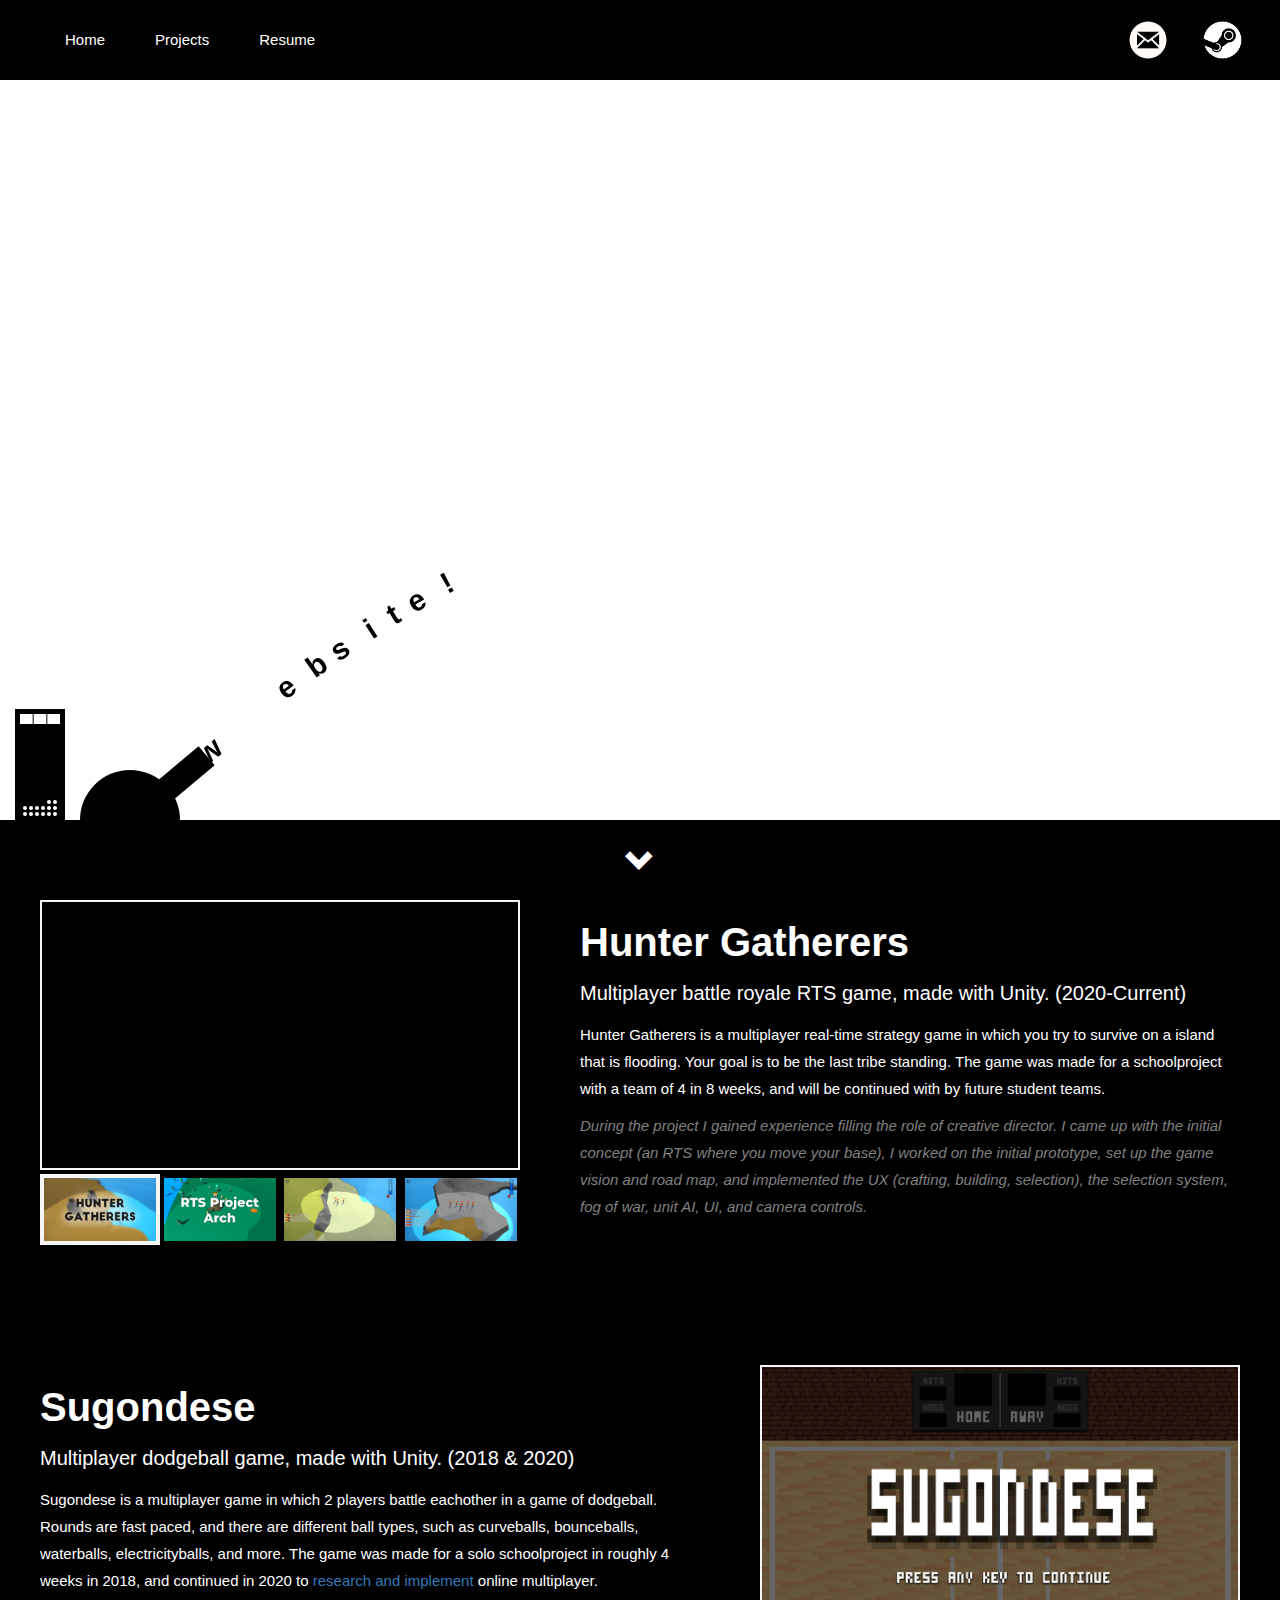
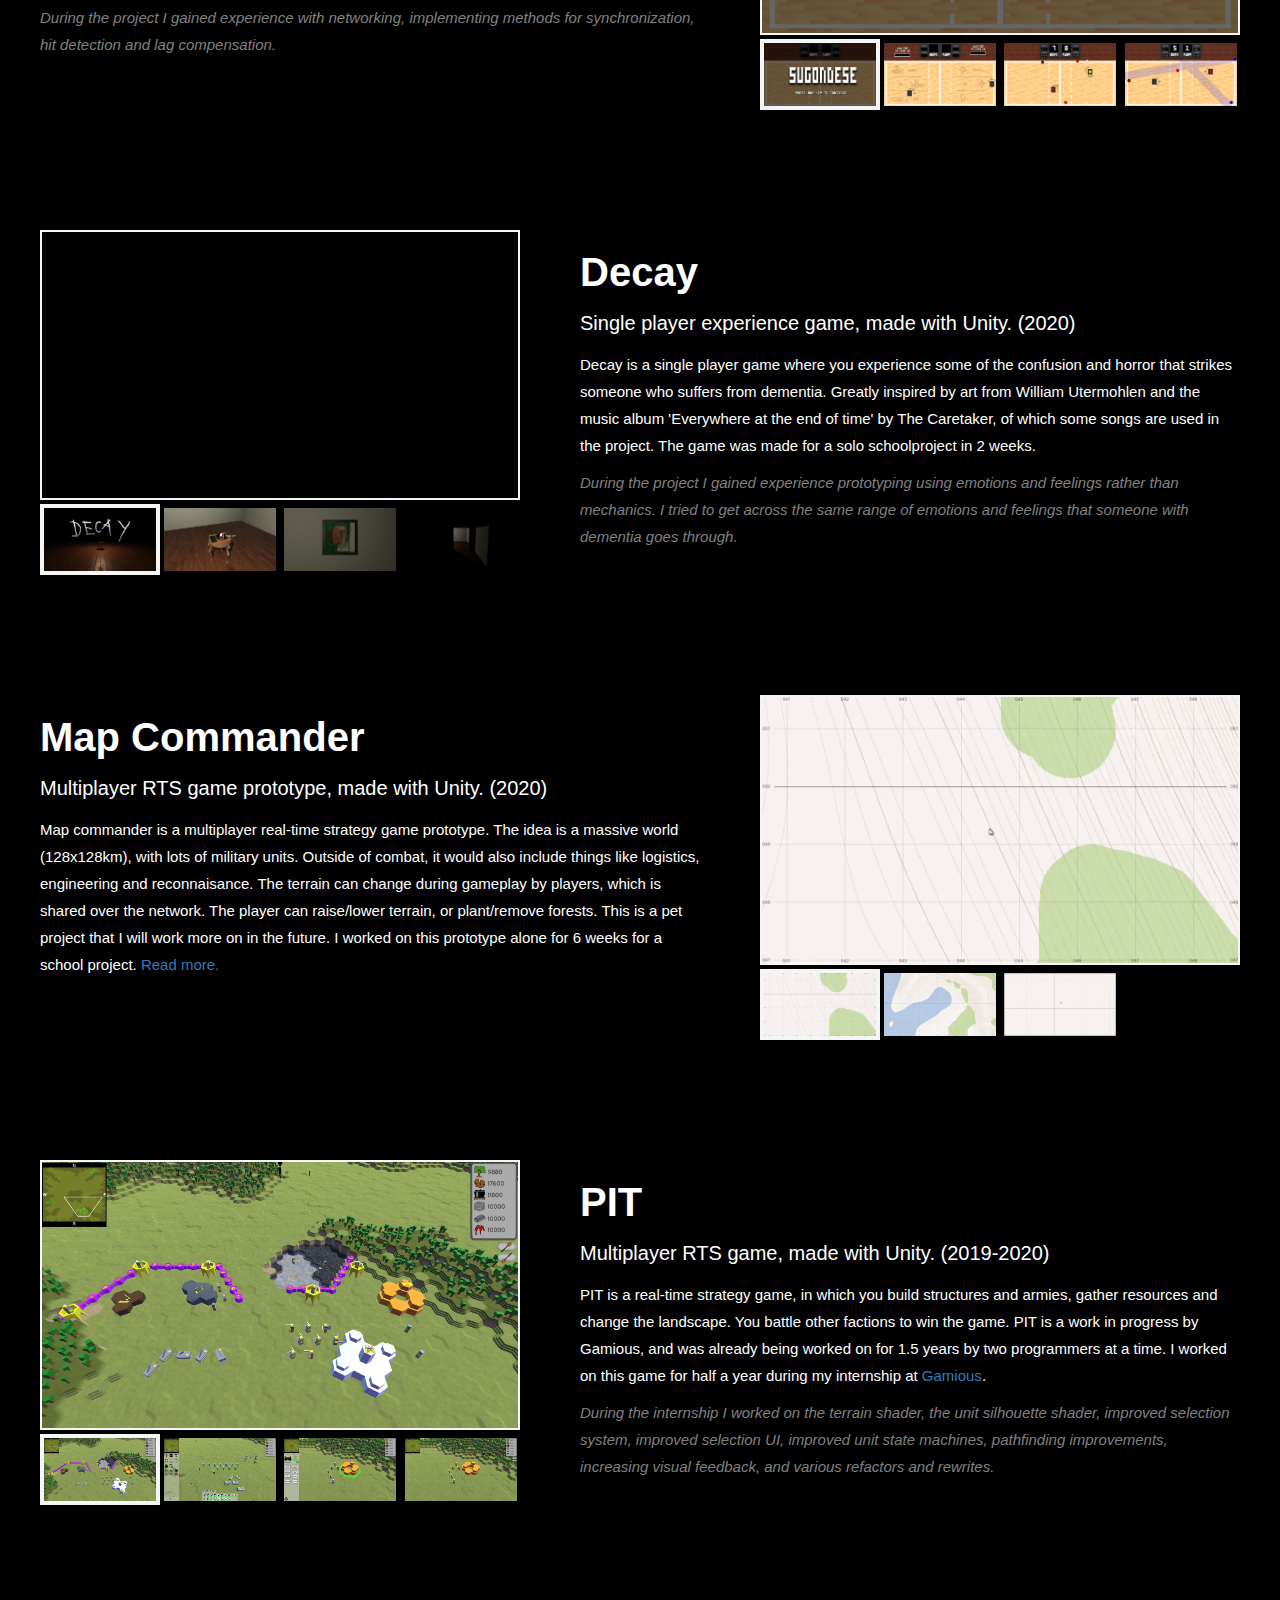
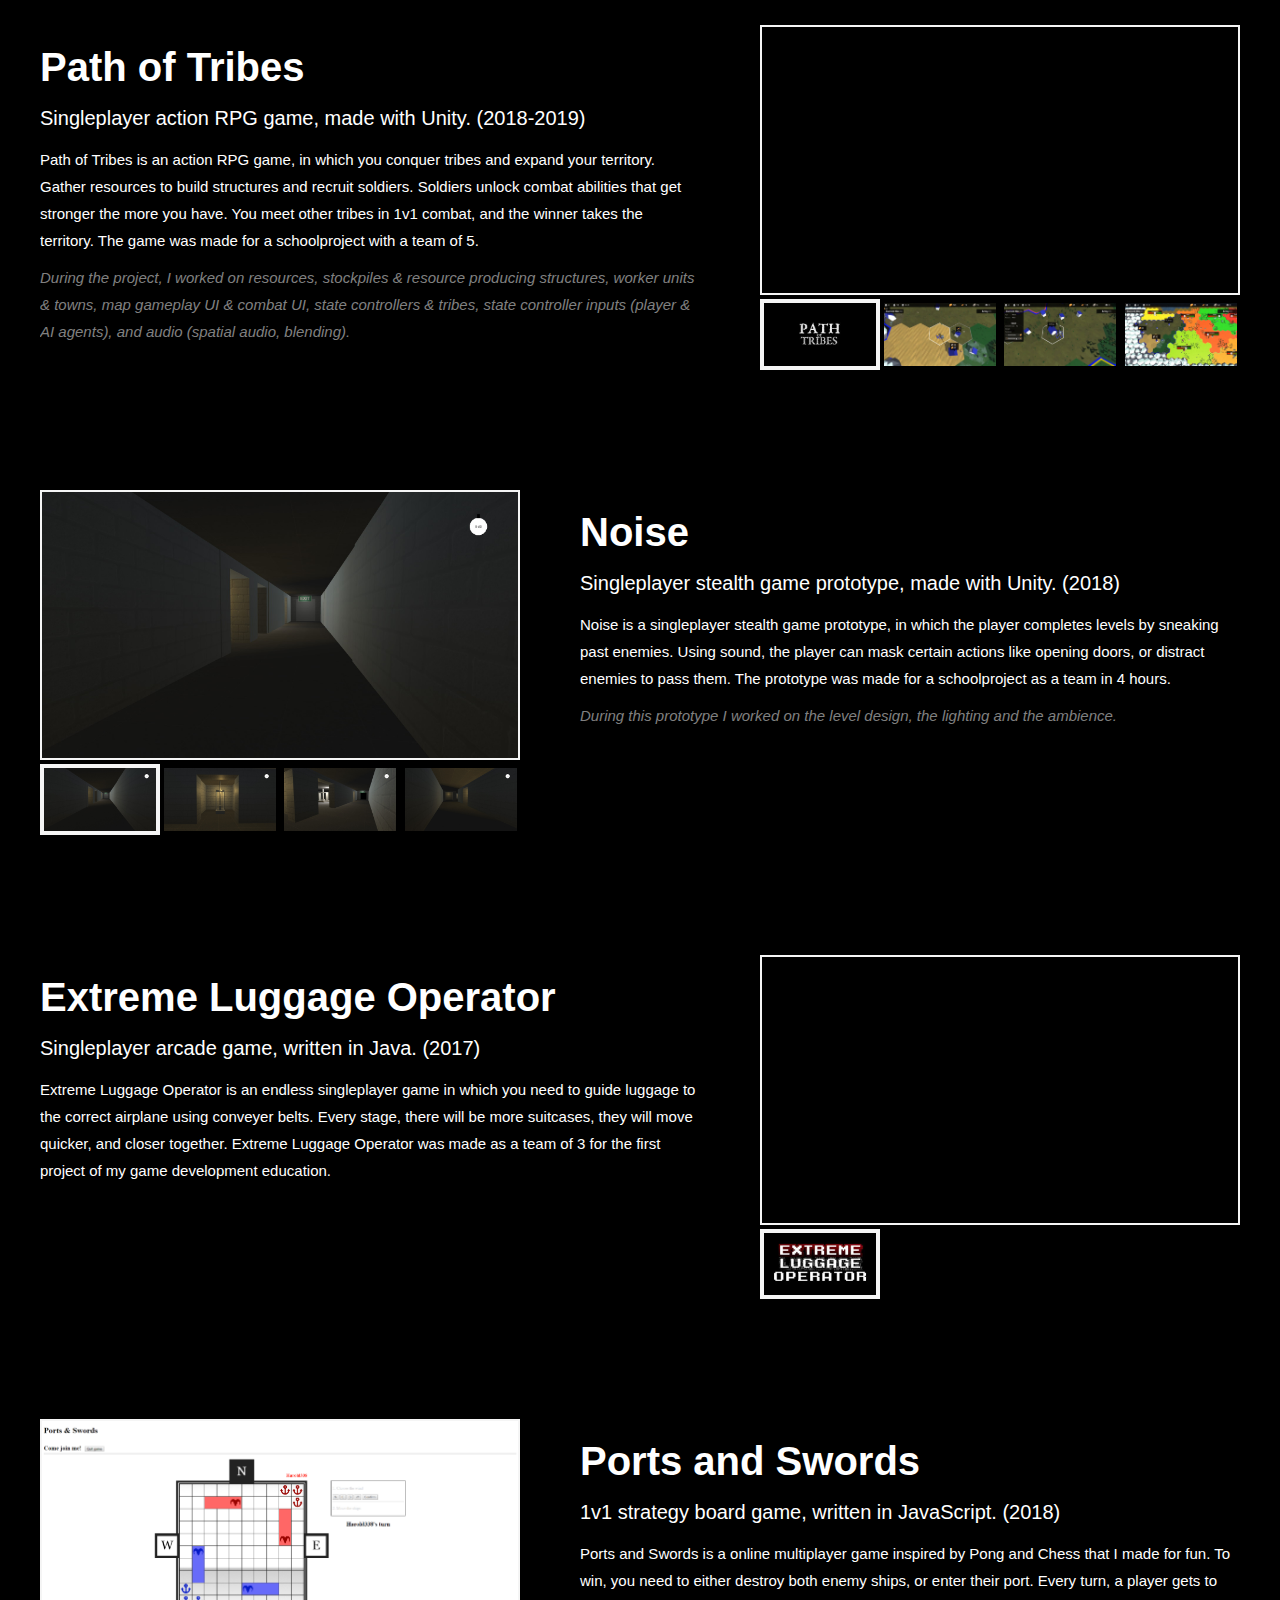
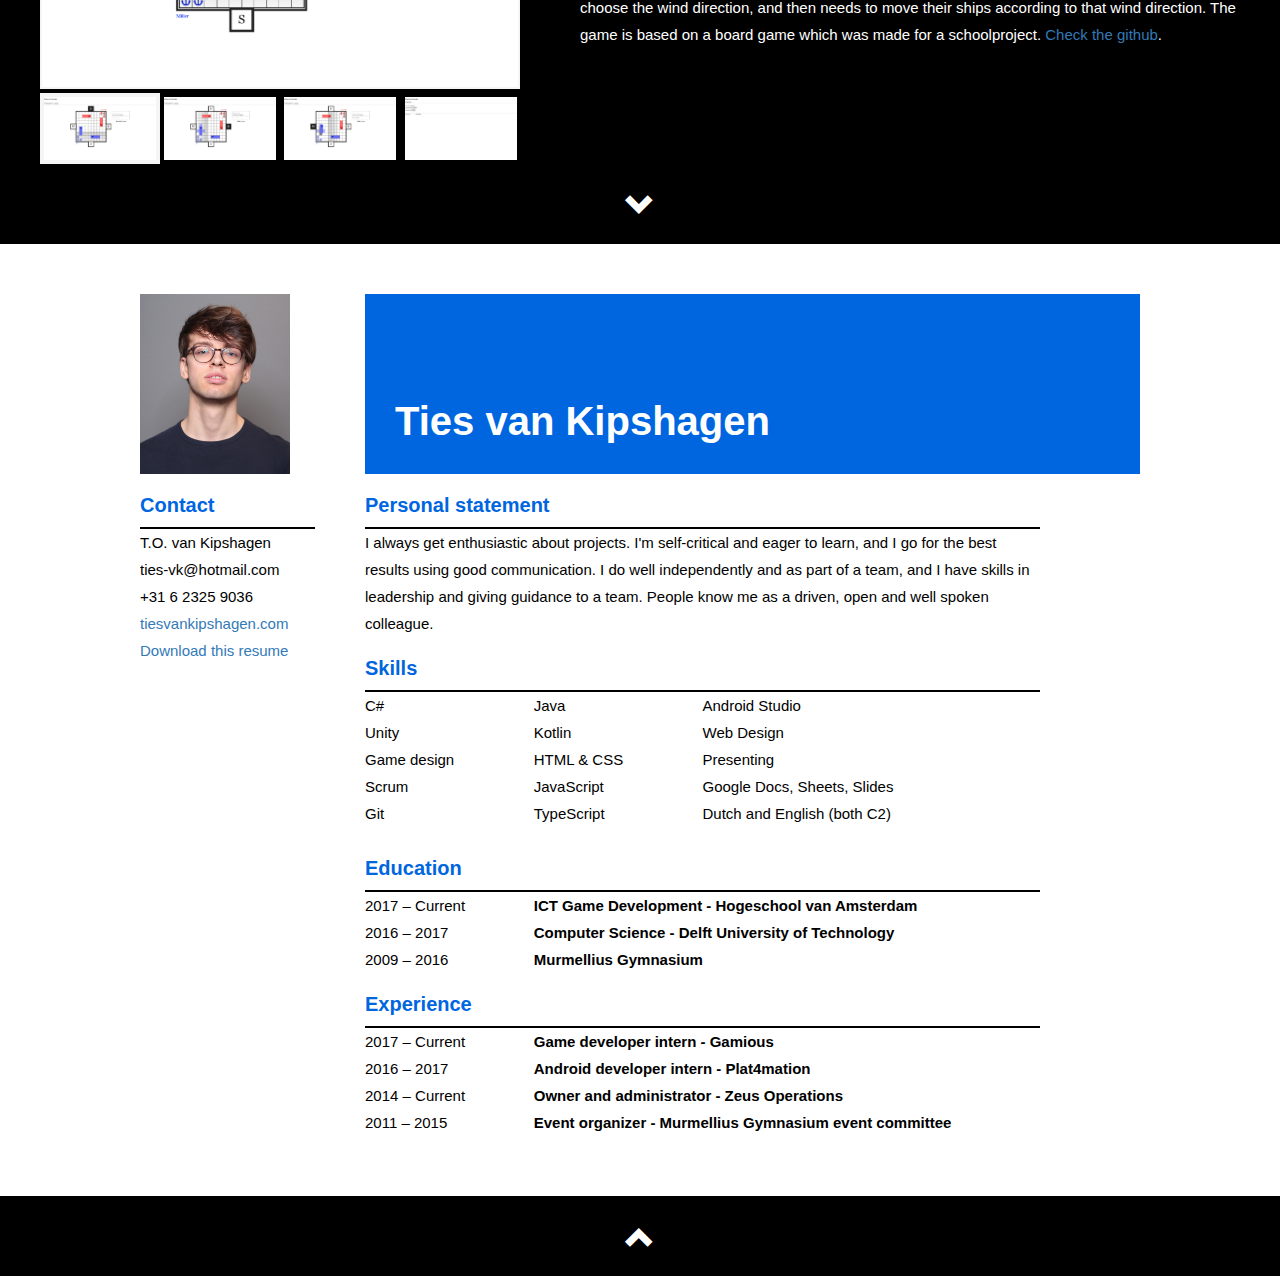
==== public/index.html @ 71f3e960 "Change projects" ====
<html>

<head>
    <title>Ties van Kipshagen</title>
    <link rel="shortcut icon" href="./assets/img/img_logo_ties.png">

    <meta charset="utf-8">
    <meta name="viewport" content="width=device-width, initial-scale=1">
    <meta name="theme-color" content="#000000">
    <meta property="og:url" content="https://www.tiesvankipshagen.com/">
    <meta property="og:type" content="website">
    <meta property="og:title" content="Ties van Kipshagen">
    <meta property="og:image" content="https://www.tiesvankipshagen.com/assets/img/img_logo_ties.png">
    <meta property="og:description" content="Dutch game developer">

    <script src="https://ajax.googleapis.com/ajax/libs/jquery/3.3.1/jquery.min.js"></script>
    <script src="https://maxcdn.bootstrapcdn.com/bootstrap/3.3.7/js/bootstrap.min.js"></script>
    <script src="./assets/js/scroll.js"></script>
    <script src="./assets/js/gallery.js"></script>
    <script src="./assets/js/game.js"></script>
    <script src="./assets/js/checkMobile.js"></script>

    <link rel="stylesheet" href="https://maxcdn.bootstrapcdn.com/bootstrap/3.3.7/css/bootstrap.min.css">
    <link rel="stylesheet" href="./assets/css/default.css">
    <link rel="stylesheet" href="./assets/css/max-width-1024.css">
    <link rel="stylesheet" href="https://cdnjs.cloudflare.com/ajax/libs/font-awesome/4.7.0/css/font-awesome.min.css">
</head>

<body id="home">
    <nav id="navbar" class="common-bar style-main navbar navbar-fixed-top">
        <div id="navbarHeader" class="navbar-header">
            <button id="navbarMenu" type="button" class="navbar-toggle collapsed" data-toggle="collapse"
                data-target="#navbarBody">
                <span class="glyphicon glyphicon-menu-hamburger"></span>
            </button>
        </div>

        <div id="navbarBody" class="navbar-collapse collapse" data-toggle="collapse" data-target=".in">
            <ul id="navBarBodyLeft" class="nav navbar-nav navbar navbarBodyItem">
                <li>
                    <a href="#home">Home</a>
                </li>
                <li>
                    <a href="#projects">Projects</a>
                </li>
                <li>
                    <a href="#resume">Resume</a>
                </li>
            </ul>

            <ul id="navbarBodyRight" class="nav navbar-nav navbar-right navbarBodyItem">
                <li>
                    <a id="iconSocialEmail" class="iconSocial" href="mailto:ties-vk@hotmail.com" target="_blank">
                        <img class="icon" src="./assets/img/img_logo_email_white.png">
                    </a>
                </li>
                <li>
                    <a id="iconSocialSteam" class="iconSocial" href="https://steamcommunity.com/id/dyzalonius"
                        target="_blank">
                        <img class="icon" src="./assets/img/img_logo_steam_white.png">
                    </a>
                </li>
            </ul>
        </div>
    </nav>

    <div id="game">
        <canvas id="gameCanvas"></canvas>
    </div>

    <div id="homeMobile" class="common-container style-default disabled">
        <div id="intro">
            <img id="introImage" src="./assets/img/portrait.png">
            <h1>I'm Ties</h1>
            <h4>I'm a Dutch game developer.</br>Check out my projects.</h4>
        </div>
    </div>

    <div id="projects" class="common-container style-main text-center">
        <div class="common-bar">
            <a class="scroll" href="#projects">
                <span class="chevron glyphicon glyphicon-chevron-down"></span>
            </a>
        </div>

        <div class="project">
            <div class="projectGallery projectOne">
                <div class="projectGalleryMainWrapper">
                    <div class="projectGalleryMain">
                        <iframe class="galleryVideo" src="https://www.youtube.com/embed/T92sDwTVitk"
                            allowfullscreen></iframe>
                    </div>
                </div>
                <div class="projectGalleryItemWrapper">
                    <img class="galleryItem galleryItemVideo current" src="./assets/img/img_huntergatherers_0.jpg"
                        videoSource="https://www.youtube.com/embed/T92sDwTVitk" alt="Video">
                    <img class="galleryItem galleryItemVideo" src="./assets/img/img_huntergatherers_1.jpg"
                        videoSource="https://www.youtube.com/embed/LAx-bgIFoBY" alt="Video">
                    <img class="galleryItem" src="./assets/img/img_huntergatherers_2.jpg" alt="Screenshot">
                    <img class="galleryItem" src="./assets/img/img_huntergatherers_3.jpg" alt="Screenshot">
                </div>
            </div>
            <div class="projectText projectTwo">
                <h2>Hunter Gatherers</h2>
                <h4>Multiplayer battle royale RTS game, made with Unity. (2020-Current)</h4>
                <p>
                    Hunter Gatherers is a multiplayer real-time strategy game in which you try to survive on a island
                    that is flooding. Your goal is to be the last tribe standing. The game was made for a schoolproject
                    with a team of 4 in 8 weeks, and will be continued with by future student teams.
                </p>
                <p class="projectSubtext">
                    During the project I gained experience filling the role of creative director. I came up with the
                    initial concept (an RTS where you move your base), I worked on the initial prototype, set up the
                    game vision and road map, and implemented the UX (crafting, building, selection), the selection
                    system, fog of war, unit AI, UI, and camera controls.
                </p>
            </div>
        </div>

        <div class="projectSpacer"></div>

        <div class="project">
            <div class="projectGallery projectTwo">
                <div class="projectGalleryMainWrapper">
                    <div class="projectGalleryMain">
                        <img class="galleryDisplay" src="./assets/img/img_sugondese_1.png" alt="Screenshot">
                    </div>
                </div>
                <div class="projectGalleryItemWrapper">
                    <img class="galleryItem current" src="./assets/img/img_sugondese_1.png" alt="Screenshot">
                    <img class="galleryItem" src="./assets/img/img_sugondese_2.png" alt="Screenshot">
                    <img class="galleryItem" src="./assets/img/img_sugondese_3.png" alt="Screenshot">
                    <img class="galleryItem" src="./assets/img/img_sugondese_4.png" alt="Screenshot">
                </div>
            </div>
            <div class="projectText projectOne">
                <h2>Sugondese</h2>
                <h4>Multiplayer dodgeball game, made with Unity. (2018 & 2020)</h4>
                <p>
                    Sugondese is a multiplayer game in which 2 players battle eachother in a game of dodgeball. Rounds
                    are fast paced, and there are different ball types, such as curveballs, bounceballs, waterballs,
                    electricityballs, and more. The game was made for a solo schoolproject in roughly 4 weeks in 2018,
                    and continued in 2020 to <a
                        href="https://summit2020b.game-lab.nl/2020/10/26/synchronization-and-hit-detection-in-a-slow-projectile-based-game/"
                        target="_blank">research and implement</a> online multiplayer.
                </p>
                <p class="projectSubtext">
                    During the project I gained experience with networking, implementing methods for synchronization,
                    hit detection and lag compensation.
                </p>
            </div>
        </div>

        <div class="projectSpacer"></div>

        <div class="project">
            <div class="projectGallery projectOne">
                <div class="projectGalleryMainWrapper">
                    <div class="projectGalleryMain">
                        <iframe class="galleryVideo" src="https://www.youtube.com/embed/qg2aLGyJdJY"
                            allowfullscreen></iframe>
                    </div>
                </div>
                <div class="projectGalleryItemWrapper">
                    <img class="galleryItem galleryItemVideo current" src="./assets/img/img_decay_0.jpg"
                        videoSource="https://www.youtube.com/embed/qg2aLGyJdJY" alt="Video">
                    <img class="galleryItem" src="./assets/img/img_decay_1.jpg" alt="Screenshot">
                    <img class="galleryItem" src="./assets/img/img_decay_2.jpg" alt="Screenshot">
                    <img class="galleryItem" src="./assets/img/img_decay_3.jpg" alt="Screenshot">
                </div>
            </div>
            <div class="projectText projectTwo">
                <h2>Decay</h2>
                <h4>Single player experience game, made with Unity. (2020)</h4>
                <p>
                    Decay is a single player game where you experience some of the confusion and horror that strikes
                    someone who suffers from dementia. Greatly inspired by art from William Utermohlen and the music
                    album 'Everywhere at the end of time' by The Caretaker, of which some songs are used in the project.
                    The game was made for a solo schoolproject in 2 weeks.
                </p>
                <p class="projectSubtext">
                    During the project I gained experience prototyping using emotions and feelings rather than
                    mechanics. I tried to get across the same range of emotions and feelings that someone with dementia
                    goes through.
                </p>
            </div>
        </div>

        <div class="projectSpacer"></div>

        <div class="project">
            <div class="projectGallery projectTwo">
                <div class="projectGalleryMainWrapper">
                    <div class="projectGalleryMain">
                        <img class="galleryDisplay" src="./assets/img/img_mapcommander_1.gif" alt="Screenshot">
                    </div>
                </div>
                <div class="projectGalleryItemWrapper">
                    <img class="galleryItem galleryItemGif current" src="./assets/img/img_mapcommander_1.jpg"
                        gifSource="./assets/img/img_mapcommander_1.gif" alt="Screenshot">
                    <img class="galleryItem" src="./assets/img/img_mapcommander_3.jpg" alt="Screenshot">
                    <img class="galleryItem galleryItemGif" src="./assets/img/img_mapcommander_4.jpg"
                        gifSource="./assets/img/img_mapcommander_4.gif" alt="Screenshot">
                </div>
            </div>
            <div class="projectText projectOne">
                <h2>Map Commander</h2>
                <h4>Multiplayer RTS game prototype, made with Unity. (2020)</h4>
                <p>
                    Map commander is a multiplayer real-time strategy game prototype. The idea is a massive world
                    (128x128km), with lots of military units. Outside of combat, it would also include things like
                    logistics, engineering and reconnaisance. The terrain can change during gameplay by players, which
                    is shared over the network. The player can raise/lower terrain, or plant/remove forests. This is a
                    pet project that I will work more on in the future. I worked on this prototype alone for 6 weeks for
                    a school project. <a
                        href="https://docs.google.com/document/d/1ZL8Teq-nOVsolMhnDgugFjJ-lYCPaIbVpHCL80zorMg/edit?usp=sharing"
                        target="_blank">Read more.</a>
                </p>
            </div>
        </div>

        <div class="projectSpacer"></div>

        <div class="project">
            <div class="projectGallery projectOne">
                <div class="projectGalleryMainWrapper">
                    <div class="projectGalleryMain">
                        <img class="galleryDisplay" src="./assets/img/img_pit_1.jpg" alt="Screenshot">
                    </div>
                </div>
                <div class="projectGalleryItemWrapper">
                    <img class="galleryItem current" src="./assets/img/img_pit_1.jpg" alt="Screenshot">
                    <img class="galleryItem" src="./assets/img/img_pit_2.jpg" alt="Screenshot">
                    <img class="galleryItem" src="./assets/img/img_pit_3.jpg" alt="Screenshot">
                    <img class="galleryItem" src="./assets/img/img_pit_4.jpg" alt="Screenshot">
                </div>
            </div>
            <div class="projectText projectTwo">
                <h2>PIT</h2>
                <h4>Multiplayer RTS game, made with Unity. (2019-2020)</h4>
                <p>
                    PIT is a real-time strategy game, in which you build structures and armies, gather resources
                    and change the landscape. You battle other factions to win the game. PIT is a work in
                    progress by Gamious, and was already being worked on for 1.5 years by two programmers at a
                    time. I worked on this game for half a year during my internship at
                    <a href="https://www.gamious.com/" target="_blank">Gamious</a>.
                </p>
                <p class="projectSubtext">
                    During the internship I worked on the terrain shader, the unit silhouette shader, improved selection
                    system, improved selection UI, improved unit state machines, pathfinding improvements, increasing
                    visual feedback, and various refactors and rewrites.
                </p>
            </div>
        </div>

        <div class="projectSpacer"></div>

        <div class="project">
            <div class="projectGallery projectTwo">
                <div class="projectGalleryMainWrapper">
                    <div class="projectGalleryMain">
                        <iframe class="galleryVideo" src="https://www.youtube.com/embed/KQ_-yUKXbTo"
                            allowfullscreen></iframe>
                    </div>
                </div>
                <div class="projectGalleryItemWrapper">
                    <img class="galleryItem galleryItemVideo current" src="./assets/img/img_pathoftribes_1.jpg"
                        videoSource="https://www.youtube.com/embed/KQ_-yUKXbTo" alt="Video">
                    <img class="galleryItem" src="./assets/img/img_pathoftribes_2.jpg" alt="Screenshot">
                    <img class="galleryItem" src="./assets/img/img_pathoftribes_3.jpg" alt="Screenshot">
                    <img class="galleryItem" src="./assets/img/img_pathoftribes_4.jpg" alt="Screenshot">
                </div>
            </div>
            <div class="projectText projectOne">
                <h2>Path of Tribes</h2>
                <h4>Singleplayer action RPG game, made with Unity. (2018-2019)</h4>
                <p>
                    Path of Tribes is an action RPG game, in which you conquer tribes and expand your
                    territory. Gather resources to build structures and recruit soldiers. Soldiers unlock
                    combat abilities that get stronger the more you have. You meet other tribes in 1v1 combat,
                    and the winner takes the territory. The game was made for a schoolproject
                    with a team of 5.
                </p>
                <p class="projectSubtext">
                    During the project, I worked on resources, stockpiles & resource producing structures, worker units
                    & towns, map gameplay UI & combat UI, state controllers & tribes, state controller inputs (player &
                    AI agents), and audio (spatial audio, blending).
                </p>
            </div>
        </div>

        <div class="projectSpacer"></div>

        <div class="project">
            <div class="projectGallery projectOne">
                <div class="projectGalleryMainWrapper">
                    <div class="projectGalleryMain">
                        <img class="galleryDisplay" src="./assets/img/img_noise_1.jpg" alt="Screenshot">
                    </div>
                </div>
                <div class="projectGalleryItemWrapper">
                    <img class="galleryItem current" src="./assets/img/img_noise_1.jpg" alt="Screenshot">
                    <img class="galleryItem" src="./assets/img/img_noise_2.jpg" alt="Screenshot">
                    <img class="galleryItem" src="./assets/img/img_noise_3.jpg" alt="Screenshot">
                    <img class="galleryItem" src="./assets/img/img_noise_4.jpg" alt="Screenshot">
                </div>
            </div>
            <div class="projectText projectTwo">
                <h2>Noise</h2>
                <h4>Singleplayer stealth game prototype, made with Unity. (2018)</h4>
                <p>
                    Noise is a singleplayer stealth game prototype, in which the player completes levels by sneaking
                    past enemies. Using sound, the player can mask certain actions like opening doors, or distract
                    enemies to pass them. The prototype was made for a schoolproject as a team in 4 hours.
                </p>
                <p class="projectSubtext">
                    During this prototype I worked on the level design, the lighting and the ambience.
                </p>
            </div>
        </div>

        <div class="projectSpacer"></div>

        <div class="project">
            <div class="projectGallery projectTwo">
                <div class="projectGalleryMainWrapper">
                    <div class="projectGalleryMain">
                        <iframe class="galleryVideo" src="https://www.youtube.com/embed/_bwj2fp3JNw"
                            allowfullscreen></iframe>
                    </div>
                </div>
                <div class="projectGalleryItemWrapper">
                    <img class="galleryItem galleryItemVideo current"
                        src="./assets/img/img_extremeluggageoperator_1.png"
                        videoSource="https://www.youtube.com/embed/_bwj2fp3JNw" alt="Video">
                </div>
            </div>
            <div class="projectText projectOne">
                <h2>Extreme Luggage Operator</h2>
                <h4>Singleplayer arcade game, written in Java. (2017)</h4>
                <p>
                    Extreme Luggage Operator is an endless singleplayer game in which you need to guide luggage
                    to the correct airplane using conveyer belts. Every stage, there will be more suitcases,
                    they will move quicker, and closer together. Extreme Luggage Operator was made as a team of
                    3 for the first project of my game development education.
                </p>
            </div>
        </div>

        <div class="projectSpacer"></div>

        <div class="project">
            <div class="projectGallery projectOne">
                <div class="projectGalleryMainWrapper">
                    <div class="projectGalleryMain">
                        <img class="galleryDisplay" src="./assets/img/img_portsandswords_1.png" alt="Screenshot">
                    </div>
                </div>
                <div class="projectGalleryItemWrapper">
                    <img class="galleryItem current" src="./assets/img/img_portsandswords_1.png" alt="Screenshot">
                    <img class="galleryItem" src="./assets/img/img_portsandswords_2.png" alt="Screenshot">
                    <img class="galleryItem" src="./assets/img/img_portsandswords_3.png" alt="Screenshot">
                    <img class="galleryItem" src="./assets/img/img_portsandswords_4.png" alt="Screenshot">
                </div>
            </div>
            <div class="projectText projectTwo">
                <h2>Ports and Swords</h2>
                <h4>1v1 strategy board game, written in JavaScript. (2018)</h4>
                <p>
                    Ports and Swords is a online multiplayer game inspired by Pong and Chess that I made for
                    fun. To win, you need to either destroy both enemy ships, or enter their port. Every turn,
                    a player gets to choose the wind direction, and then needs to move their ships according to
                    that wind direction. The game is based on a board game which was made for a schoolproject.
                    <a href="https://github.com/Dyzalonius/PortsAndSwords" target="_blank">Check the github</a>.
                </p>
            </div>
        </div>

        <div id="resume" class="common-bar">
            <a class="scroll" href="#resume">
                <span class="chevron glyphicon glyphicon-chevron-down"></span>
            </a>
        </div>
    </div>

    <div id="resumeContainer" class="common-container style-default text-center">
        <div id="resumeWrapper">
            <div id="resumeHeader">
                <div class="resumeColumnLeft">
                    <div id="resumeImageContainer">
                        <img id="resumeImage" src="./assets/img/portraitResume.jpg" alt="Screenshot">
                    </div>
                </div>
                <div class="resumeColumnRightHeader">
                    <div id="resumeTitleContainer">
                        <h2 id="resumeTitle">Ties van Kipshagen</h2>
                    </div>
                </div>
            </div>
            <div id="resumeBody">
                <div class="resumeColumnLeft">
                    <div id="resumeContact">
                        <h3>Contact</h3>
                        <hr>
                        <p>
                            T.O. van Kipshagen</br>
                            ties-vk@hotmail.com</br>
                            +31 6 2325 9036</br>
                            <a href="https://www.tiesvankipshagen.com/" target="_blank">tiesvankipshagen.com</a></br>
                            <a href="./assets/img/resume_200622.pdf" target="_blank"
                                download="Resume_TiesVanKipshagen.pdf">Download this resume</a>
                        </p>
                    </div>
                </div>
                <div class="resumeColumnRight">
                    <div id="resumePersonalStatement">
                        <h3>Personal statement</h3>
                        <hr>
                        <p>
                            I always get enthusiastic about projects. I'm self-critical and eager to learn, and I go for
                            the best results using good communication. I do well independently and as part of a team,
                            and I have skills in leadership and giving guidance to a team. People know me as a driven,
                            open and well spoken colleague.
                        </p>
                    </div>
                    <div id="resumeSkills">
                        <h3>Skills</h2>
                        <hr>
                        <div id="resumeSkillsWrapper">
                            <ul class="resumeSkillsList">
                                <li>C#</li>
                                <li>Unity</li>
                                <li>Game design</li>
                                <li>Scrum</li>
                                <li>Git</li>
                            </ul>
                            <ul class="resumeSkillsList">
                                <li>Java</li>
                                <li>Kotlin</li>
                                <li>HTML & CSS</li>
                                <li>JavaScript</li>
                                <li>TypeScript</li>
                            </ul>
                            <ul class="resumeSkillsList">
                                <li>Android Studio</li>
                                <li>Web Design</li>
                                <li>Presenting</li>
                                <li>Google Docs, Sheets, Slides</li>
                                <li>Dutch and English (both C2)</li>
                            </ul>
                        </div>
                    </div>
                    <div id="resumeEducation">
                        <h3>Education</h3>
                        <hr>
                        <ul class="resumeList">
                            <li class="resumeListItem">
                                <div class="resumeListItemDate">2017 – Current</div>
                                <div class="resumeListItemTitle">ICT Game Development - Hogeschool van Amsterdam</div>
                            </li>
                            <li class="resumeListItem">
                                <div class="resumeListItemDate">2016 – 2017</div>
                                <div class="resumeListItemTitle">Computer Science - Delft University of Technology</div>
                            </li>
                            <li class="resumeListItem">
                                <div class="resumeListItemDate">2009 – 2016</div>
                                <div class="resumeListItemTitle">Murmellius Gymnasium</div>
                            </li>
                        </ul>
                    </div>
                    <div id="resumeExperience">
                        <h3>Experience</h3>
                        <hr>
                        <ul class="resumeList">
                            <li class="resumeListItem">
                                <div class="resumeListItemDate">2017 – Current</div>
                                <div class="resumeListItemTitle">Game developer intern - Gamious</div>
                            </li>
                            <li class="resumeListItem">
                                <div class="resumeListItemDate">2016 – 2017</div>
                                <div class="resumeListItemTitle">Android developer intern - Plat4mation</div>
                            </li>
                            <li class="resumeListItem">
                                <div class="resumeListItemDate">2014 – Current</div>
                                <div class="resumeListItemTitle">Owner and administrator - Zeus Operations</div>
                            </li>
                            <li class="resumeListItem">
                                <div class="resumeListItemDate">2011 – 2015</div>
                                <div class="resumeListItemTitle">Event organizer - Murmellius Gymnasium event committee
                                </div>
                            </li>
                        </ul>
                    </div>
                </div>
            </div>
        </div>
    </div>

    <div id="footer" class="common-bar style-main text-center">
        <a class="scroll" href="#home">
            <span class="chevron glyphicon glyphicon-chevron-up"></span>
        </a>
    </div>


</body>

</html>
---- public/assets/css/default.css ----
/* Styles */
:root {
    --colorMain: black;
    --colorDefault: white;
    --colorAlt: rgb(0, 102, 223);
}
.style-main {
    background-color: var(--colorMain);
    color: var(--colorDefault);
}
.style-default {
    background-color: var(--colorDefault);
    color: var(--colorMain);
}
.style-alt {
    background-color: var(--colorAlt);
    color: var(--colorDefault);
}



/* Texts */
body {
    background-color: var(--colorMain);
    font: 15px Arial, serif;
    line-height: 1.8;
	height: 100%;
}
h1 {
    font: bolder 80px Arial, serif;
}
h2 {
    font: bolder 40px Arial, serif;
}
h3 {
    font: bold 20px Arial, serif;
}
h4, button {
    font: 20px Arial, serif;
    line-height: 1.8;
}



/* Common classes */
.common-bar {
    height: 80px;
    padding: 0px calc(50% - 600px);
}
.anchor {
    padding: 40px;
}
.common-container {
    width: 100%;
    padding: 0px calc(50% - 600px) 0px calc(50% - 600px);
}
.disabled {
    height: 0 !important;
    display: none;
}



/* Navbar */
#navbar {
    width: 100%;
    margin: 0px;
    border-width: 0px;
}
/* Navbar header */
#navbarHeader {
    padding: 1rem 0rem;
    height: 100%;
}
#navbarMenu {
    padding: 20px;
    margin: 0px;
    height: 100%;
}
/* NavbarBody */
.navbarBodyItem {
    padding: 1rem 0px;
    margin: 0px;
    height: 100%;
    border-width: 0px;
}
.navbarBodyItem li {
    height: 100%;
    color: var(--colorDefault);
}
.navbarBodyItem a {
    color: var(--colorDefault);
}
#navbarBodyLeft li a {
    padding: 20px 25px;
}
#navbarBodyRight {
    margin-right: -20px;
}
#navbarBodyRight li {
    width: 75px;
}
.navbarBodyItem li a:hover,
.navbarBodyItem li a:focus {
    background-color: var(--colorDefault) !important;
    color: var(--colorMain) !important;
}
/* Icons */
.iconSocial .icon {
    height: 100%;
    padding: 10px;
    display: block;
    margin: 0 auto;
}
.iconSocial {
    padding: 0px !important;
}
.iconSocial:hover img,
.iconSocial:focus img {
	filter: invert(100%);
}



/* Game */
#game {
    background-color: var(--colorDefault);
    height: calc(100% - 80px);
    padding-top: 80px;
}
#gameCanvas {
    width: 100%;
    height: 100%;
}
.noCursor {
    cursor: none;
}



/* Home */
#homeMobile {
    height: calc(100% - 160px);
    padding: 0;
    margin: 0;
}
#intro {
    width: 80%;
    margin: 0 auto;
    text-align: center;
}
#introImage {
    margin-top: 40px;
    max-width: 50%;
}



/* Projects */
#projectsTitle {
    color: var(--colorDefault);
}
.projectSpacer {
    height: 120px;
    padding: 0px calc(50% - 600px);
}
/* Project */
.project {
    display: block;
    overflow: auto;
}
.projectOne {
    float: left;
    margin-right: 5%;
}
.projectTwo {
    float: right;
}
/* Project Gallery */
.projectGallery {
    width: 40%;
}
.projectGalleryMainWrapper {
    width: 100%;
}
.projectGalleryMain {
    position: relative;
    height: unset;
    padding-top: 56.25%;
}
.galleryDisplay {
    position:absolute;
    top: 0;
    left: 0;
    border-width: 2px;
    border-style: solid;
    border-color: whitesmoke;
    width: 100%;
    height: 100%;
    float: right;
}
.galleryVideo {
    position:absolute;
    top: 0;
    left: 0;
    border-width: 2px;
    border-style: solid;
    border-color: whitesmoke;
    width: 100%;
    height: 100%;
}
.projectGalleryItemWrapper {
    width: 100%;
    text-align: left;
}
.projectGalleryItemWrapper .current {
    border-color: whitesmoke;
}
.galleryItem {
    width: 25%;
    margin-top: 4px;
    margin-left: 0px;
    margin-right: -4px;
    border-width: 4px;
    border-style: solid;
    border-color: transparent;
}
/* Project Text */
.projectText {
    width: 55%;
    text-align: left;
}
.projectSubtext {
    color: gray;
    font-style: italic;
}



/* Resume */
#resumeContainer {
    min-height: calc(100% - 160px);
    color: var(--colorMain);
    text-align: left;
    padding: 0px calc(50% - 500px) 0px calc(50% - 500px);
}
#resumeWrapper {
    padding: 5% 0;
}
#resumeWrapper h2 {
    color: var(--colorDefault);
}
#resumeWrapper h3 {
    color: var(--colorAlt);
}
#resumeWrapper hr {
    margin: 0;
    border-color: var(--colorMain);
    border-width: 2px;
}
/* Resume header */
#resumeHeader {
    display: block;
    overflow: auto;
    height: 20%;
}
#resumeImageContainer {
    width: 100%;
}
#resumeImage {
    height: 100%;
}
#resumeTitleContainer {
    padding-top: 30px;
    height: 100%;
    background-color: var(--colorAlt);
    position: relative;
}
#resumeTitle {
    position: absolute;
    bottom: 0;
    margin: 30;
}
/* Resume columns */
.resumeColumnLeft {
    float: left;
    margin-right: 5%;
    width: 17.5%;
}
.resumeColumnRight {
    float: left;
    width: 67.5%;
}
.resumeColumnRightHeader {
    float: left;
    width: 77.5%;
}
/* Resume body */
#resumeBody {
    display: block;
    overflow: auto;
}
#resumeSkillsWrapper {
    display: block;
    overflow: auto;
}
.resumeSkillsList {
    float: left;
    min-width: 20%;
    margin-right: 5%;
    padding: 0;
    list-style-type: none;
}
.resumeList {
    padding: 0;
}
.resumeListItem {
    display: block;
    overflow: auto;
}
.resumeListItemDate {
    float: left;
    margin-right: 5%;
    width: 20%;
}
.resumeListItemTitle {
    float: left;
    width: 75%;
    font-weight: bold;
}



/* Loose css */
.chevron {
    font-size: 30px;
    margin-top: 25px;
    color: var(--colorDefault) !important;
}
.chevron:hover {
    color: gray !important;
}
.icon {
    color: var(--colorDefault) !important;
    border-color: var(--colorDefault) !important;
}
.slideanim {
    visibility: hidden;
}
.slide {
    animation-name: slide;
    -webkit-animation-name: slide;
    animation-duration: 1s;
    -webkit-animation-duration: 1s;
    visibility: visible;
}

@keyframes slide {
    0% {
        opacity: 0;
        transform: translateY(70%);
    }
    100% {
        opacity: 1;
        transform: translateY(0%);
    }
}

@-webkit-keyframes slide {
    0% {
        opacity: 0;
        -webkit-transform: translateY(70%);
    }
    100% {
        opacity: 1;
        -webkit-transform: translateY(0%);
    }
}
---- public/assets/css/max-width-1024.css ----
@media screen and (max-width: 1024px) {
    /* Texts */
    h1 {
        font: bolder 60px Arial, serif;
    }
    h2 {
        font: bolder 30px Arial, serif;
    }
    h3 {
        font: bold 15px Arial, serif;
    }
    h4, button {
        font: 15px Arial, serif;
        line-height: 1.8;
    }



    /* Common classes */
    .common-container {
        padding-bottom: 0 !important;
    }



    /* Navbar */
    #navbar {
        padding: 0 25px;
    }
    #navbarBrand {
        padding: 15px;
        height: 65px;
    }
    #navbarMenu {
        padding: 15px;
    }
    .navbarBodyItem {
        padding: unset;
        border: unset;
        height: unset;
    }
    #navbarBody {
        background-color: rgba(0, 0, 0, 0.9);
        max-height: unset;
        padding: 1px;
    }
    .navbar-nav li,
    .navbar-nav a {
        text-align: center;
    }
    #navbarBodyLeft li {
        height: 60px;
    }
    #navbarBodyLeft a {
        height: unset;
        padding: 19px;
    }
    #navbarBodyRight {
        margin: 0px;
    }
    #navbarBodyRight li {
        float: left;
        width: calc( (100% - 0.1px) / 7); /* -0.1px fixes Edge bug where elements dont fit */
        min-width: 75px;
    }
    #navbarBodyRight li a{
        padding: 5px !important;
        width: 100%;
    }



    /* Projects */
    .project {
        width: 80%;
        margin: 0 auto;
    }
    .projectOne {
        float: none;
        margin-right: 0%;
    }
    .projectTwo {
        float: none;
    }
    .projectGallery {
        width: 100%;
    }
    .projectText {
        width: 100%;
    }



    /* Resume */
    #resumeWrapper {
        padding: 0;
    }
    #resumeHeader {
        height: 60px;
    }
    #resumeImageContainer {
        display: none;
        height: 0;
    }
    #resumeTitleContainer {
        padding-top: 10px;
    }
    #resumeTitle {
        text-align: center;
        position: relative;
        margin: 0;
    }
    #resumeBody {
        margin: 0 auto;
    }
    .resumeColumnLeft,
    .resumeColumnRight {
        width: 80%;
        margin: 0 10%;
    }
    .resumeColumnRightHeader {
        width: 100%;
    }
    #resumeSkillsWrapper {
        margin-bottom: 10px;
    }
    .resumeSkillsList {
        width: 100%;
        margin: 0;
    }
    .resumeListItemDate {
        width: unset;
    }
    .resumeListItemTitle {
        width: unset;
    }



    /* Footer */
    #footer {
        padding: 0px 25px;
    }
    #iconBackToTop {
        font-size: 20px;
        padding: 23px;
    }



    /* stuff to make the navbar responsive at given size*/
    .navbar-header {
        float: none;
    }
    .navbar-left, .navbar-right {
        float: none !important;
    }
    .navbar-toggle {
        display: block;
    }
    .navbar-collapse {
        border-top: 1px solid transparent;
        box-shadow: inset 0 1px 0 rgba(255,255,255,0.1);
    }
    .navbar-fixed-top {
        top: 0;
        border-width: 0 0 1px;
    }
    .navbar-collapse.collapse {
        display: none!important;
    }
    .navbar-nav {
        float: none!important;
        margin-top: 7.5px;
    }
    .navbar-nav>li {
        float: none;
    }
    .navbar-nav>li>a {
        padding-top: 10px;
        padding-bottom: 10px;
    }
    .collapse.in{
        display:block !important;
    }
}

@media screen and (max-height: 640px) {
    #homeMobile {
        height: unset;
    }
}
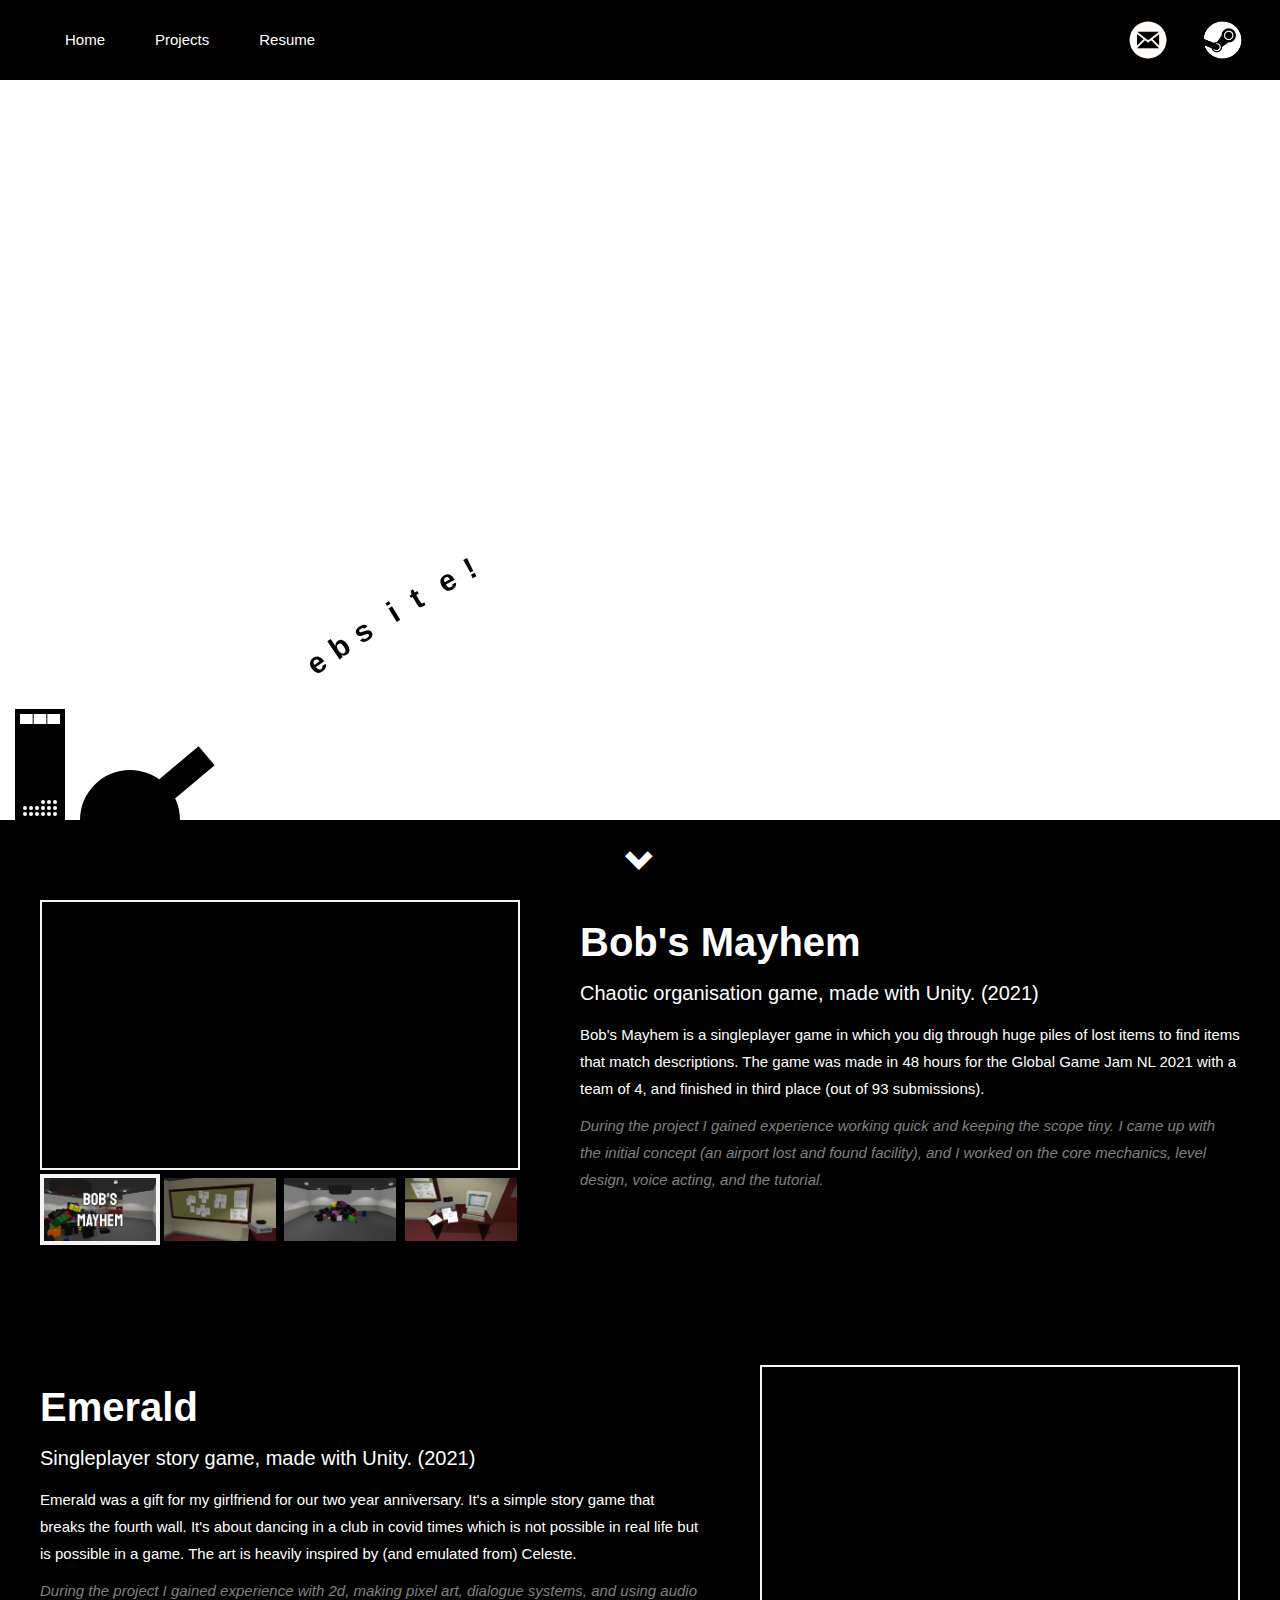
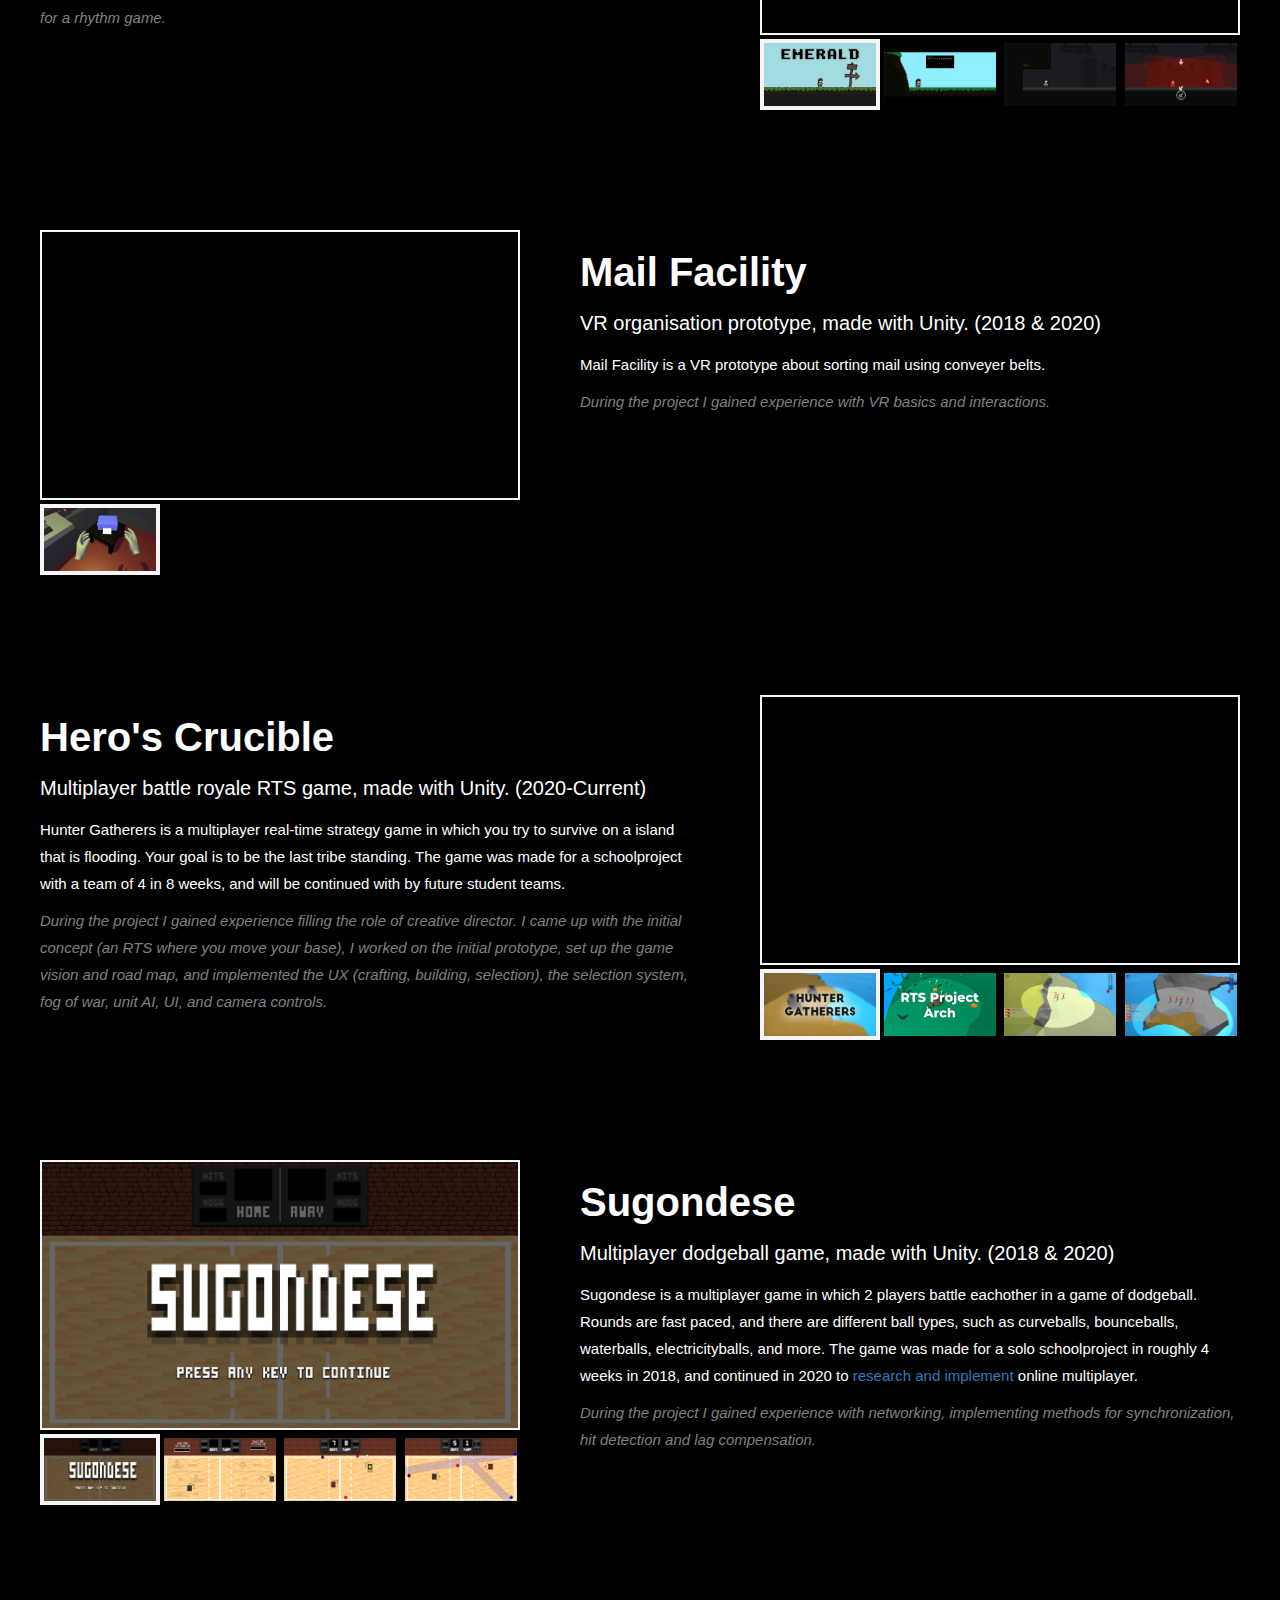
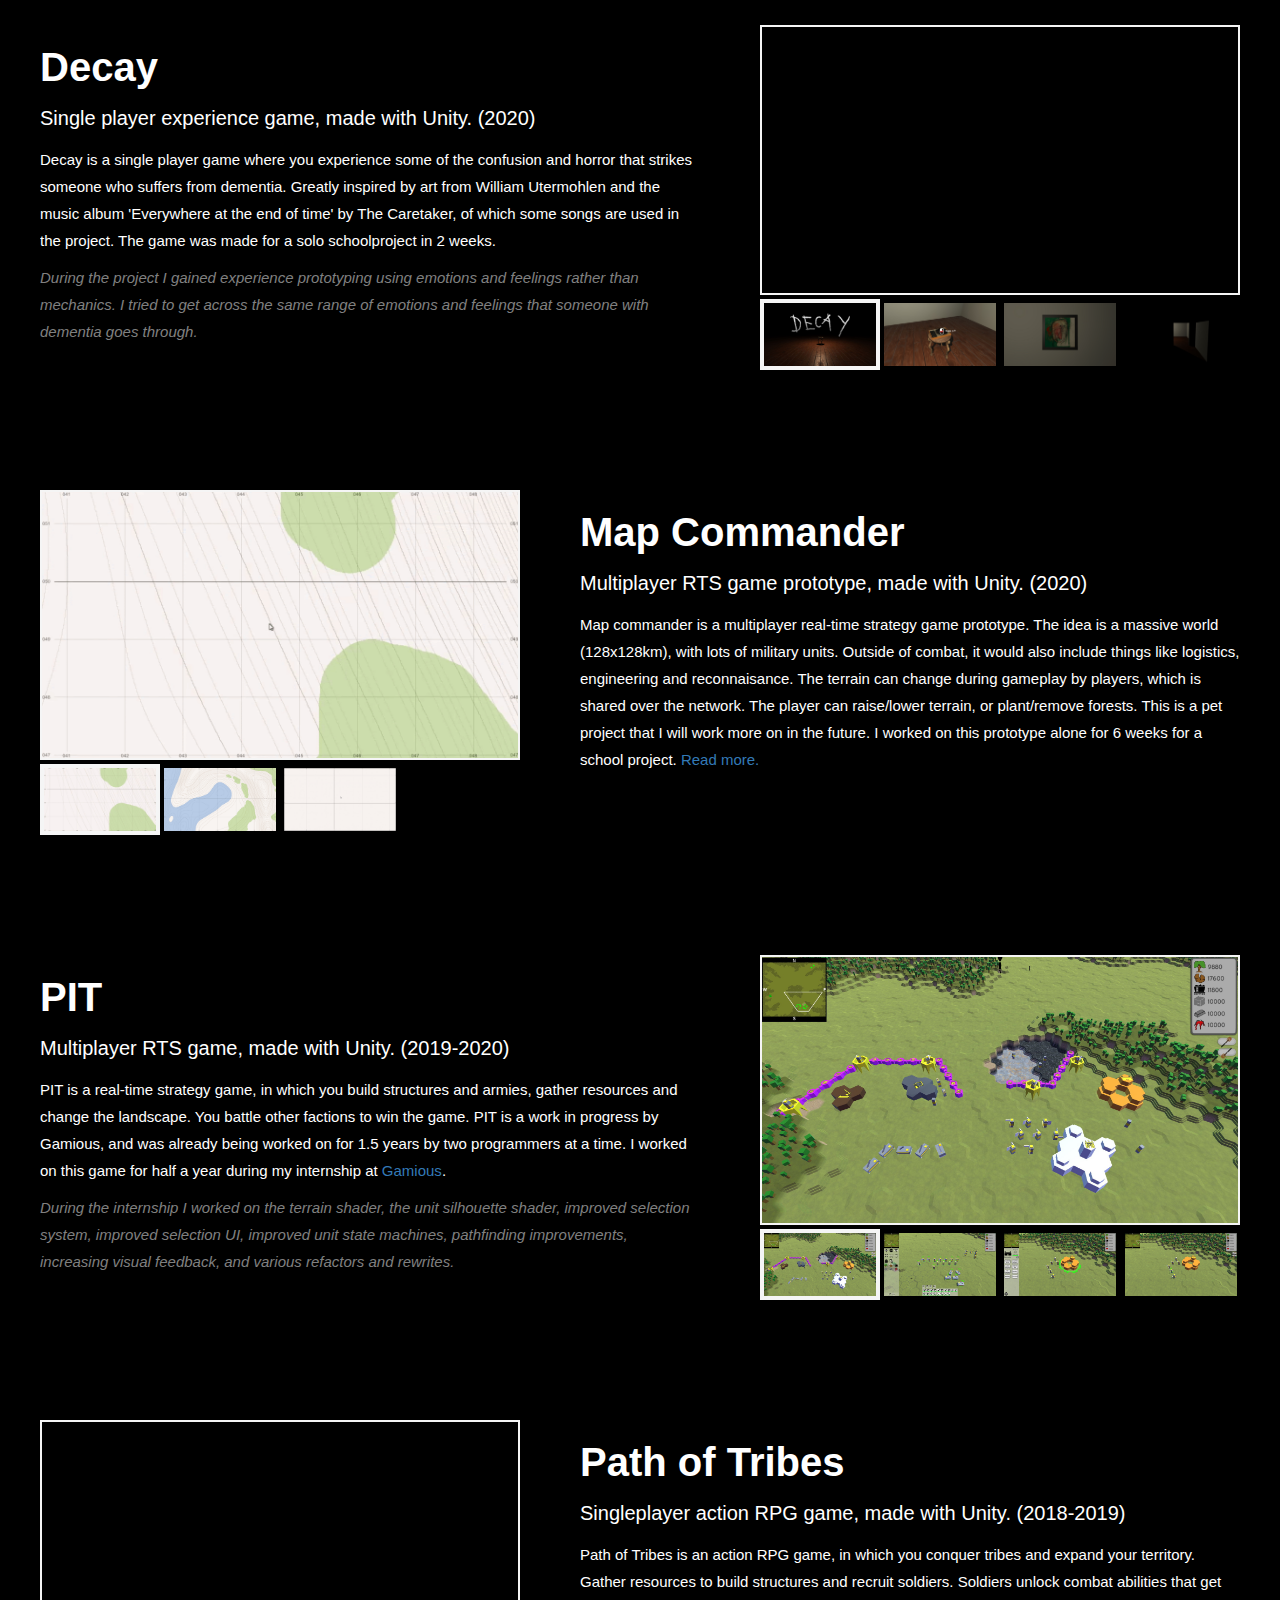
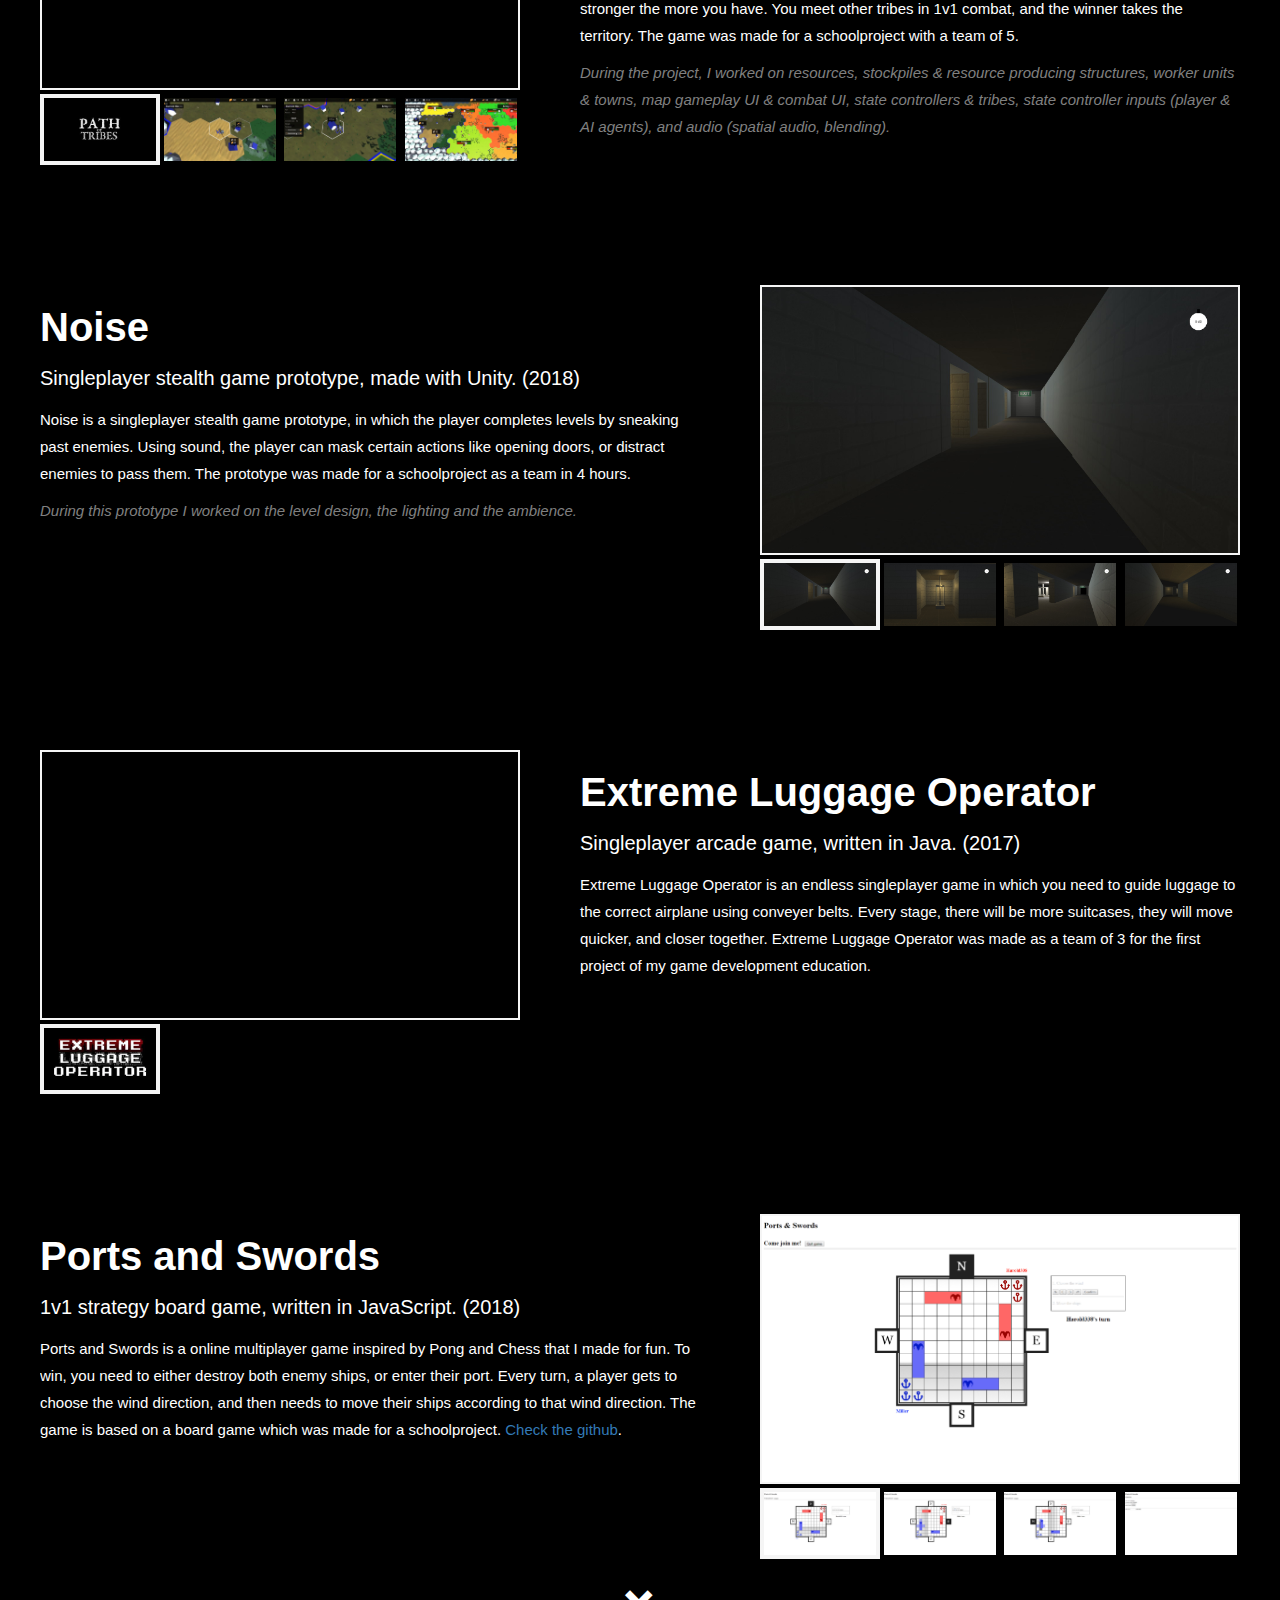
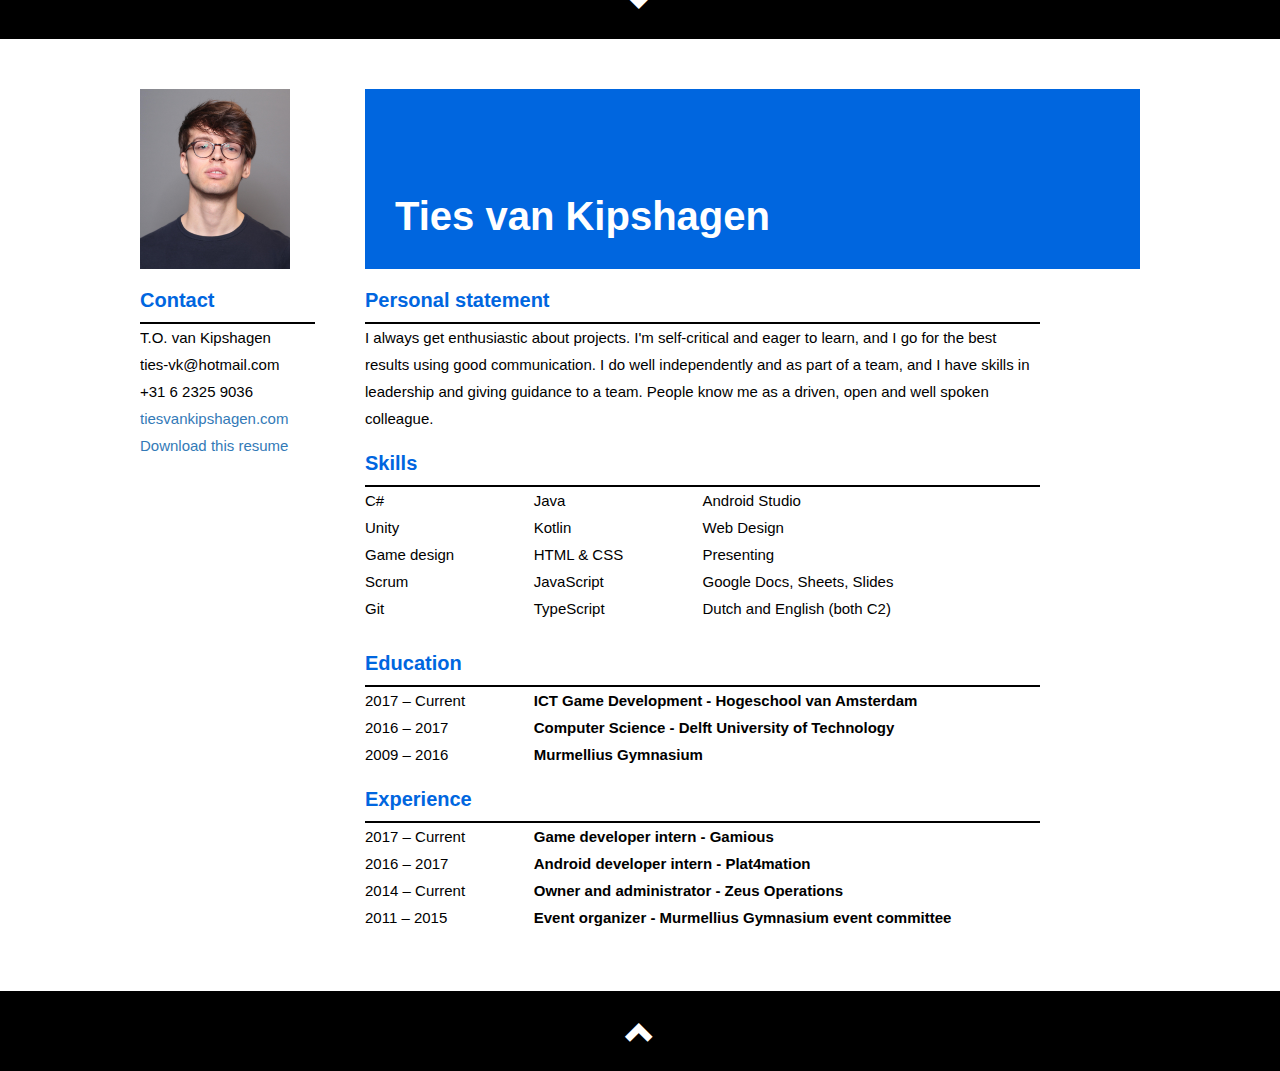
==== commit 285f189b: "Add bobs mayhem emerald and mail facility" ====
--- a/public/index.html
+++ b/public/index.html
@@ -87,6 +87,100 @@
             <div class="projectGallery projectOne">
                 <div class="projectGalleryMainWrapper">
                     <div class="projectGalleryMain">
+                        <iframe class="galleryVideo" src="https://www.youtube.com/embed/qzsZFbs7ujg"
+                            allowfullscreen></iframe>
+                    </div>
+                </div>
+                <div class="projectGalleryItemWrapper">
+                    <img class="galleryItem galleryItemVideo current" src="./assets/img/img_bobsmayhem_0.png"
+                        videoSource="https://www.youtube.com/embed/qzsZFbs7ujg" alt="Video">
+                    <img class="galleryItem" src="./assets/img/img_bobsmayhem_1.png" alt="Screenshot">
+                    <img class="galleryItem" src="./assets/img/img_bobsmayhem_2.png" alt="Screenshot">
+                    <img class="galleryItem" src="./assets/img/img_bobsmayhem_3.png" alt="Screenshot">
+                </div>
+            </div>
+            <div class="projectText projectTwo">
+                <h2>Bob's Mayhem</h2>
+                <h4>Chaotic organisation game, made with Unity. (2021)</h4>
+                <p>
+                    Bob's Mayhem is a singleplayer game in which you dig through huge piles of lost items to find items
+                    that match descriptions. The game was made in 48 hours for the Global Game Jam NL 2021 with a team
+                    of 4, and finished in third place (out of 93 submissions).
+                </p>
+                <p class="projectSubtext">
+                    During the project I gained experience working quick and keeping the scope tiny. I came up with the
+                    initial concept (an airport lost and found facility), and I worked on the core mechanics, level design,
+                    voice acting, and the tutorial.
+                </p>
+            </div>
+        </div>
+
+        <div class="projectSpacer"></div>
+
+        <div class="project">
+            <div class="projectGallery projectTwo">
+                <div class="projectGalleryMainWrapper">
+                    <div class="projectGalleryMain">
+                        <iframe class="galleryVideo" src="https://www.youtube.com/embed/V4cXif_f_F8"
+                            allowfullscreen></iframe>
+                    </div>
+                </div>
+                <div class="projectGalleryItemWrapper">
+                    <img class="galleryItem galleryItemVideo current" src="./assets/img/img_emerald_0.jpg"
+                        videoSource="https://www.youtube.com/embed/V4cXif_f_F8" alt="Video">
+                    <img class="galleryItem" src="./assets/img/img_emerald_1.jpg" alt="Screenshot">
+                    <img class="galleryItem" src="./assets/img/img_emerald_2.jpg" alt="Screenshot">
+                    <img class="galleryItem" src="./assets/img/img_emerald_3.jpg" alt="Screenshot">
+                </div>
+            </div>
+            <div class="projectText projectOne">
+                <h2>Emerald</h2>
+                <h4>Singleplayer story game, made with Unity. (2021)</h4>
+                <p>
+                    Emerald was a gift for my girlfriend for our two year anniversary. It's a simple story game that
+                    breaks the fourth wall. It's about dancing in a club in covid times which is not possible in real
+                    life but is possible in a game. The art is heavily inspired by (and emulated from) Celeste.
+                </p>
+                <p class="projectSubtext">
+                    During the project I gained experience with 2d, making pixel art, dialogue systems, and using audio
+                    for a rhythm game.
+                </p>
+            </div>
+        </div>
+
+        <div class="projectSpacer"></div>
+
+        <div class="project">
+            <div class="projectGallery projectOne">
+                <div class="projectGalleryMainWrapper">
+                    <div class="projectGalleryMain">
+                        <iframe class="galleryVideo" src="https://www.youtube.com/embed/JNcdSoQfHbc"
+                            allowfullscreen></iframe>
+                    </div>
+                </div>
+                <div class="projectGalleryItemWrapper">
+                    <img class="galleryItem galleryItemVideo current" src="./assets/img/img_mailfacility_0.jpg"
+                        videoSource="https://www.youtube.com/embed/JNcdSoQfHbc" alt="Video">
+                </div>
+            </div>
+            <div class="projectText projectTwo">
+                <h2>Mail Facility</h2>
+                <h4>VR organisation prototype, made with Unity. (2018 & 2020)</h4>
+                <p>
+                    Mail Facility is a VR prototype about sorting mail using conveyer belts.
+                </p>
+                <p class="projectSubtext">
+                    During the project I gained experience with VR basics and interactions.
+                </p>
+            </div>
+        </div>
+
+        <div class="projectSpacer"></div>
+
+        <div class="project">
+            <div class="projectGallery projectTwo">
+                <div class="projectGalleryMainWrapper">
+                    <div class="projectGalleryMain">
                         <iframe class="galleryVideo" src="https://www.youtube.com/embed/T92sDwTVitk"
                             allowfullscreen></iframe>
                     </div>
@@ -100,8 +194,8 @@
                     <img class="galleryItem" src="./assets/img/img_huntergatherers_3.jpg" alt="Screenshot">
                 </div>
             </div>
-            <div class="projectText projectTwo">
-                <h2>Hunter Gatherers</h2>
+            <div class="projectText projectOne">
+                <h2>Hero's Crucible</h2>
                 <h4>Multiplayer battle royale RTS game, made with Unity. (2020-Current)</h4>
                 <p>
                     Hunter Gatherers is a multiplayer real-time strategy game in which you try to survive on a island
@@ -120,7 +214,7 @@
         <div class="projectSpacer"></div>
 
         <div class="project">
-            <div class="projectGallery projectTwo">
+            <div class="projectGallery projectOne">
                 <div class="projectGalleryMainWrapper">
                     <div class="projectGalleryMain">
                         <img class="galleryDisplay" src="./assets/img/img_sugondese_1.png" alt="Screenshot">
@@ -133,7 +227,7 @@
                     <img class="galleryItem" src="./assets/img/img_sugondese_4.png" alt="Screenshot">
                 </div>
             </div>
-            <div class="projectText projectOne">
+            <div class="projectText projectTwo">
                 <h2>Sugondese</h2>
                 <h4>Multiplayer dodgeball game, made with Unity. (2018 & 2020)</h4>
                 <p>
@@ -154,7 +248,7 @@
         <div class="projectSpacer"></div>
 
         <div class="project">
-            <div class="projectGallery projectOne">
+            <div class="projectGallery projectTwo">
                 <div class="projectGalleryMainWrapper">
                     <div class="projectGalleryMain">
                         <iframe class="galleryVideo" src="https://www.youtube.com/embed/qg2aLGyJdJY"
@@ -169,7 +263,7 @@
                     <img class="galleryItem" src="./assets/img/img_decay_3.jpg" alt="Screenshot">
                 </div>
             </div>
-            <div class="projectText projectTwo">
+            <div class="projectText projectOne">
                 <h2>Decay</h2>
                 <h4>Single player experience game, made with Unity. (2020)</h4>
                 <p>
@@ -189,7 +283,7 @@
         <div class="projectSpacer"></div>
 
         <div class="project">
-            <div class="projectGallery projectTwo">
+            <div class="projectGallery projectOne">
                 <div class="projectGalleryMainWrapper">
                     <div class="projectGalleryMain">
                         <img class="galleryDisplay" src="./assets/img/img_mapcommander_1.gif" alt="Screenshot">
@@ -203,7 +297,7 @@
                         gifSource="./assets/img/img_mapcommander_4.gif" alt="Screenshot">
                 </div>
             </div>
-            <div class="projectText projectOne">
+            <div class="projectText projectTwo">
                 <h2>Map Commander</h2>
                 <h4>Multiplayer RTS game prototype, made with Unity. (2020)</h4>
                 <p>
@@ -222,7 +316,7 @@
         <div class="projectSpacer"></div>
 
         <div class="project">
-            <div class="projectGallery projectOne">
+            <div class="projectGallery projectTwo">
                 <div class="projectGalleryMainWrapper">
                     <div class="projectGalleryMain">
                         <img class="galleryDisplay" src="./assets/img/img_pit_1.jpg" alt="Screenshot">
@@ -235,7 +329,7 @@
                     <img class="galleryItem" src="./assets/img/img_pit_4.jpg" alt="Screenshot">
                 </div>
             </div>
-            <div class="projectText projectTwo">
+            <div class="projectText projectOne">
                 <h2>PIT</h2>
                 <h4>Multiplayer RTS game, made with Unity. (2019-2020)</h4>
                 <p>
@@ -256,7 +350,7 @@
         <div class="projectSpacer"></div>
 
         <div class="project">
-            <div class="projectGallery projectTwo">
+            <div class="projectGallery projectOne">
                 <div class="projectGalleryMainWrapper">
                     <div class="projectGalleryMain">
                         <iframe class="galleryVideo" src="https://www.youtube.com/embed/KQ_-yUKXbTo"
@@ -271,7 +365,7 @@
                     <img class="galleryItem" src="./assets/img/img_pathoftribes_4.jpg" alt="Screenshot">
                 </div>
             </div>
-            <div class="projectText projectOne">
+            <div class="projectText projectTwo">
                 <h2>Path of Tribes</h2>
                 <h4>Singleplayer action RPG game, made with Unity. (2018-2019)</h4>
                 <p>
@@ -292,7 +386,7 @@
         <div class="projectSpacer"></div>
 
         <div class="project">
-            <div class="projectGallery projectOne">
+            <div class="projectGallery projectTwo">
                 <div class="projectGalleryMainWrapper">
                     <div class="projectGalleryMain">
                         <img class="galleryDisplay" src="./assets/img/img_noise_1.jpg" alt="Screenshot">
@@ -305,7 +399,7 @@
                     <img class="galleryItem" src="./assets/img/img_noise_4.jpg" alt="Screenshot">
                 </div>
             </div>
-            <div class="projectText projectTwo">
+            <div class="projectText projectOne">
                 <h2>Noise</h2>
                 <h4>Singleplayer stealth game prototype, made with Unity. (2018)</h4>
                 <p>
@@ -322,7 +416,7 @@
         <div class="projectSpacer"></div>
 
         <div class="project">
-            <div class="projectGallery projectTwo">
+            <div class="projectGallery projectOne">
                 <div class="projectGalleryMainWrapper">
                     <div class="projectGalleryMain">
                         <iframe class="galleryVideo" src="https://www.youtube.com/embed/_bwj2fp3JNw"
@@ -335,7 +429,7 @@
                         videoSource="https://www.youtube.com/embed/_bwj2fp3JNw" alt="Video">
                 </div>
             </div>
-            <div class="projectText projectOne">
+            <div class="projectText projectTwo">
                 <h2>Extreme Luggage Operator</h2>
                 <h4>Singleplayer arcade game, written in Java. (2017)</h4>
                 <p>
@@ -350,7 +444,7 @@
         <div class="projectSpacer"></div>
 
         <div class="project">
-            <div class="projectGallery projectOne">
+            <div class="projectGallery projectTwo">
                 <div class="projectGalleryMainWrapper">
                     <div class="projectGalleryMain">
                         <img class="galleryDisplay" src="./assets/img/img_portsandswords_1.png" alt="Screenshot">
@@ -363,7 +457,7 @@
                     <img class="galleryItem" src="./assets/img/img_portsandswords_4.png" alt="Screenshot">
                 </div>
             </div>
-            <div class="projectText projectTwo">
+            <div class="projectText projectOne">
                 <h2>Ports and Swords</h2>
                 <h4>1v1 strategy board game, written in JavaScript. (2018)</h4>
                 <p>
@@ -425,30 +519,30 @@
                     </div>
                     <div id="resumeSkills">
                         <h3>Skills</h2>
-                        <hr>
-                        <div id="resumeSkillsWrapper">
-                            <ul class="resumeSkillsList">
-                                <li>C#</li>
-                                <li>Unity</li>
-                                <li>Game design</li>
-                                <li>Scrum</li>
-                                <li>Git</li>
-                            </ul>
-                            <ul class="resumeSkillsList">
-                                <li>Java</li>
-                                <li>Kotlin</li>
-                                <li>HTML & CSS</li>
-                                <li>JavaScript</li>
-                                <li>TypeScript</li>
-                            </ul>
-                            <ul class="resumeSkillsList">
-                                <li>Android Studio</li>
-                                <li>Web Design</li>
-                                <li>Presenting</li>
-                                <li>Google Docs, Sheets, Slides</li>
-                                <li>Dutch and English (both C2)</li>
-                            </ul>
-                        </div>
+                            <hr>
+                            <div id="resumeSkillsWrapper">
+                                <ul class="resumeSkillsList">
+                                    <li>C#</li>
+                                    <li>Unity</li>
+                                    <li>Game design</li>
+                                    <li>Scrum</li>
+                                    <li>Git</li>
+                                </ul>
+                                <ul class="resumeSkillsList">
+                                    <li>Java</li>
+                                    <li>Kotlin</li>
+                                    <li>HTML & CSS</li>
+                                    <li>JavaScript</li>
+                                    <li>TypeScript</li>
+                                </ul>
+                                <ul class="resumeSkillsList">
+                                    <li>Android Studio</li>
+                                    <li>Web Design</li>
+                                    <li>Presenting</li>
+                                    <li>Google Docs, Sheets, Slides</li>
+                                    <li>Dutch and English (both C2)</li>
+                                </ul>
+                            </div>
                     </div>
                     <div id="resumeEducation">
                         <h3>Education</h3>
--- a/public/assets/css/default.css
+++ b/public/assets/css/default.css
@@ -167,7 +167,7 @@
 /* Project */
 .project {
     display: block;
-    overflow: auto;
+    overflow: hidden;
 }
 .projectOne {
     float: left;
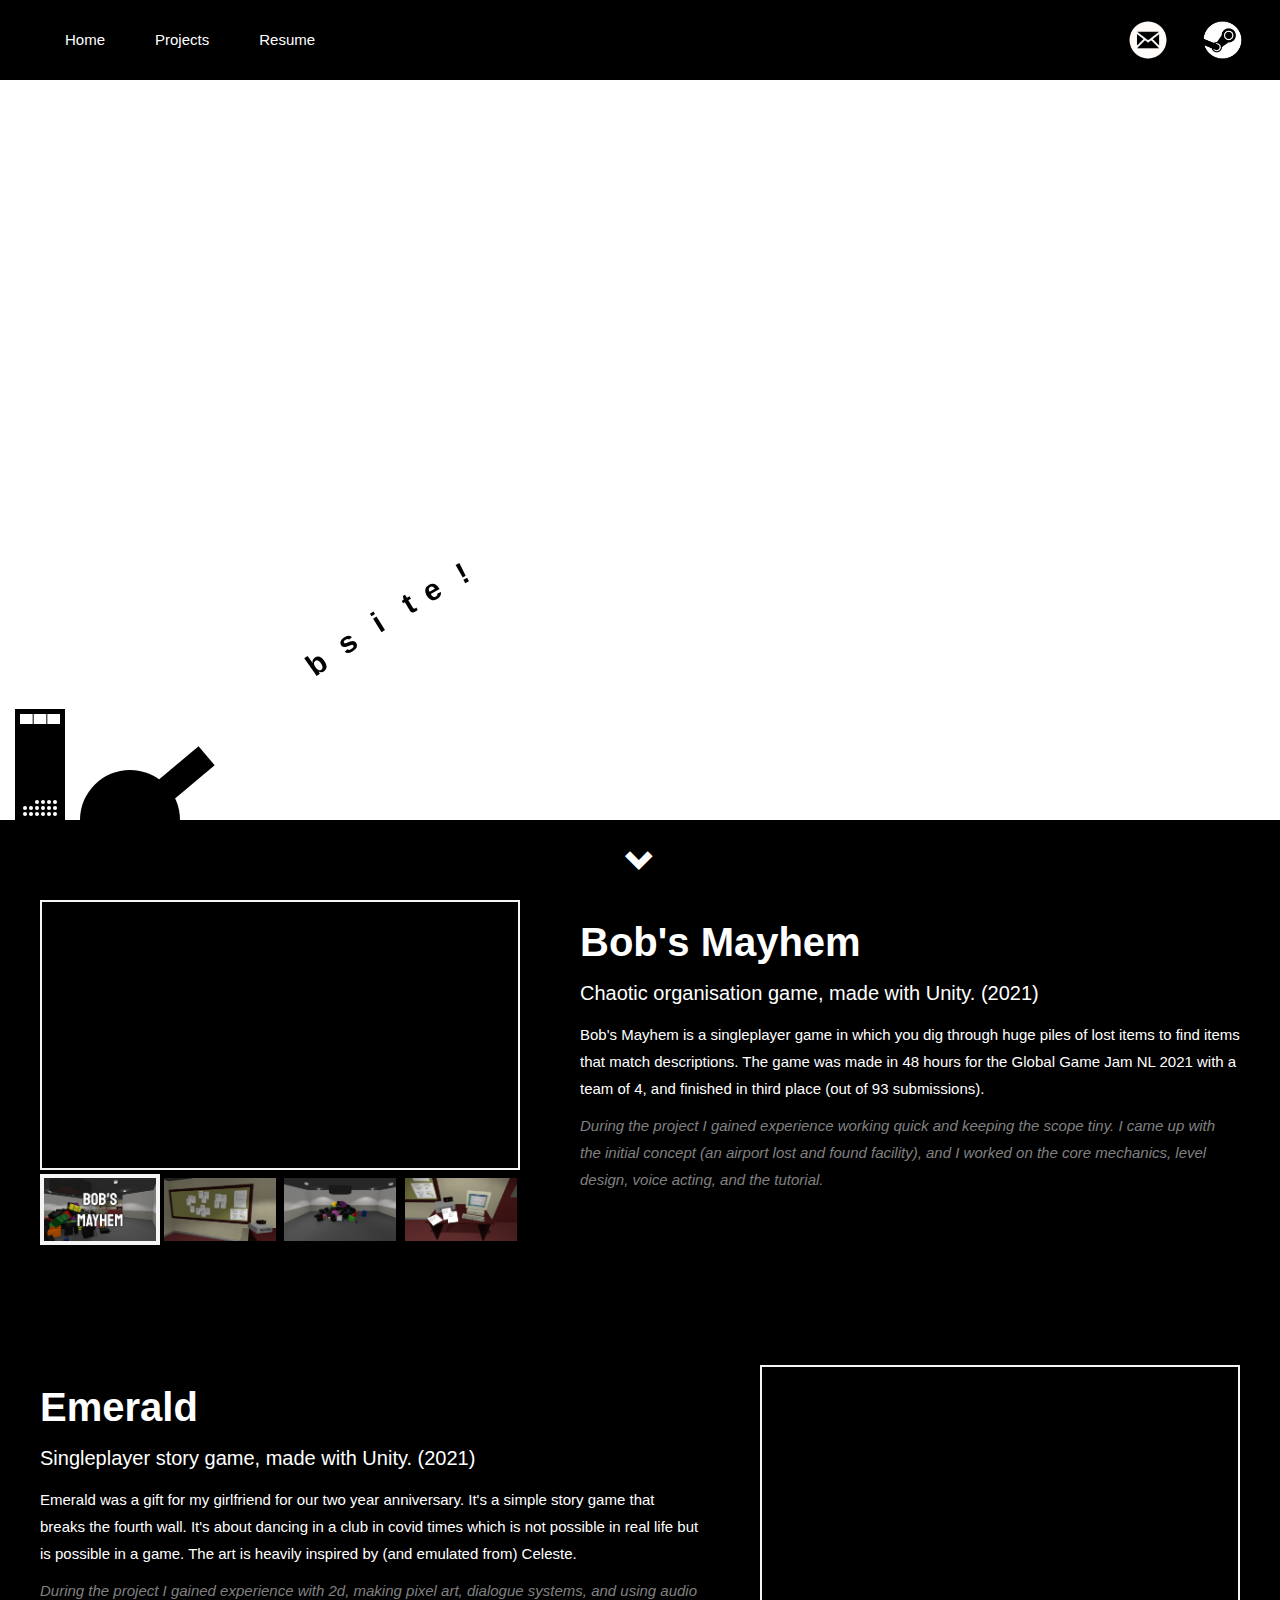
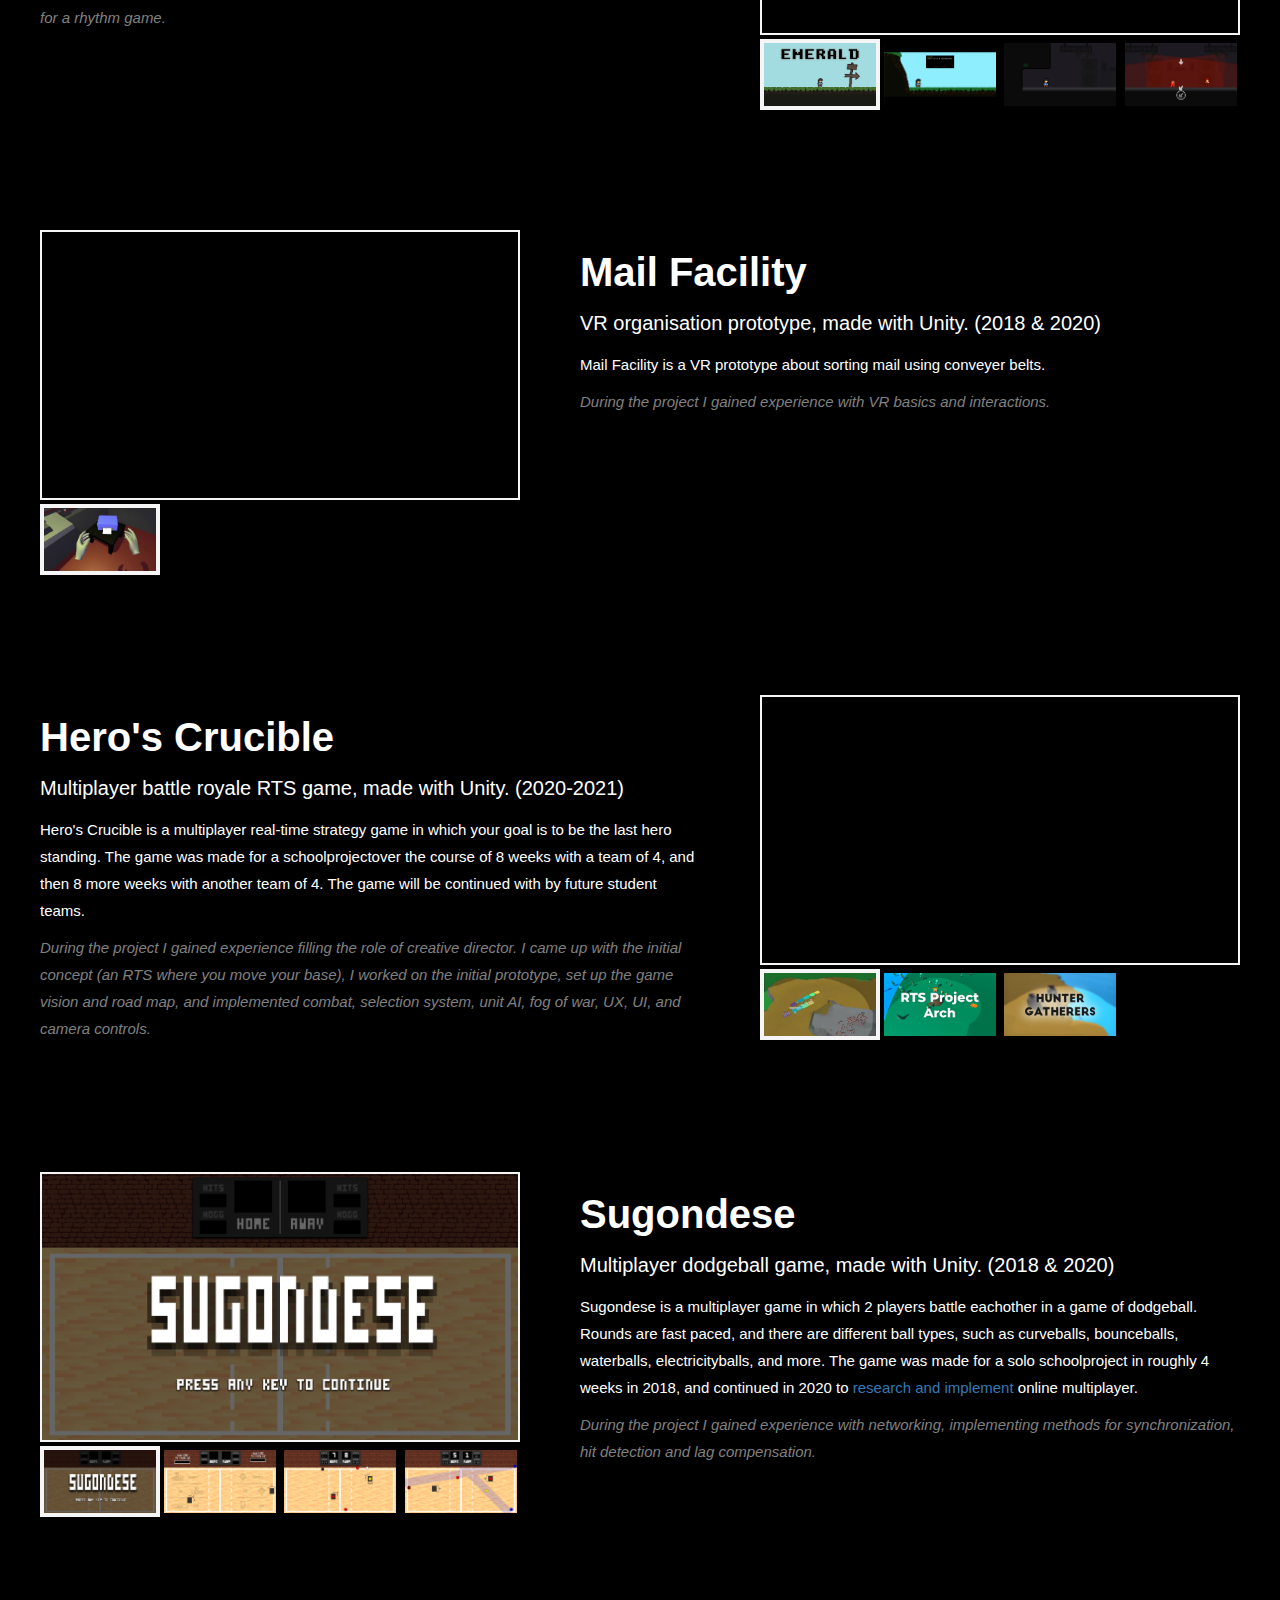
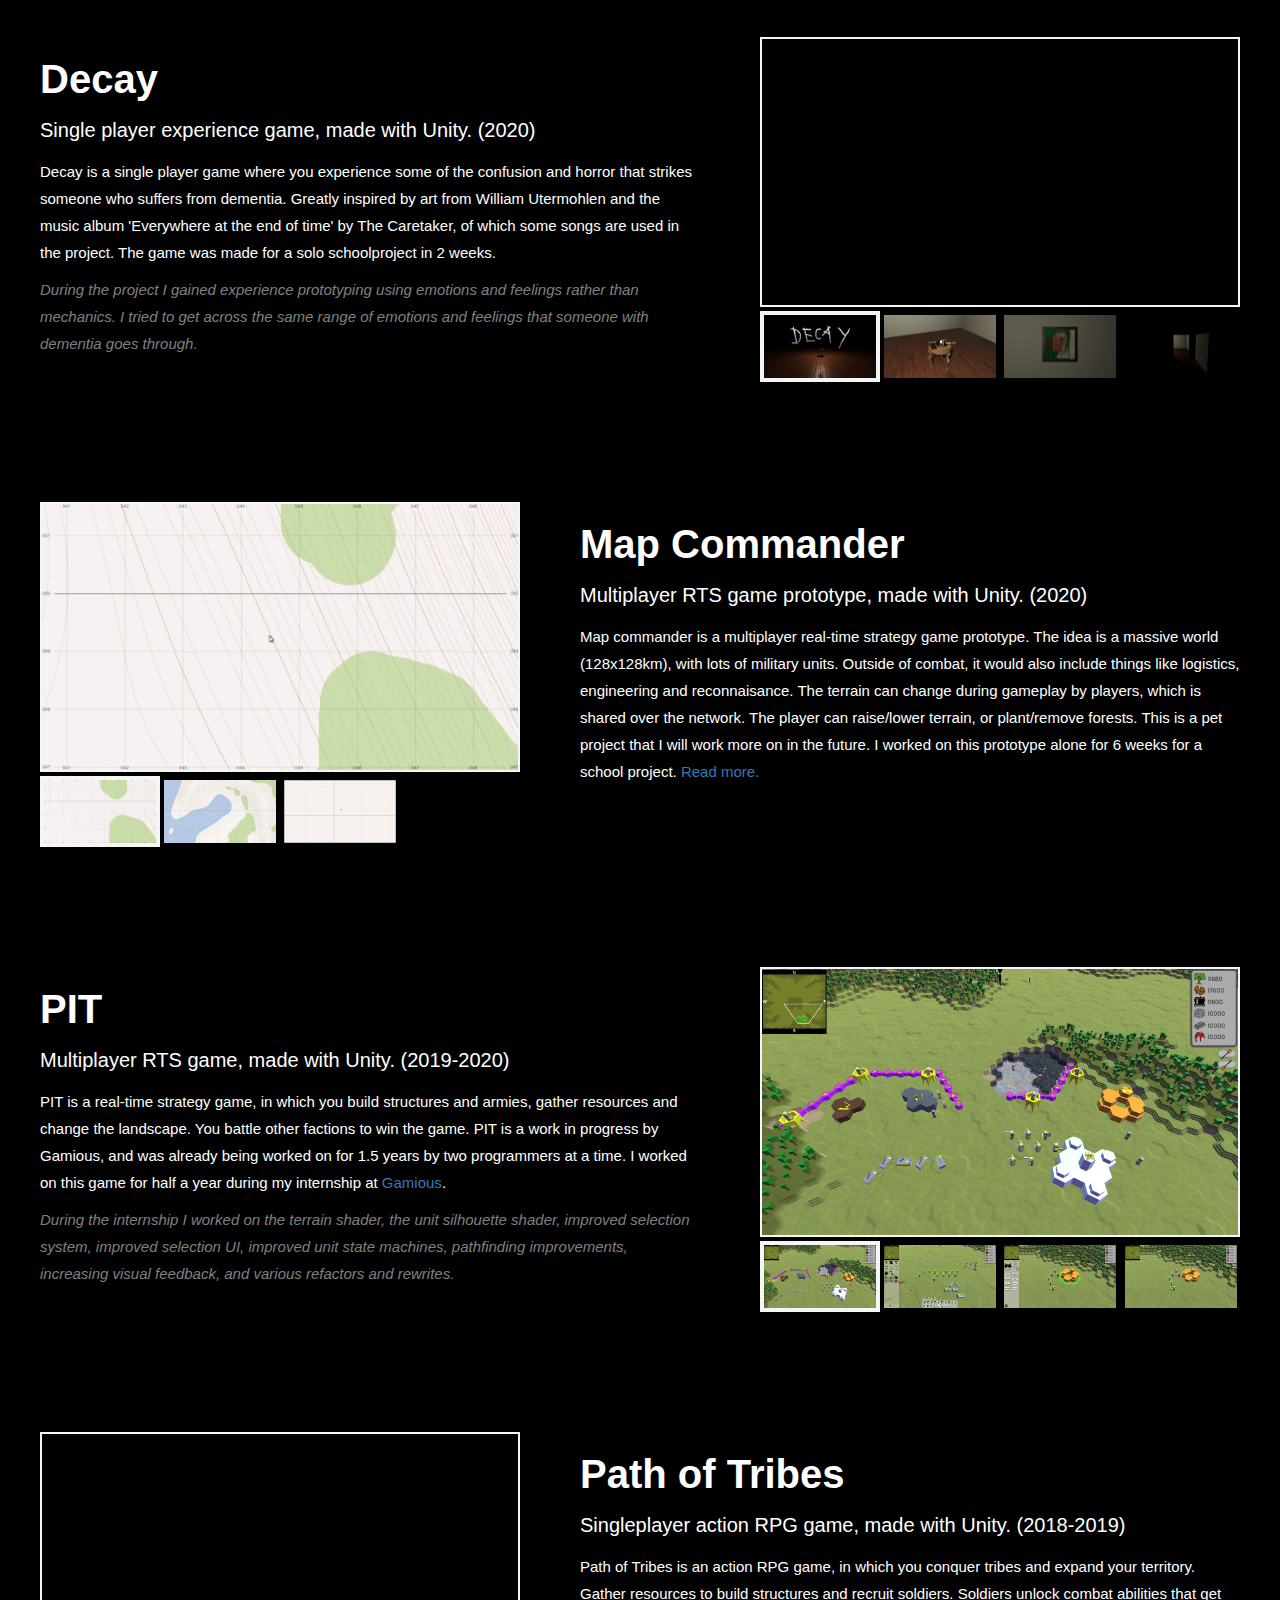
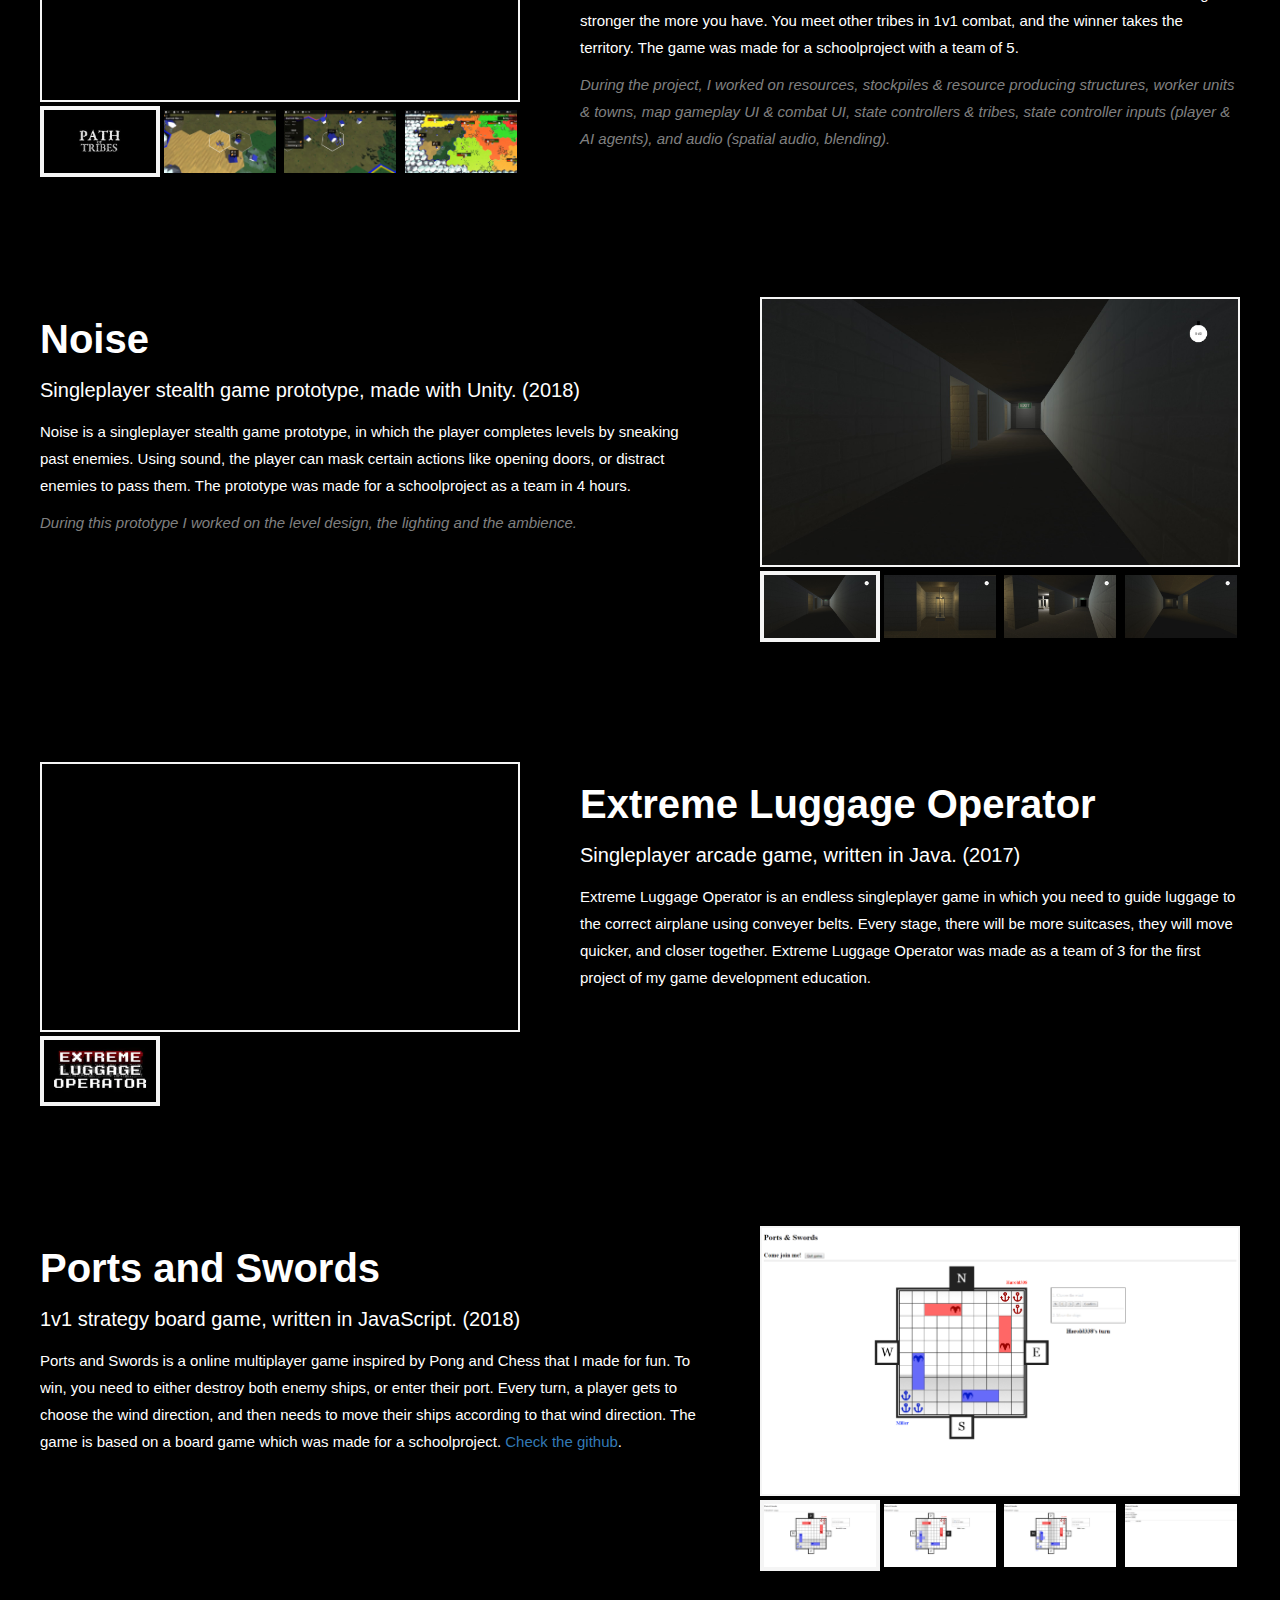
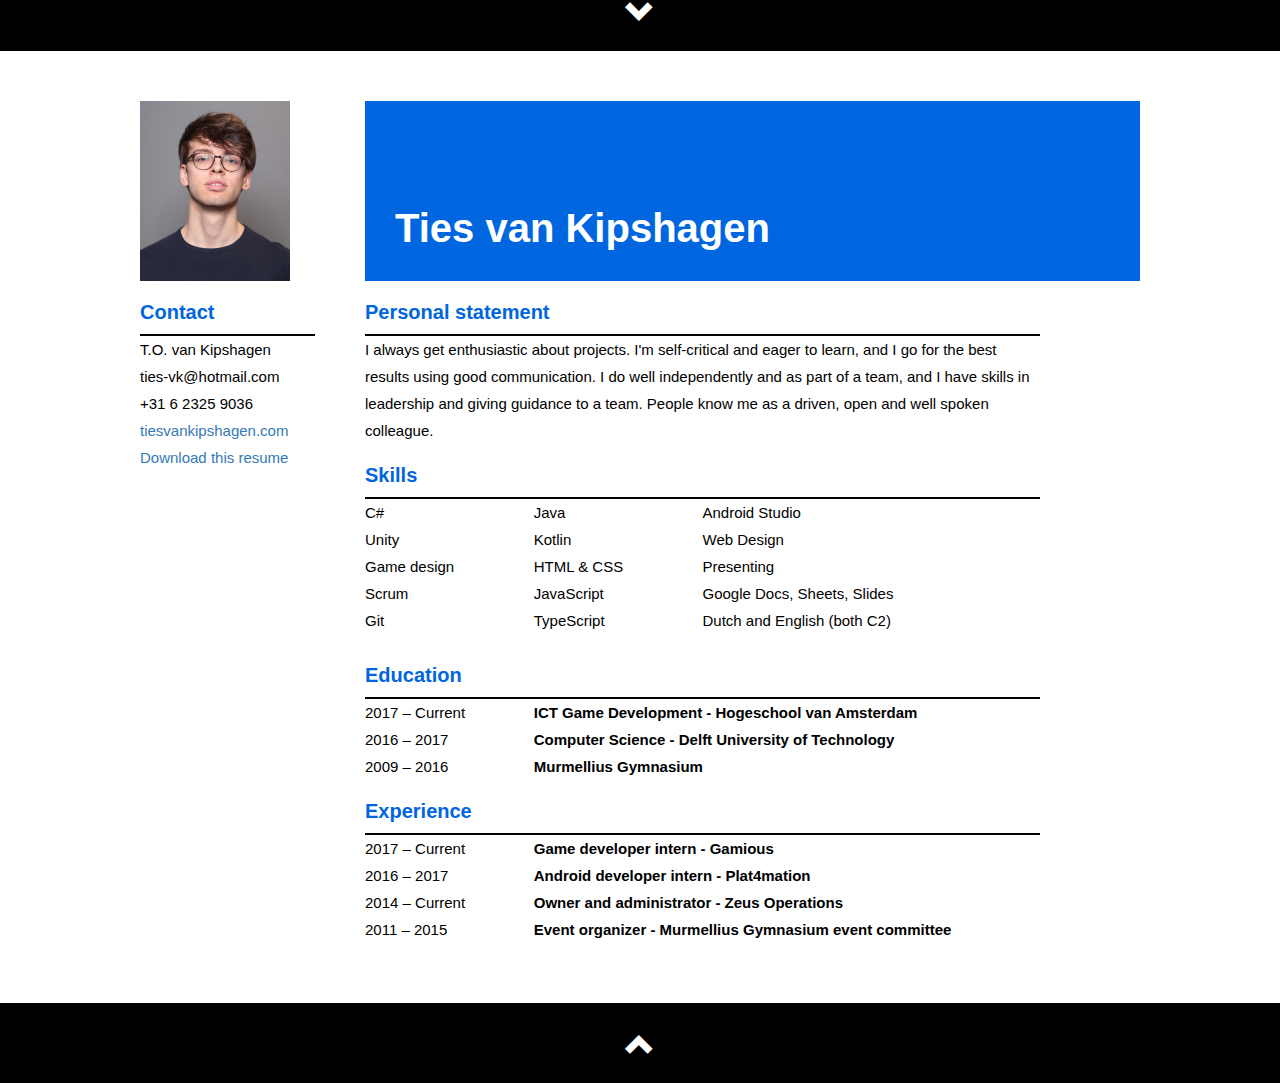
==== commit 3ded78d5: "Change hero's crucible text and content" ====
--- a/public/index.html
+++ b/public/index.html
@@ -109,7 +109,8 @@
                 </p>
                 <p class="projectSubtext">
                     During the project I gained experience working quick and keeping the scope tiny. I came up with the
-                    initial concept (an airport lost and found facility), and I worked on the core mechanics, level design,
+                    initial concept (an airport lost and found facility), and I worked on the core mechanics, level
+                    design,
                     voice acting, and the tutorial.
                 </p>
             </div>
@@ -181,32 +182,32 @@
             <div class="projectGallery projectTwo">
                 <div class="projectGalleryMainWrapper">
                     <div class="projectGalleryMain">
-                        <iframe class="galleryVideo" src="https://www.youtube.com/embed/T92sDwTVitk"
+                        <iframe class="galleryVideo" src="https://www.youtube.com/embed/tvyjotG-fsQ"
                             allowfullscreen></iframe>
                     </div>
                 </div>
                 <div class="projectGalleryItemWrapper">
                     <img class="galleryItem galleryItemVideo current" src="./assets/img/img_huntergatherers_0.jpg"
-                        videoSource="https://www.youtube.com/embed/T92sDwTVitk" alt="Video">
+                        videoSource="https://www.youtube.com/embed/tvyjotG-fsQ" alt="Video">
                     <img class="galleryItem galleryItemVideo" src="./assets/img/img_huntergatherers_1.jpg"
                         videoSource="https://www.youtube.com/embed/LAx-bgIFoBY" alt="Video">
-                    <img class="galleryItem" src="./assets/img/img_huntergatherers_2.jpg" alt="Screenshot">
-                    <img class="galleryItem" src="./assets/img/img_huntergatherers_3.jpg" alt="Screenshot">
+                    <img class="galleryItem galleryItemVideo" src="./assets/img/img_huntergatherers_2.jpg"
+                        videoSource="https://www.youtube.com/embed/T92sDwTVitk" alt="Video">
                 </div>
             </div>
             <div class="projectText projectOne">
                 <h2>Hero's Crucible</h2>
-                <h4>Multiplayer battle royale RTS game, made with Unity. (2020-Current)</h4>
-                <p>
-                    Hunter Gatherers is a multiplayer real-time strategy game in which you try to survive on a island
-                    that is flooding. Your goal is to be the last tribe standing. The game was made for a schoolproject
-                    with a team of 4 in 8 weeks, and will be continued with by future student teams.
+                <h4>Multiplayer battle royale RTS game, made with Unity. (2020-2021)</h4>
+                <p>
+                    Hero's Crucible is a multiplayer real-time strategy game in which your goal is to be the last hero
+                    standing. The game was made for a schoolprojectover the course of 8 weeks with a team of 4, and then
+                    8 more weeks with another team of 4. The game will be continued with by future student teams.
                 </p>
                 <p class="projectSubtext">
                     During the project I gained experience filling the role of creative director. I came up with the
                     initial concept (an RTS where you move your base), I worked on the initial prototype, set up the
-                    game vision and road map, and implemented the UX (crafting, building, selection), the selection
-                    system, fog of war, unit AI, UI, and camera controls.
+                    game vision and road map, and implemented combat, selection system, unit AI, fog of war, UX, UI, and
+                    camera controls.
                 </p>
             </div>
         </div>
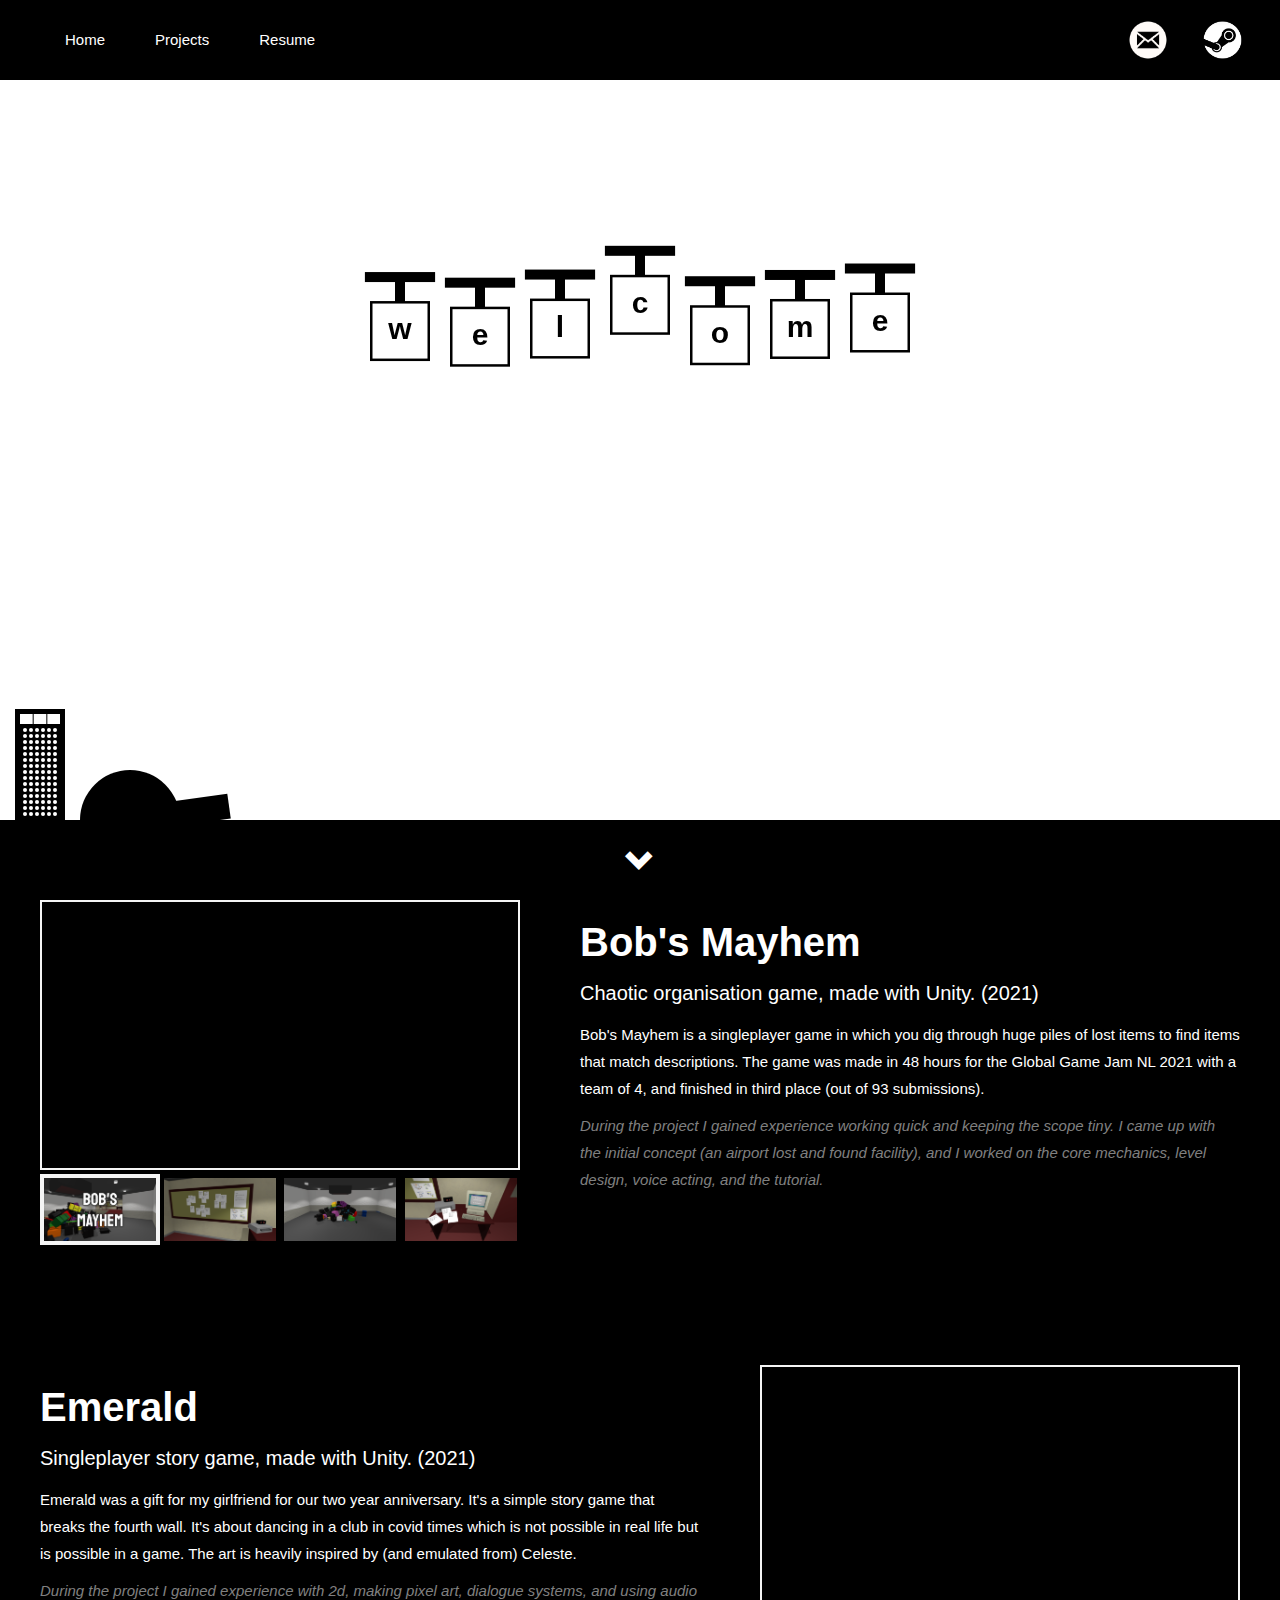
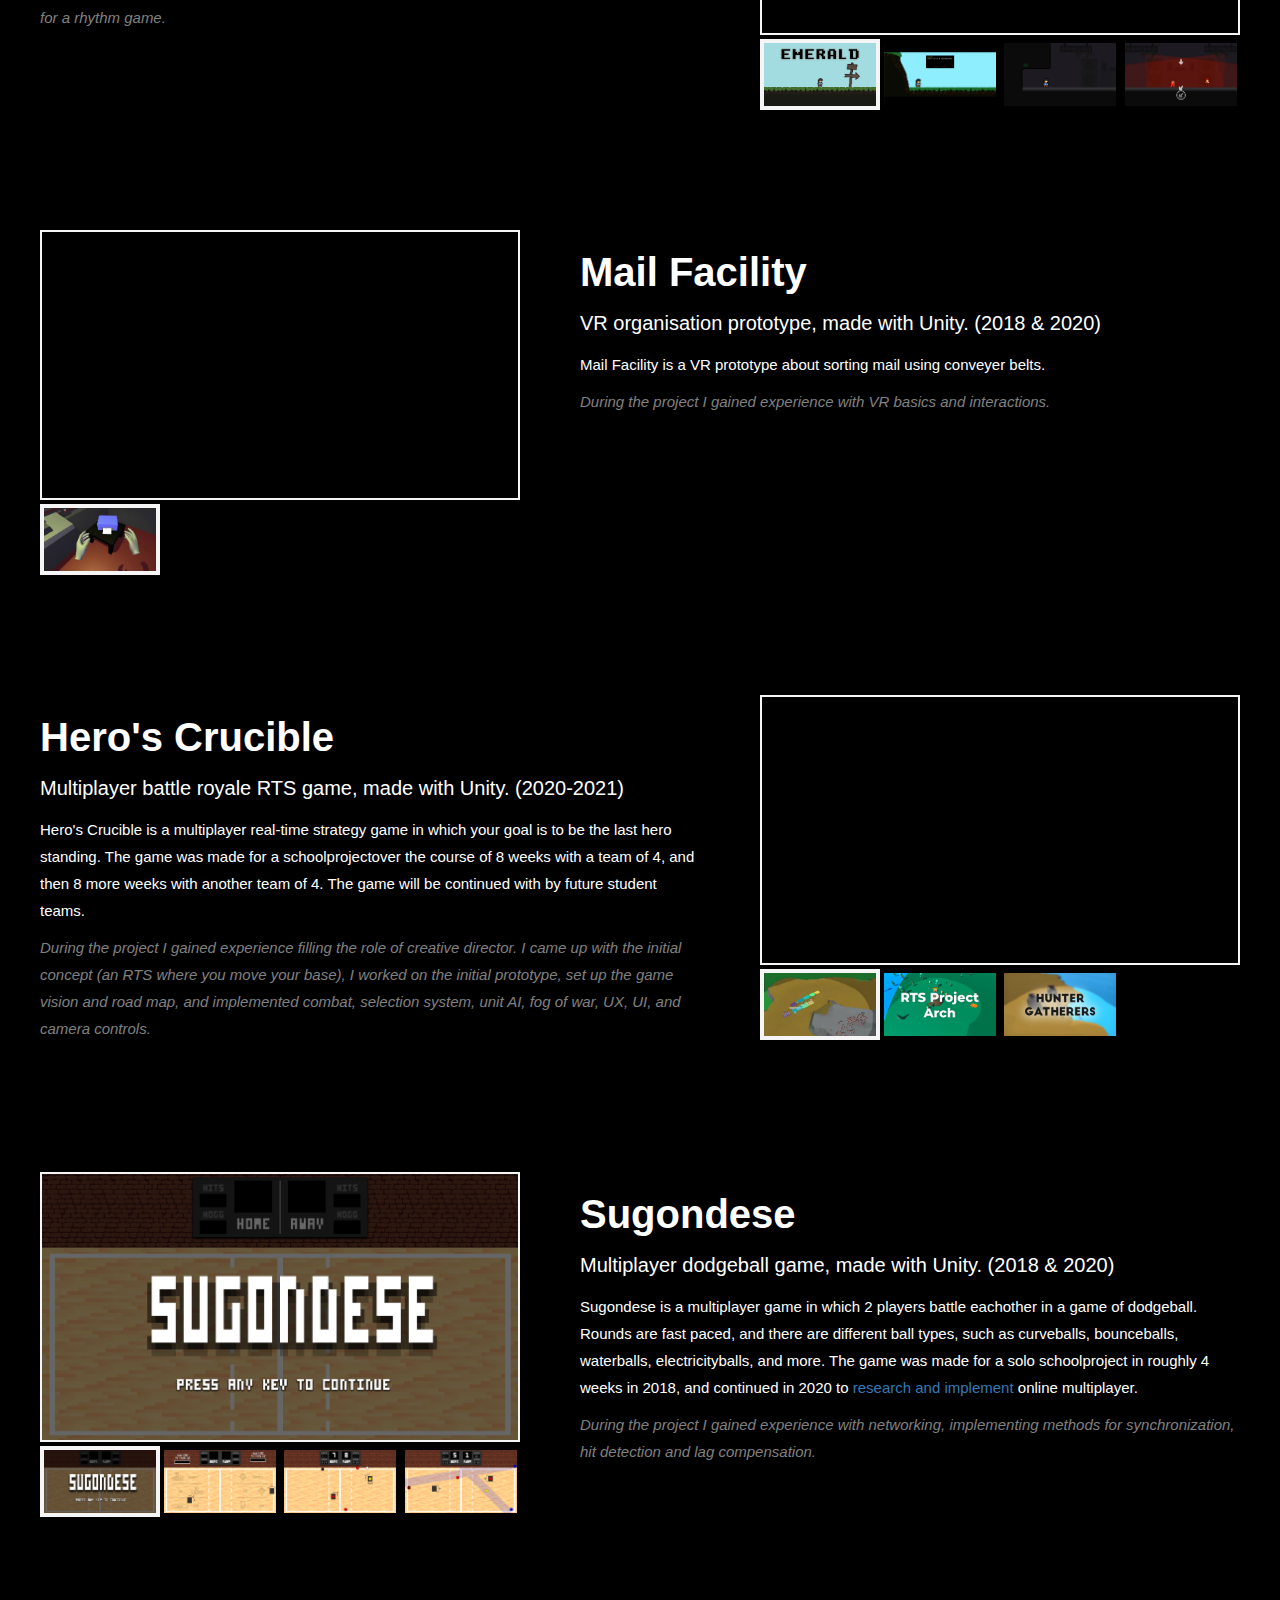
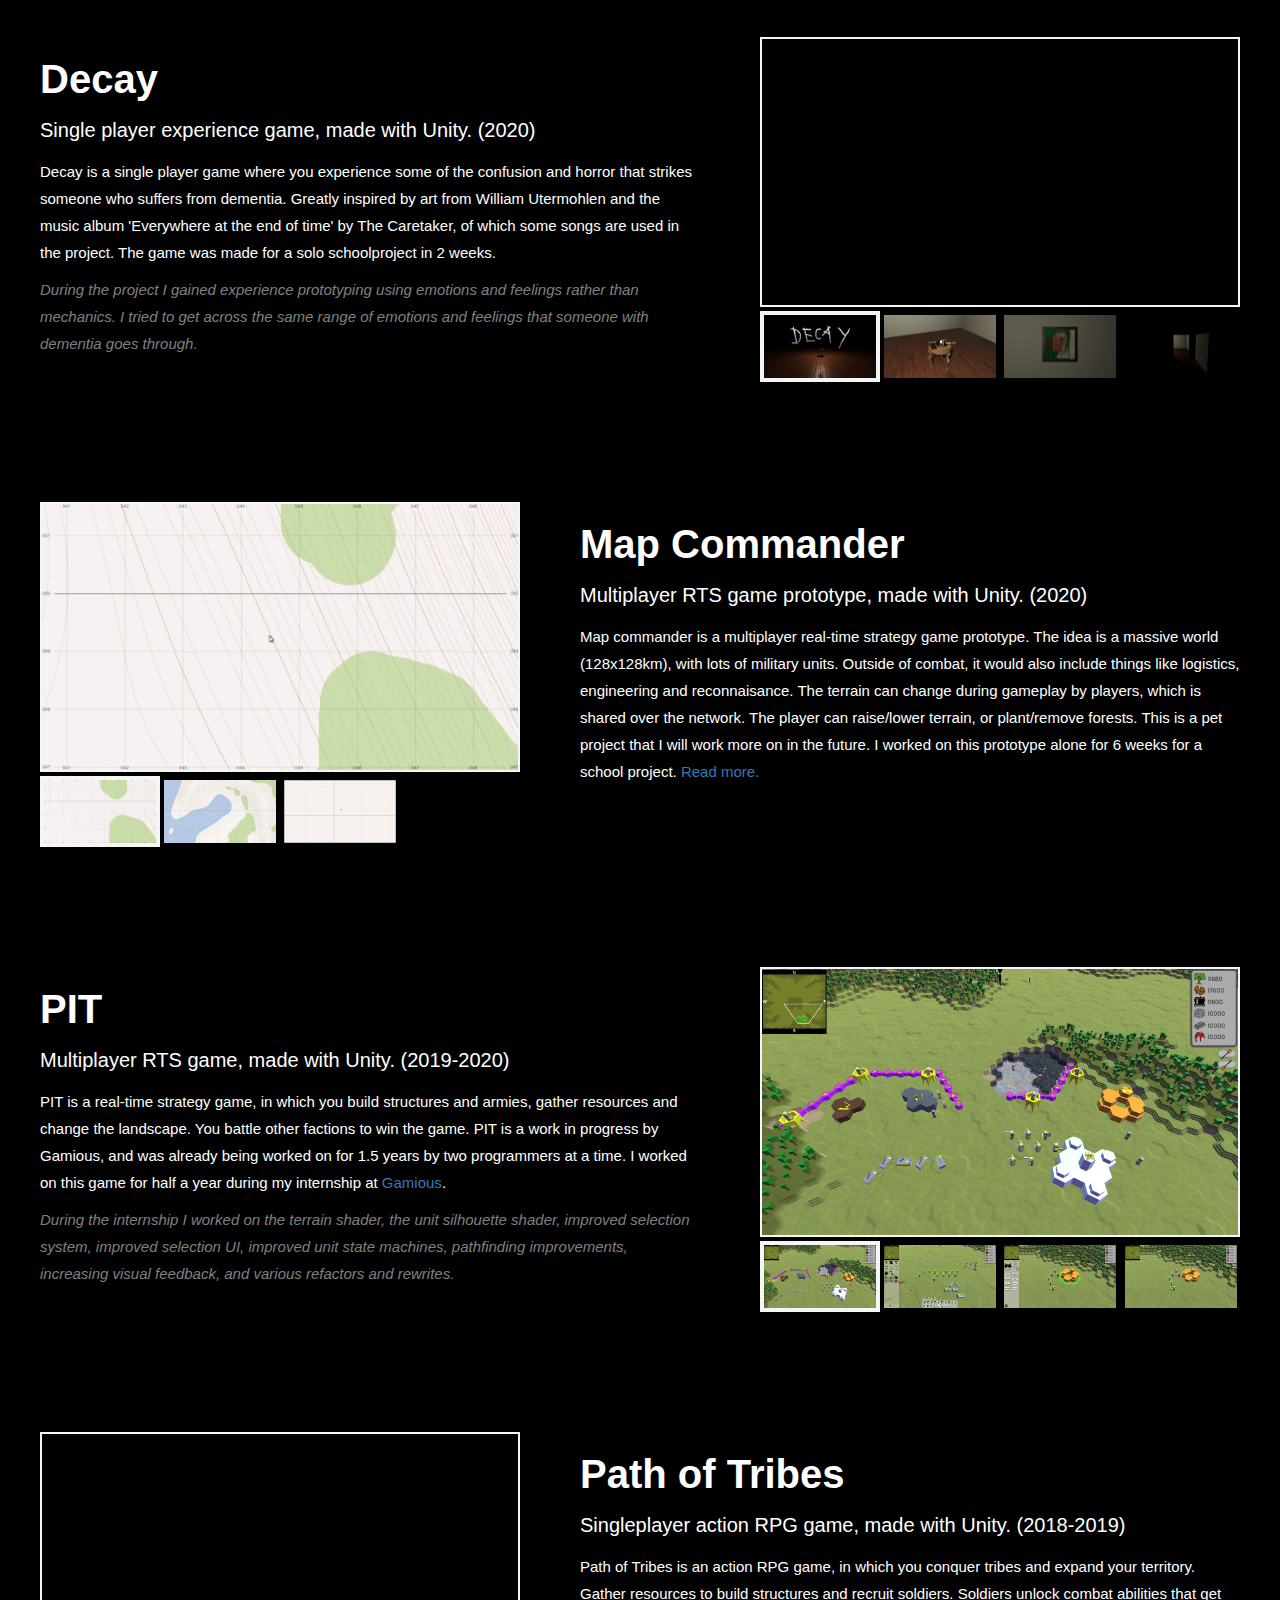
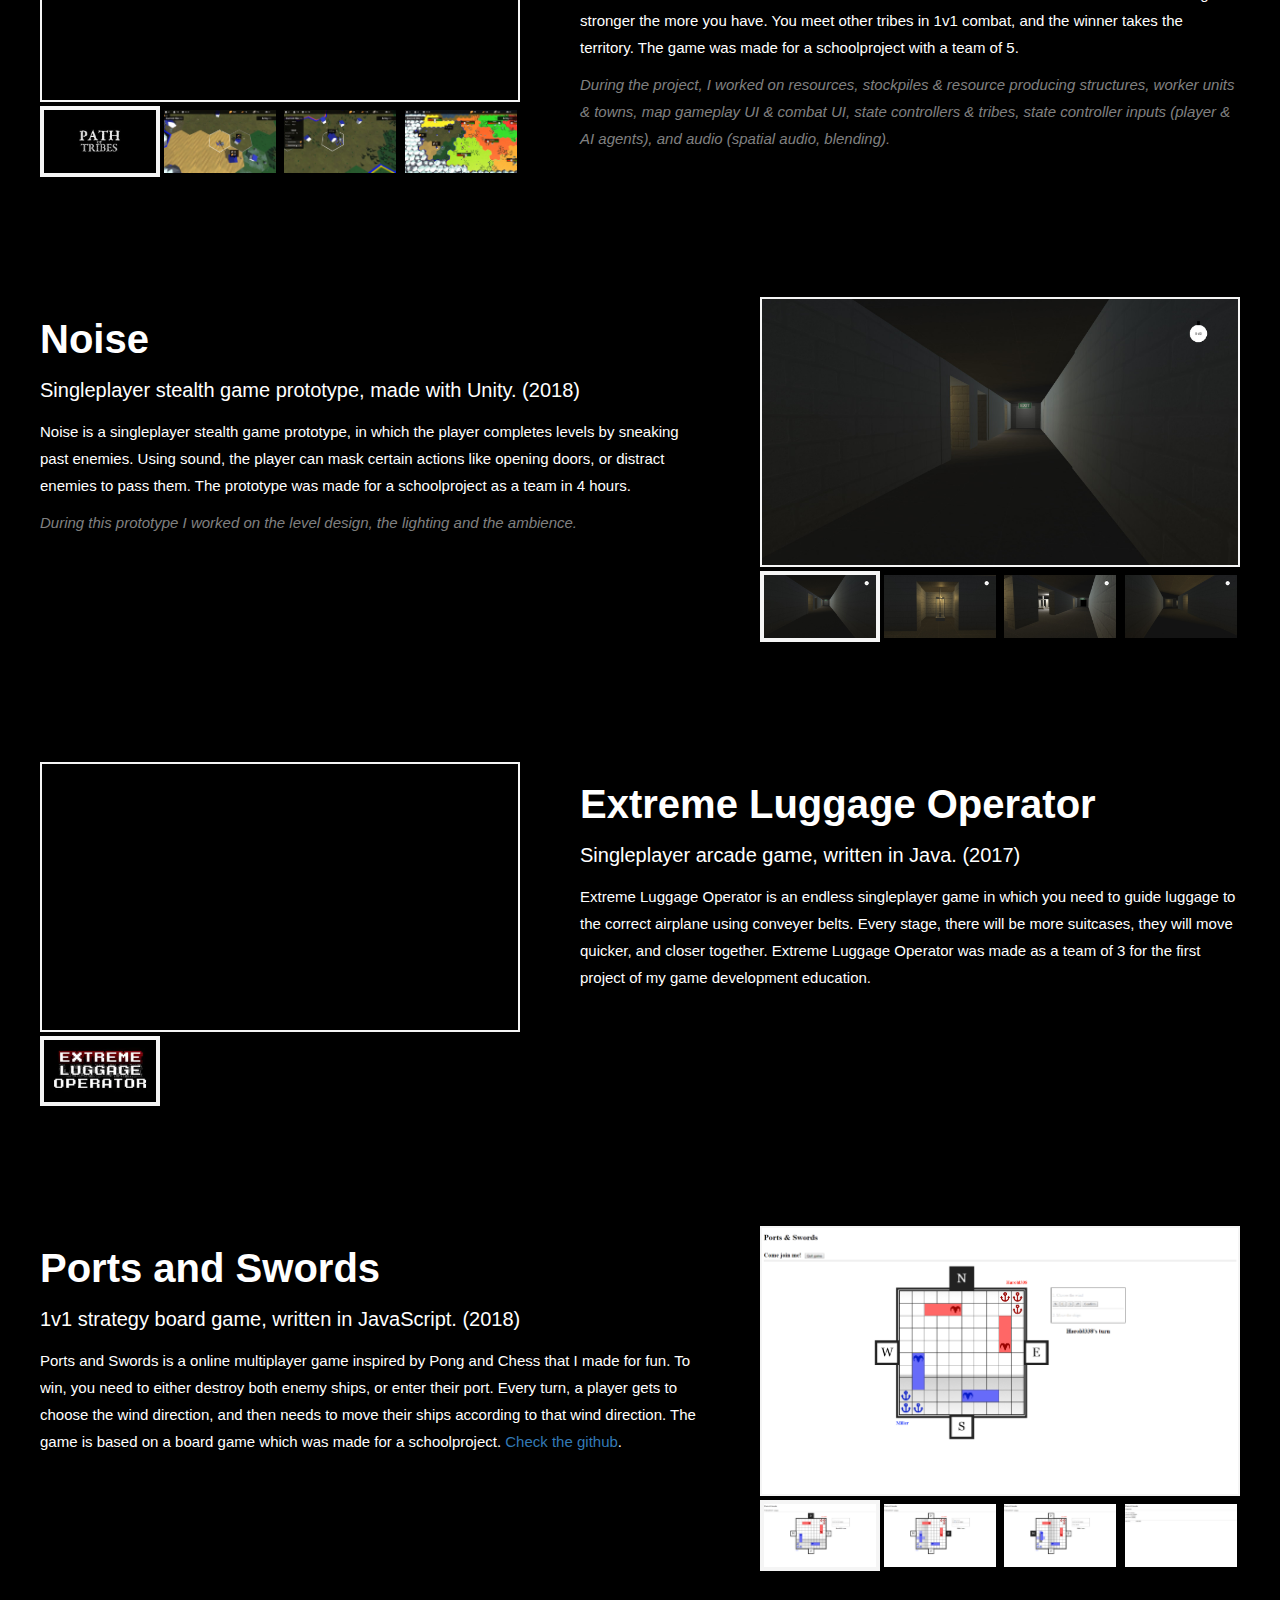
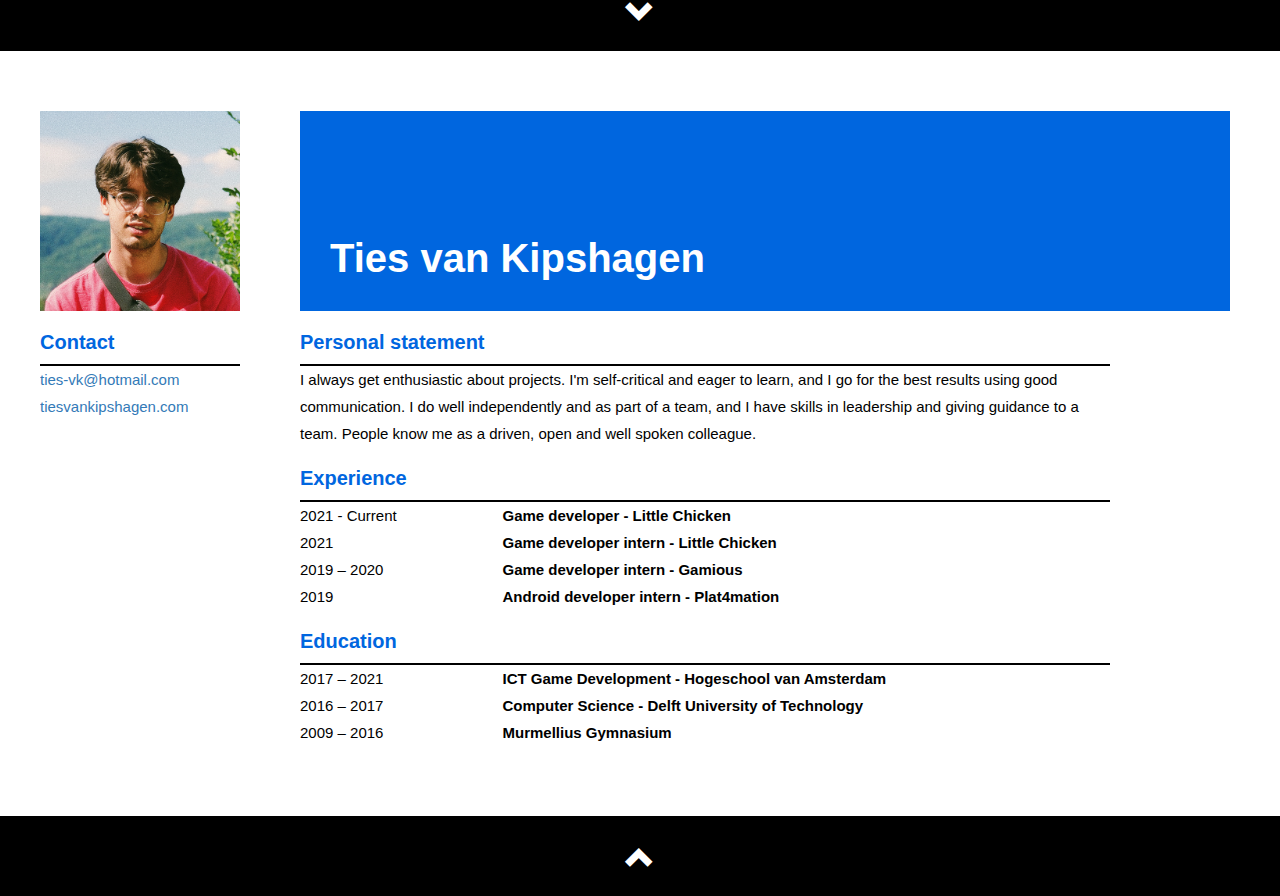
==== commit 4b809e57: "Update resume and change picture" ====
--- a/public/index.html
+++ b/public/index.html
@@ -70,9 +70,7 @@
 
     <div id="homeMobile" class="common-container style-default disabled">
         <div id="intro">
-            <img id="introImage" src="./assets/img/portrait.png">
-            <h1>I'm Ties</h1>
-            <h4>I'm a Dutch game developer.</br>Check out my projects.</h4>
+            <h1>Ties.</h1>
         </div>
     </div>
 
@@ -308,7 +306,7 @@
                     is shared over the network. The player can raise/lower terrain, or plant/remove forests. This is a
                     pet project that I will work more on in the future. I worked on this prototype alone for 6 weeks for
                     a school project. <a
-                        href="https://docs.google.com/document/d/1ZL8Teq-nOVsolMhnDgugFjJ-lYCPaIbVpHCL80zorMg/edit?usp=sharing"
+                        href="https://docs.google.com/document/d/1-9IMg6cZ-qpDjl54botLK99bb1J2epDRKYgkmnlw7kM/edit?usp=sharing"
                         target="_blank">Read more.</a>
                 </p>
             </div>
@@ -483,7 +481,7 @@
             <div id="resumeHeader">
                 <div class="resumeColumnLeft">
                     <div id="resumeImageContainer">
-                        <img id="resumeImage" src="./assets/img/portraitResume.jpg" alt="Screenshot">
+                        <img id="resumeImage" src="./assets/img/img_portrait.png" alt="Screenshot">
                     </div>
                 </div>
                 <div class="resumeColumnRightHeader">
@@ -498,12 +496,8 @@
                         <h3>Contact</h3>
                         <hr>
                         <p>
-                            T.O. van Kipshagen</br>
-                            ties-vk@hotmail.com</br>
-                            +31 6 2325 9036</br>
+                            <a href="mailto:ties-vk@hotmail.com" target="_blank">ties-vk@hotmail.com</a></br>
                             <a href="https://www.tiesvankipshagen.com/" target="_blank">tiesvankipshagen.com</a></br>
-                            <a href="./assets/img/resume_200622.pdf" target="_blank"
-                                download="Resume_TiesVanKipshagen.pdf">Download this resume</a>
                         </p>
                     </div>
                 </div>
@@ -518,39 +512,34 @@
                             open and well spoken colleague.
                         </p>
                     </div>
-                    <div id="resumeSkills">
-                        <h3>Skills</h2>
-                            <hr>
-                            <div id="resumeSkillsWrapper">
-                                <ul class="resumeSkillsList">
-                                    <li>C#</li>
-                                    <li>Unity</li>
-                                    <li>Game design</li>
-                                    <li>Scrum</li>
-                                    <li>Git</li>
-                                </ul>
-                                <ul class="resumeSkillsList">
-                                    <li>Java</li>
-                                    <li>Kotlin</li>
-                                    <li>HTML & CSS</li>
-                                    <li>JavaScript</li>
-                                    <li>TypeScript</li>
-                                </ul>
-                                <ul class="resumeSkillsList">
-                                    <li>Android Studio</li>
-                                    <li>Web Design</li>
-                                    <li>Presenting</li>
-                                    <li>Google Docs, Sheets, Slides</li>
-                                    <li>Dutch and English (both C2)</li>
-                                </ul>
-                            </div>
+                    <div id="resumeExperience">
+                        <h3>Experience</h3>
+                        <hr>
+                        <ul class="resumeList">
+                            <li class="resumeListItem">
+                                <div class="resumeListItemDate">2021 - Current</div>
+                                <div class="resumeListItemTitle">Game developer - Little Chicken</div>
+                            </li>
+                            <li class="resumeListItem">
+                                <div class="resumeListItemDate">2021</div>
+                                <div class="resumeListItemTitle">Game developer intern - Little Chicken</div>
+                            </li>
+                            <li class="resumeListItem">
+                                <div class="resumeListItemDate">2019 – 2020</div>
+                                <div class="resumeListItemTitle">Game developer intern - Gamious</div>
+                            </li>
+                            <li class="resumeListItem">
+                                <div class="resumeListItemDate">2019</div>
+                                <div class="resumeListItemTitle">Android developer intern - Plat4mation</div>
+                            </li>
+                        </ul>
                     </div>
                     <div id="resumeEducation">
                         <h3>Education</h3>
                         <hr>
                         <ul class="resumeList">
                             <li class="resumeListItem">
-                                <div class="resumeListItemDate">2017 – Current</div>
+                                <div class="resumeListItemDate">2017 – 2021</div>
                                 <div class="resumeListItemTitle">ICT Game Development - Hogeschool van Amsterdam</div>
                             </li>
                             <li class="resumeListItem">
@@ -560,29 +549,6 @@
                             <li class="resumeListItem">
                                 <div class="resumeListItemDate">2009 – 2016</div>
                                 <div class="resumeListItemTitle">Murmellius Gymnasium</div>
-                            </li>
-                        </ul>
-                    </div>
-                    <div id="resumeExperience">
-                        <h3>Experience</h3>
-                        <hr>
-                        <ul class="resumeList">
-                            <li class="resumeListItem">
-                                <div class="resumeListItemDate">2017 – Current</div>
-                                <div class="resumeListItemTitle">Game developer intern - Gamious</div>
-                            </li>
-                            <li class="resumeListItem">
-                                <div class="resumeListItemDate">2016 – 2017</div>
-                                <div class="resumeListItemTitle">Android developer intern - Plat4mation</div>
-                            </li>
-                            <li class="resumeListItem">
-                                <div class="resumeListItemDate">2014 – Current</div>
-                                <div class="resumeListItemTitle">Owner and administrator - Zeus Operations</div>
-                            </li>
-                            <li class="resumeListItem">
-                                <div class="resumeListItemDate">2011 – 2015</div>
-                                <div class="resumeListItemTitle">Event organizer - Murmellius Gymnasium event committee
-                                </div>
                             </li>
                         </ul>
                     </div>
--- a/public/assets/css/default.css
+++ b/public/assets/css/default.css
@@ -140,7 +140,6 @@
 
 /* Home */
 #homeMobile {
-    height: calc(100% - 160px);
     padding: 0;
     margin: 0;
 }
@@ -242,7 +241,6 @@
     min-height: calc(100% - 160px);
     color: var(--colorMain);
     text-align: left;
-    padding: 0px calc(50% - 500px) 0px calc(50% - 500px);
 }
 #resumeWrapper {
     padding: 5% 0;
@@ -262,13 +260,13 @@
 #resumeHeader {
     display: block;
     overflow: auto;
-    height: 20%;
+    height: 20rem;
 }
 #resumeImageContainer {
     width: 100%;
 }
 #resumeImage {
-    height: 100%;
+    width: 100%;
 }
 #resumeTitleContainer {
     padding-top: 30px;
@@ -285,7 +283,7 @@
 .resumeColumnLeft {
     float: left;
     margin-right: 5%;
-    width: 17.5%;
+    width: 20rem;
 }
 .resumeColumnRight {
     float: left;
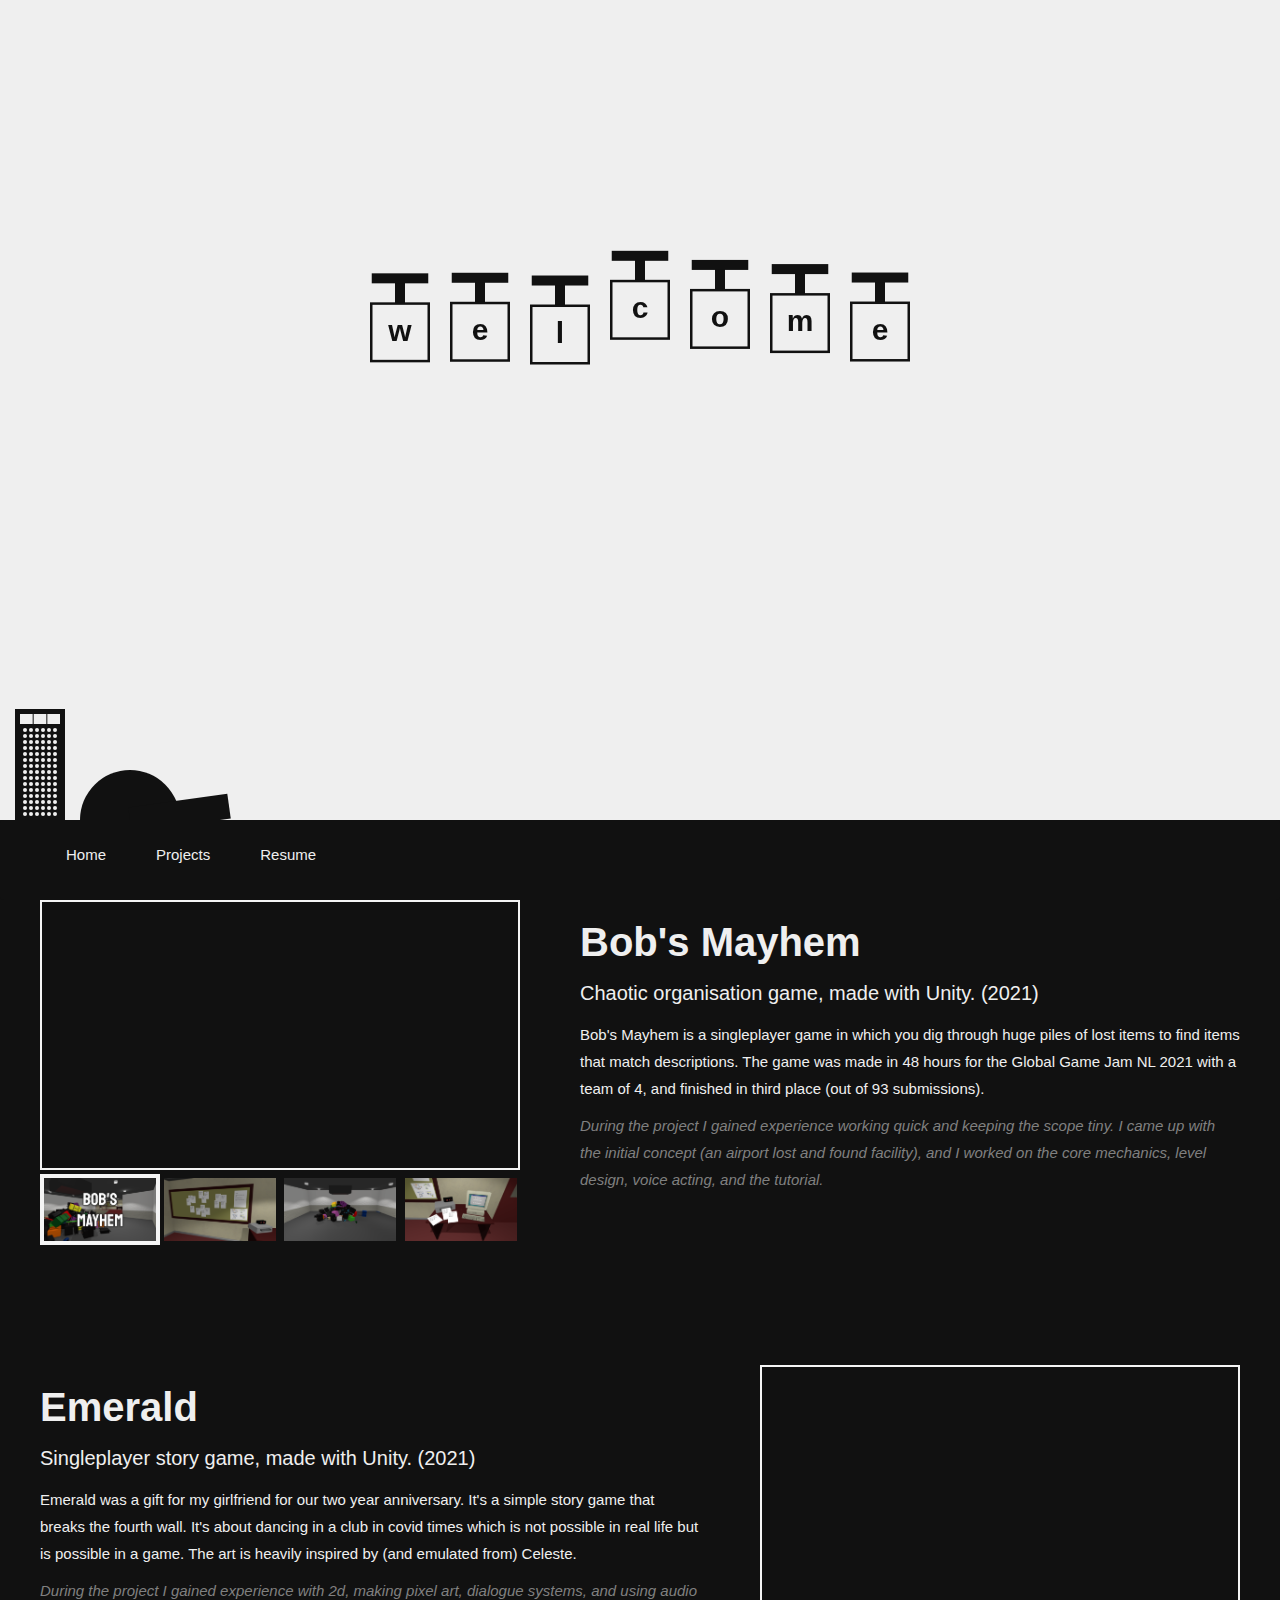
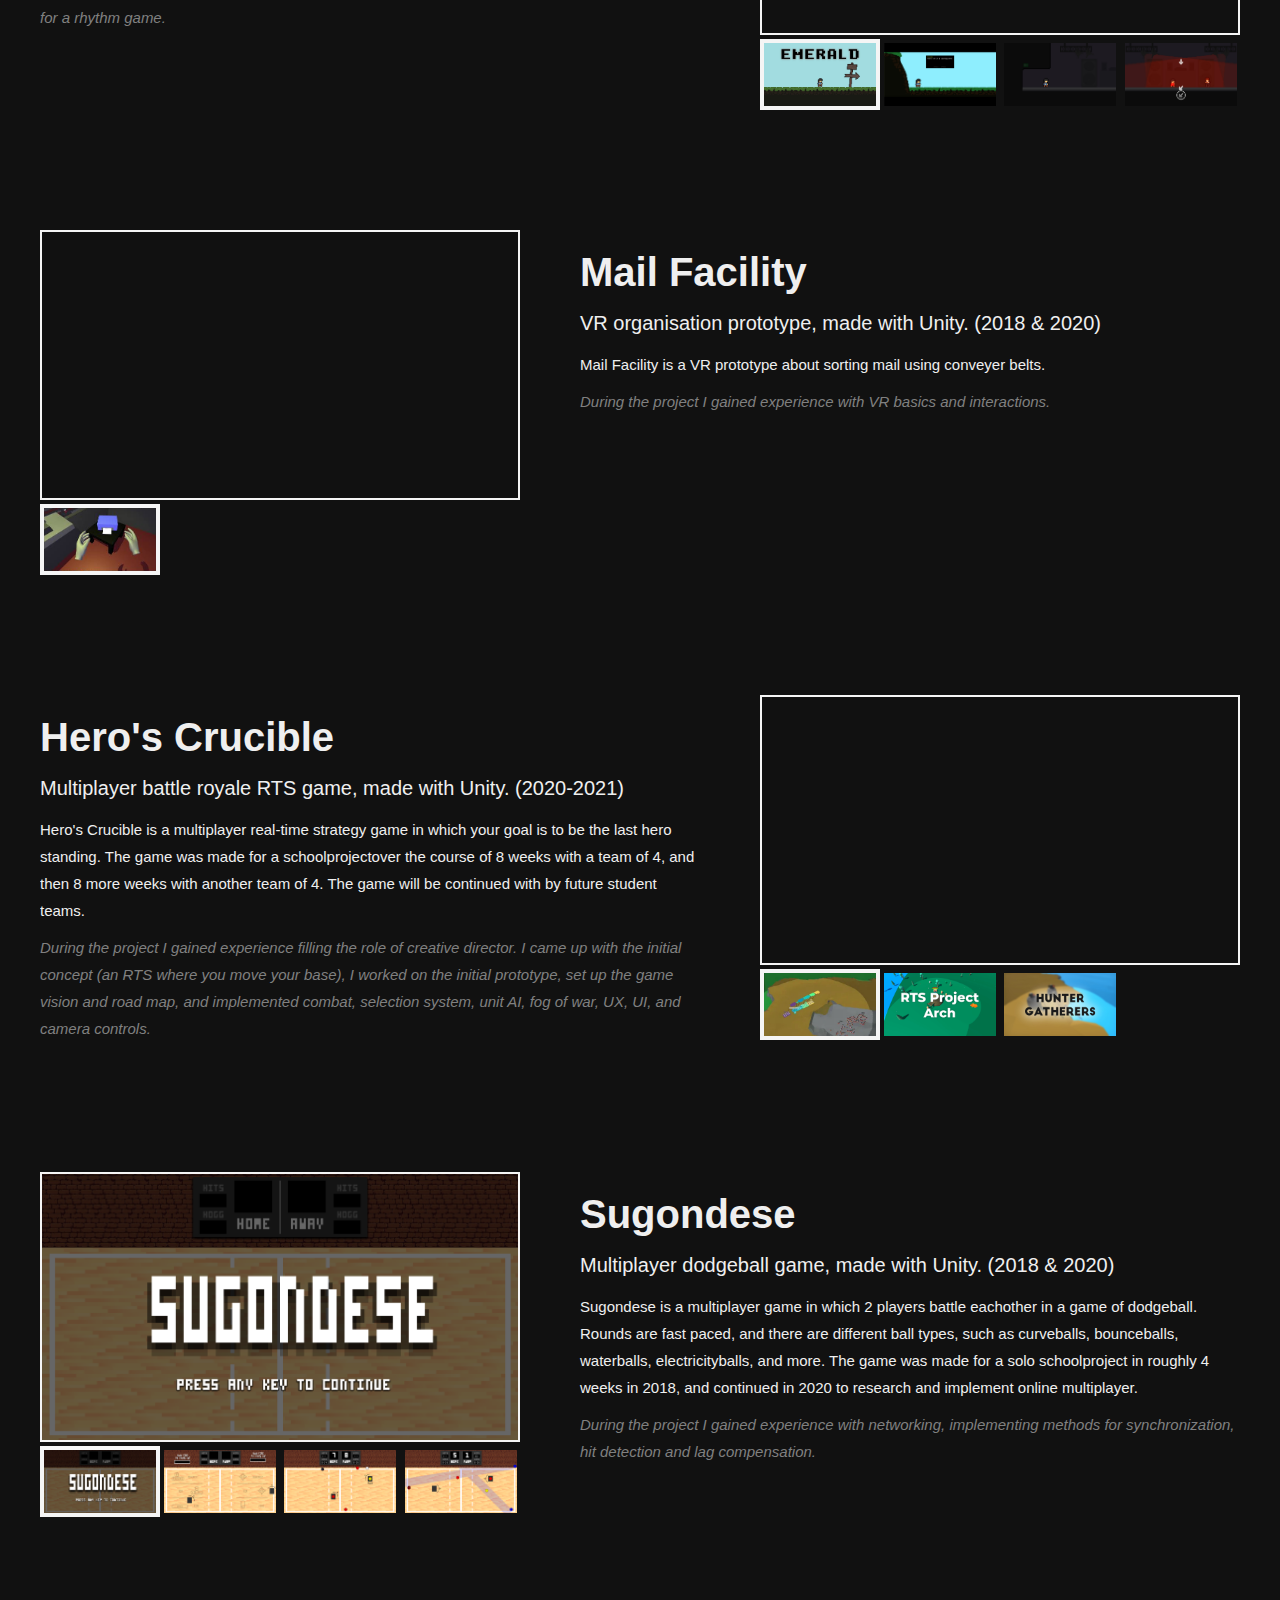
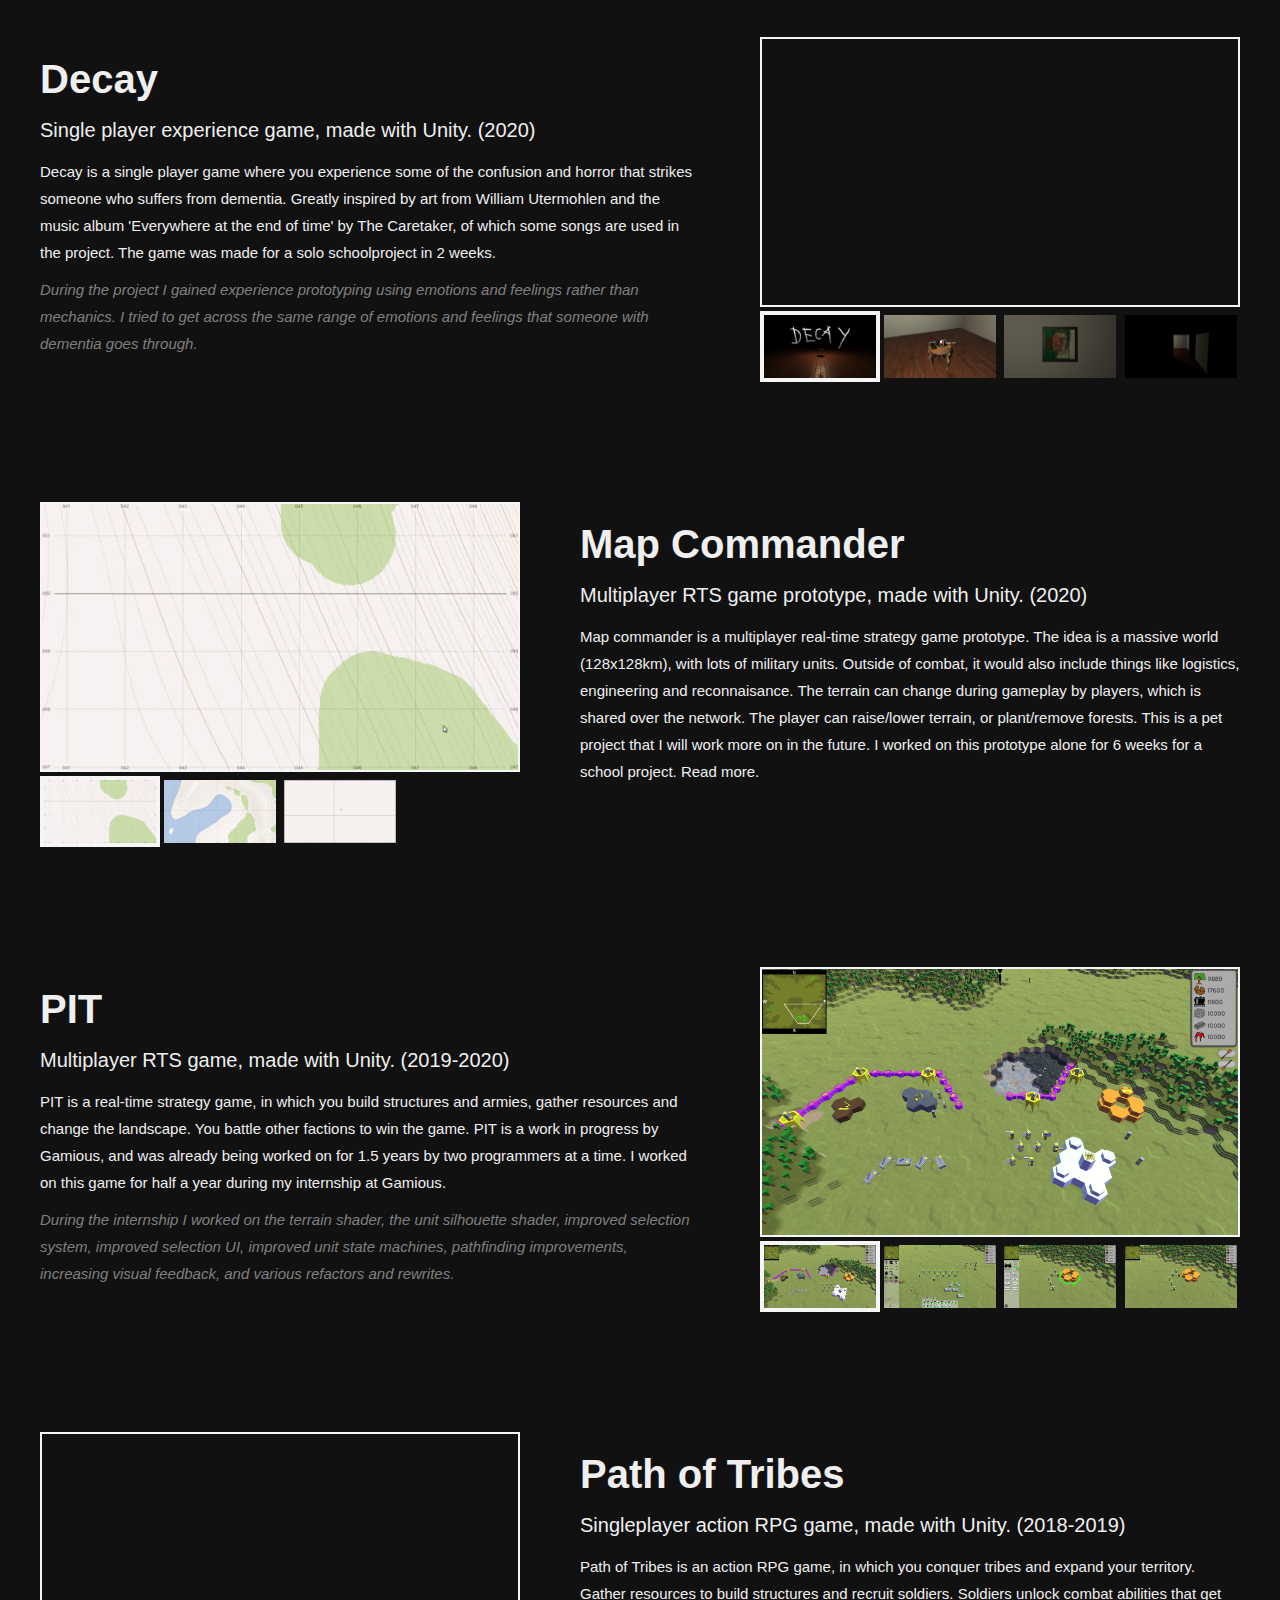
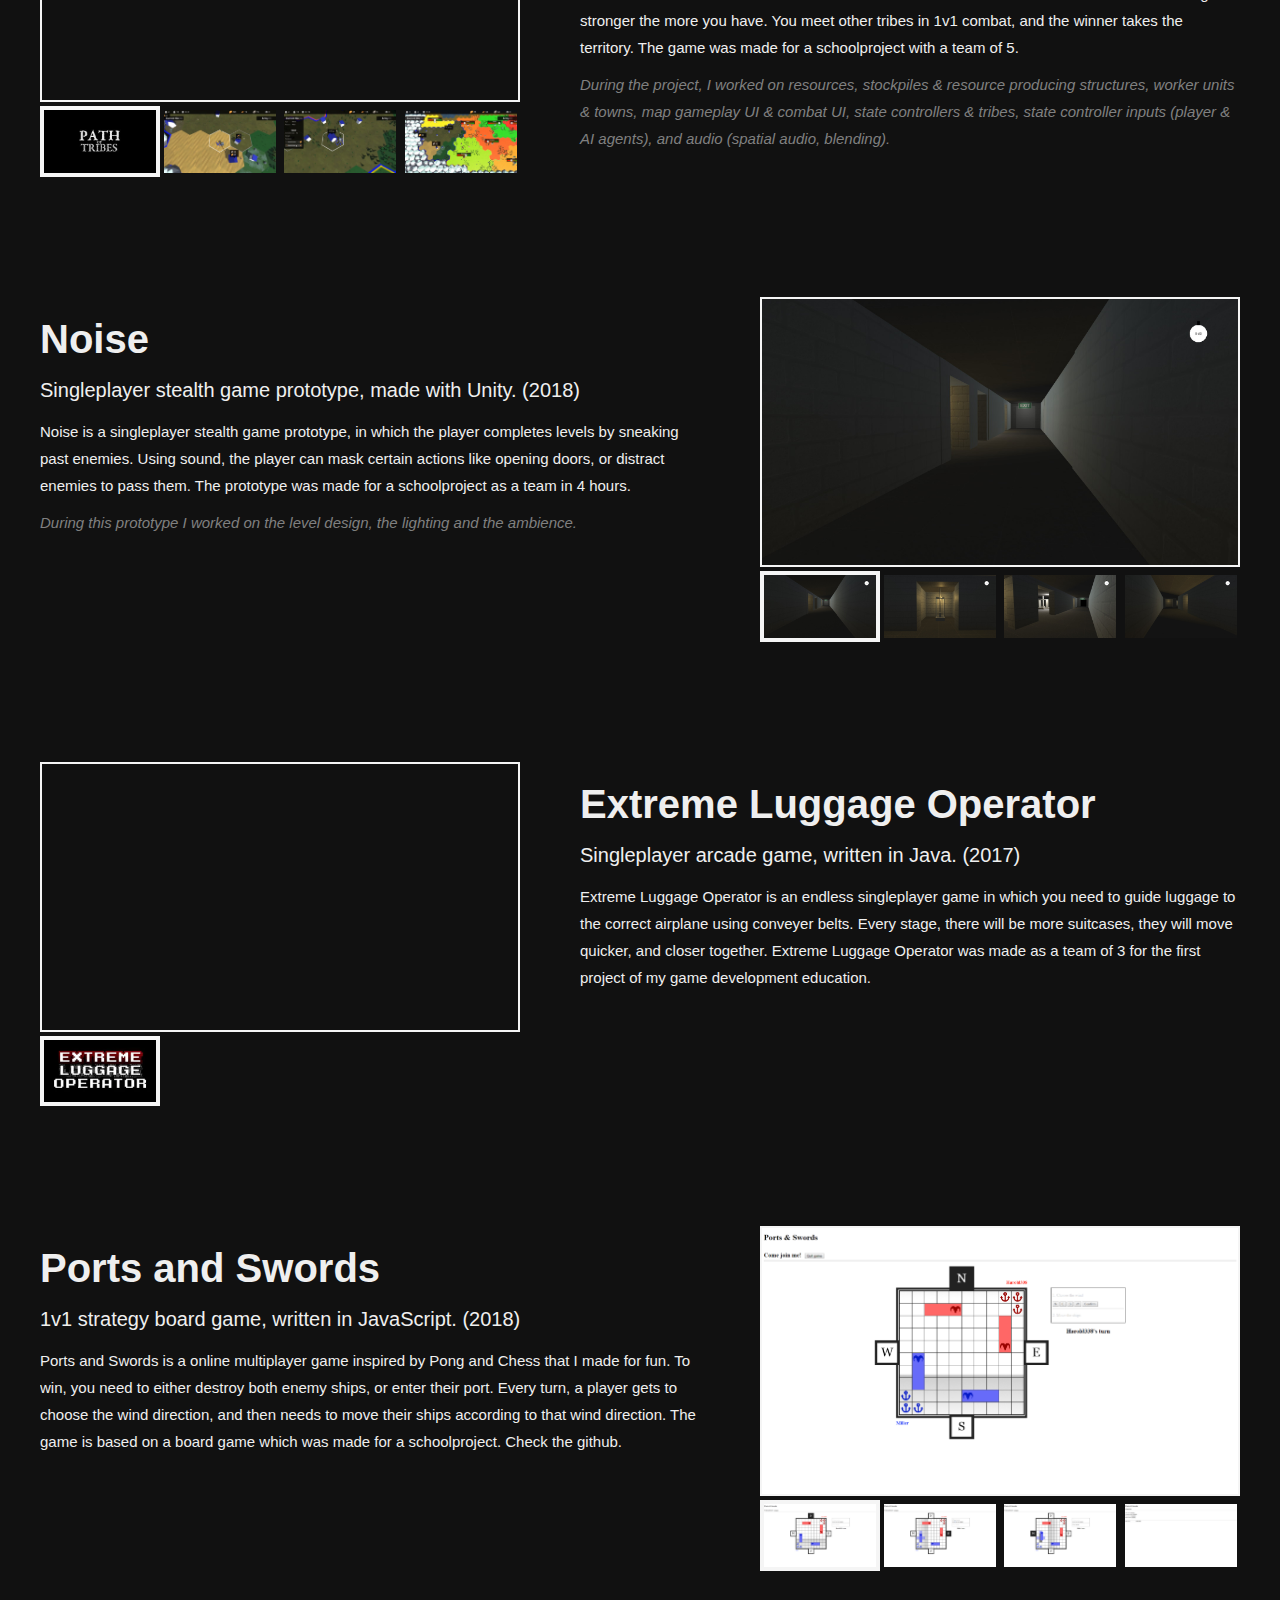
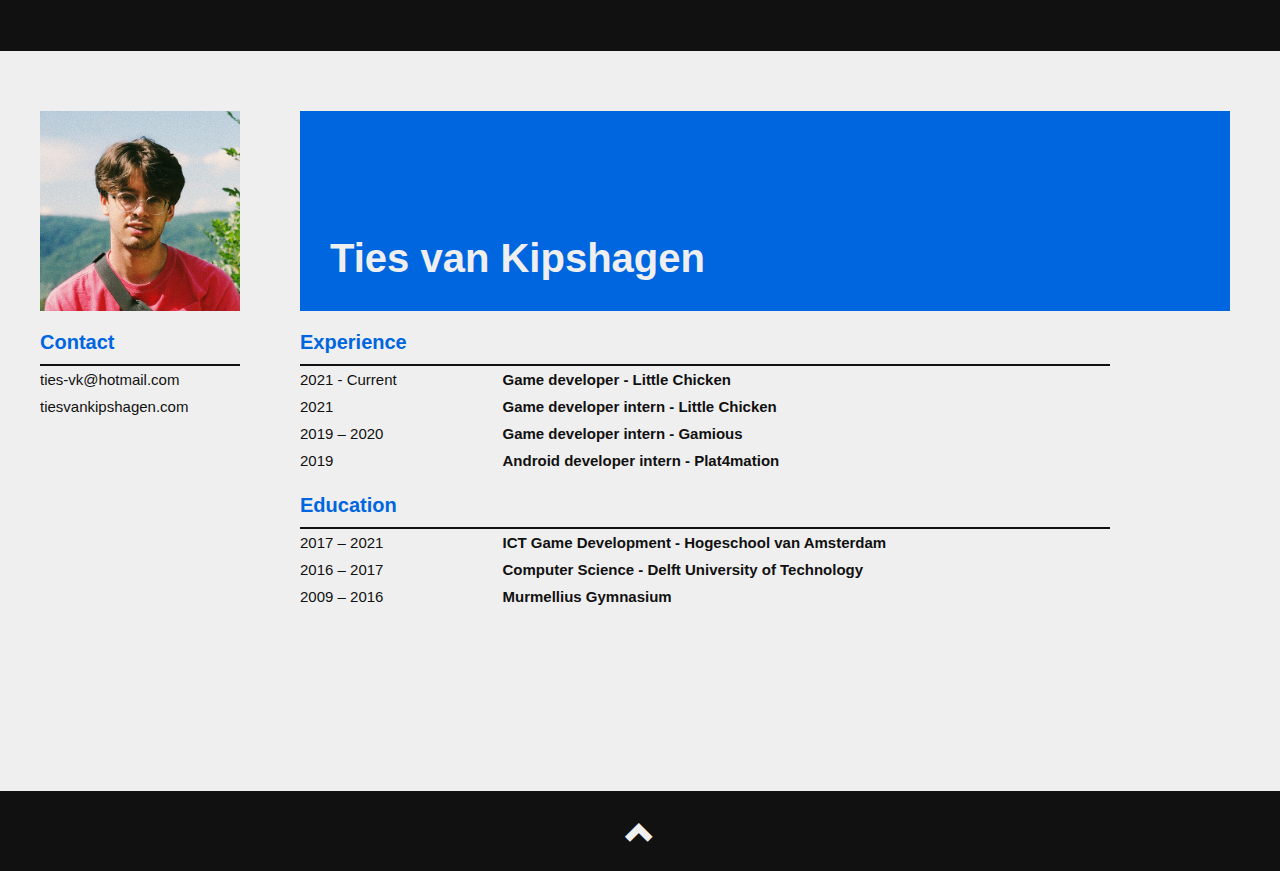
==== commit b5556b67: "Change colors, position of navbar, and fix game alt-tab deltatime bug" ====
--- a/public/index.html
+++ b/public/index.html
@@ -14,7 +14,6 @@
     <meta property="og:description" content="Dutch game developer">
 
     <script src="https://ajax.googleapis.com/ajax/libs/jquery/3.3.1/jquery.min.js"></script>
-    <script src="https://maxcdn.bootstrapcdn.com/bootstrap/3.3.7/js/bootstrap.min.js"></script>
     <script src="./assets/js/scroll.js"></script>
     <script src="./assets/js/gallery.js"></script>
     <script src="./assets/js/game.js"></script>
@@ -27,42 +26,6 @@
 </head>
 
 <body id="home">
-    <nav id="navbar" class="common-bar style-main navbar navbar-fixed-top">
-        <div id="navbarHeader" class="navbar-header">
-            <button id="navbarMenu" type="button" class="navbar-toggle collapsed" data-toggle="collapse"
-                data-target="#navbarBody">
-                <span class="glyphicon glyphicon-menu-hamburger"></span>
-            </button>
-        </div>
-
-        <div id="navbarBody" class="navbar-collapse collapse" data-toggle="collapse" data-target=".in">
-            <ul id="navBarBodyLeft" class="nav navbar-nav navbar navbarBodyItem">
-                <li>
-                    <a href="#home">Home</a>
-                </li>
-                <li>
-                    <a href="#projects">Projects</a>
-                </li>
-                <li>
-                    <a href="#resume">Resume</a>
-                </li>
-            </ul>
-
-            <ul id="navbarBodyRight" class="nav navbar-nav navbar-right navbarBodyItem">
-                <li>
-                    <a id="iconSocialEmail" class="iconSocial" href="mailto:ties-vk@hotmail.com" target="_blank">
-                        <img class="icon" src="./assets/img/img_logo_email_white.png">
-                    </a>
-                </li>
-                <li>
-                    <a id="iconSocialSteam" class="iconSocial" href="https://steamcommunity.com/id/dyzalonius"
-                        target="_blank">
-                        <img class="icon" src="./assets/img/img_logo_steam_white.png">
-                    </a>
-                </li>
-            </ul>
-        </div>
-    </nav>
 
     <div id="game">
         <canvas id="gameCanvas"></canvas>
@@ -74,12 +37,23 @@
         </div>
     </div>
 
+    <nav id="navbar" class="common-bar style-main navbar">
+        <ul id="navbarBody" class="nav navbar">
+            <li>
+                <a href="#home">Home</a>
+            </li>
+            <li>
+                <a href="#projects">Projects</a>
+            </li>
+            <li>
+                <a href="#resume">Resume</a>
+            </li>
+        </ul>
+    </nav>
+
+    <div class="common-bar"></div>
+
     <div id="projects" class="common-container style-main text-center">
-        <div class="common-bar">
-            <a class="scroll" href="#projects">
-                <span class="chevron glyphicon glyphicon-chevron-down"></span>
-            </a>
-        </div>
 
         <div class="project">
             <div class="projectGallery projectOne">
@@ -469,11 +443,7 @@
             </div>
         </div>
 
-        <div id="resume" class="common-bar">
-            <a class="scroll" href="#resume">
-                <span class="chevron glyphicon glyphicon-chevron-down"></span>
-            </a>
-        </div>
+        <div id="resume" class="common-bar"></div>
     </div>
 
     <div id="resumeContainer" class="common-container style-default text-center">
@@ -502,16 +472,6 @@
                     </div>
                 </div>
                 <div class="resumeColumnRight">
-                    <div id="resumePersonalStatement">
-                        <h3>Personal statement</h3>
-                        <hr>
-                        <p>
-                            I always get enthusiastic about projects. I'm self-critical and eager to learn, and I go for
-                            the best results using good communication. I do well independently and as part of a team,
-                            and I have skills in leadership and giving guidance to a team. People know me as a driven,
-                            open and well spoken colleague.
-                        </p>
-                    </div>
                     <div id="resumeExperience">
                         <h3>Experience</h3>
                         <hr>
--- a/public/assets/css/default.css
+++ b/public/assets/css/default.css
@@ -1,7 +1,38 @@
+/* css reset */
+* {
+	vertical-align: baseline;
+	font-weight: inherit;
+	font-family: inherit;
+	font-style: inherit;
+	font-size: 100%;
+	border: 0 none;
+	outline: 0;
+	padding: 0;
+    margin: 0;
+    cursor: url("../img/img_cursor.png"), auto;
+}
+a, a:visited, a:hover, a:active {
+    color: inherit;
+}
+body {
+    background-color: #F3F3F3;
+}
+html {
+    height:100%;
+    width:100%;
+}
+body {
+    margin: 0;
+    /* font-family: "Druk Wide Bold"; */
+    font-family: futura-pt, sans-serif;
+    font-weight: 1000;
+    font-style: normal;
+}
+
 /* Styles */
 :root {
-    --colorMain: black;
-    --colorDefault: white;
+    --colorMain: #111111;
+    --colorDefault: #EFEFEF;
     --colorAlt: rgb(0, 102, 223);
 }
 .style-main {
@@ -66,58 +97,34 @@
     width: 100%;
     margin: 0px;
     border-width: 0px;
-}
-/* Navbar header */
-#navbarHeader {
-    padding: 1rem 0rem;
-    height: 100%;
-}
-#navbarMenu {
-    padding: 20px;
-    margin: 0px;
-    height: 100%;
-}
-/* NavbarBody */
-.navbarBodyItem {
+    position: absolute;
+    z-index: 20;
+}
+.navbarBody {
     padding: 1rem 0px;
     margin: 0px;
     height: 100%;
     border-width: 0px;
-}
-.navbarBodyItem li {
-    height: 100%;
-    color: var(--colorDefault);
-}
-.navbarBodyItem a {
-    color: var(--colorDefault);
-}
-#navbarBodyLeft li a {
+    color: var(--colorDefault);
+}
+#navbarBody > li {
+    height: 100%;
+    position: relative;
+    display: block;
+    float: left;
+}
+#navbarBody li a {
     padding: 20px 25px;
 }
-#navbarBodyRight {
-    margin-right: -20px;
-}
-#navbarBodyRight li {
-    width: 75px;
-}
-.navbarBodyItem li a:hover,
-.navbarBodyItem li a:focus {
+#navbarBody li a:hover,
+#navbarBody li a:focus {
     background-color: var(--colorDefault) !important;
     color: var(--colorMain) !important;
 }
-/* Icons */
-.iconSocial .icon {
-    height: 100%;
-    padding: 10px;
-    display: block;
-    margin: 0 auto;
-}
-.iconSocial {
-    padding: 0px !important;
-}
-.iconSocial:hover img,
-.iconSocial:focus img {
-	filter: invert(100%);
+.navbarFix {
+    position: fixed !important;
+    width: 100%;
+    top: 0;
 }
 
 
@@ -126,7 +133,6 @@
 #game {
     background-color: var(--colorDefault);
     height: calc(100% - 80px);
-    padding-top: 80px;
 }
 #gameCanvas {
     width: 100%;
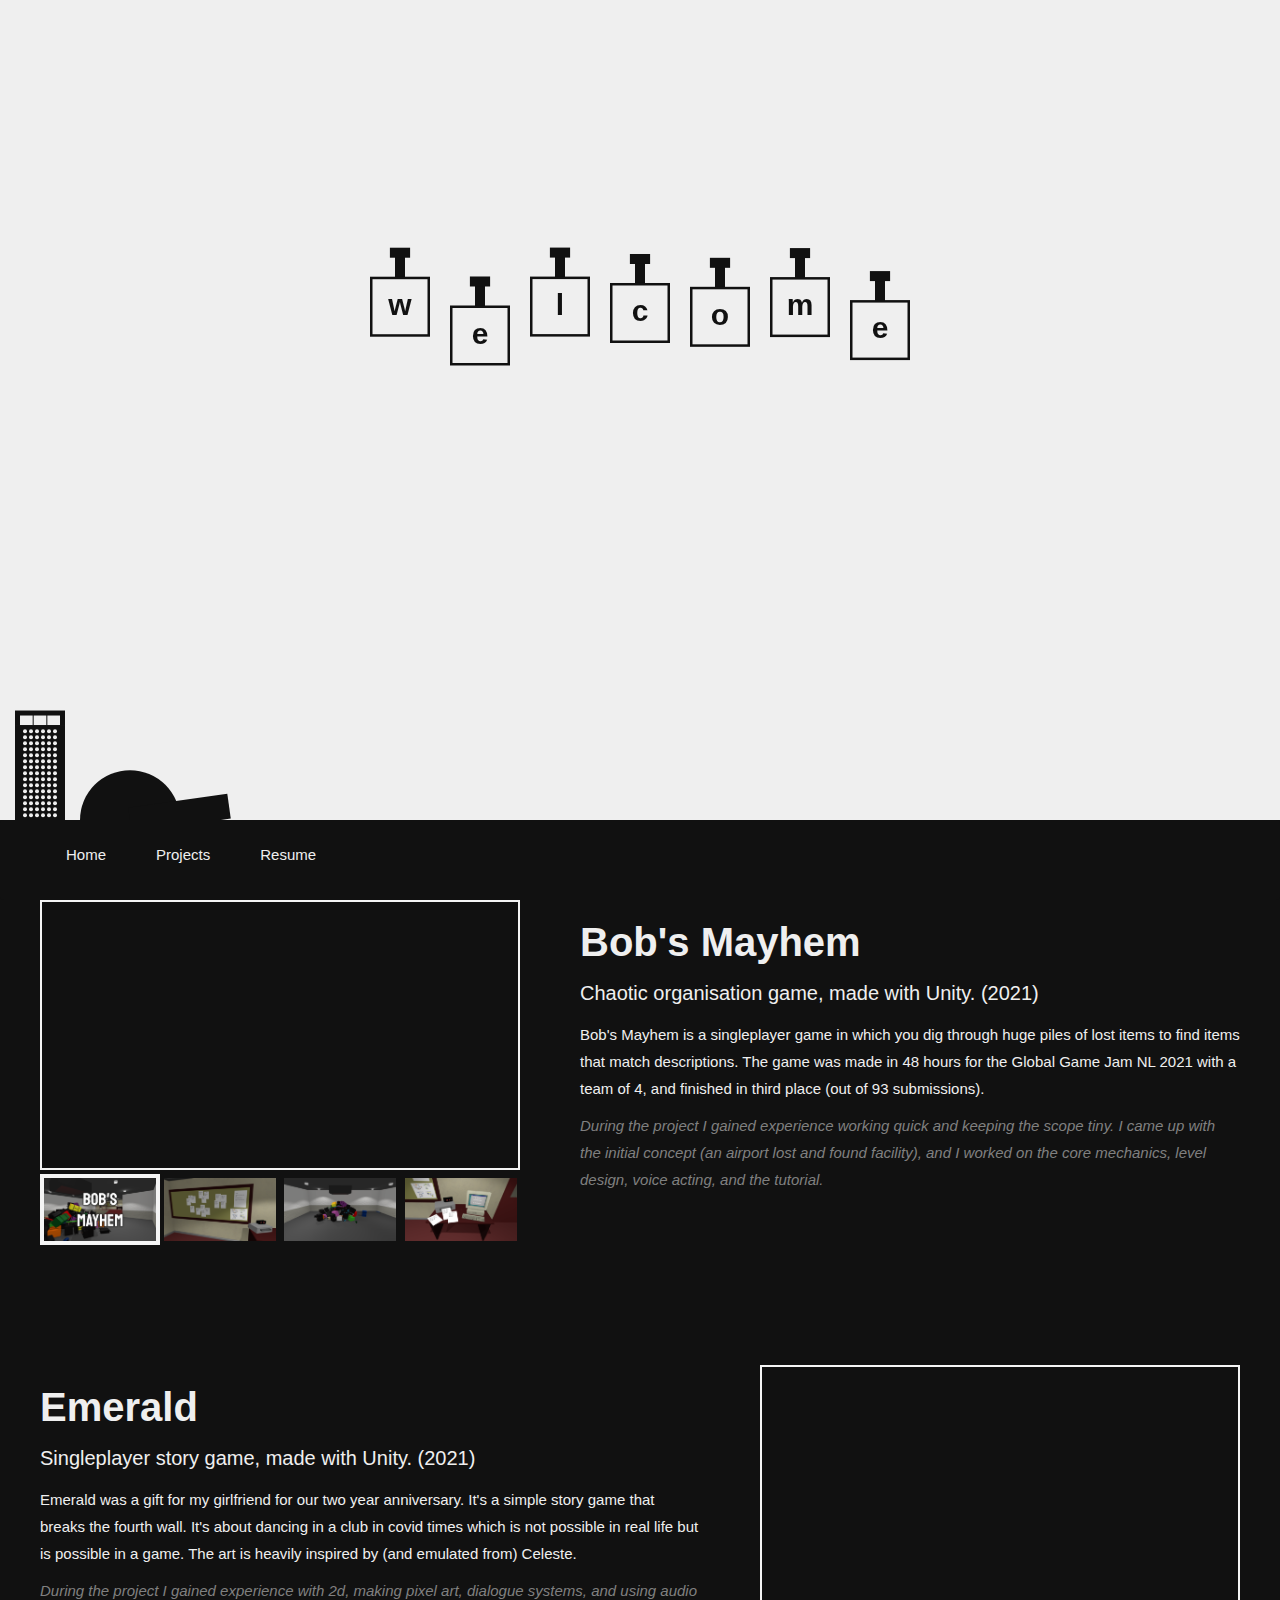
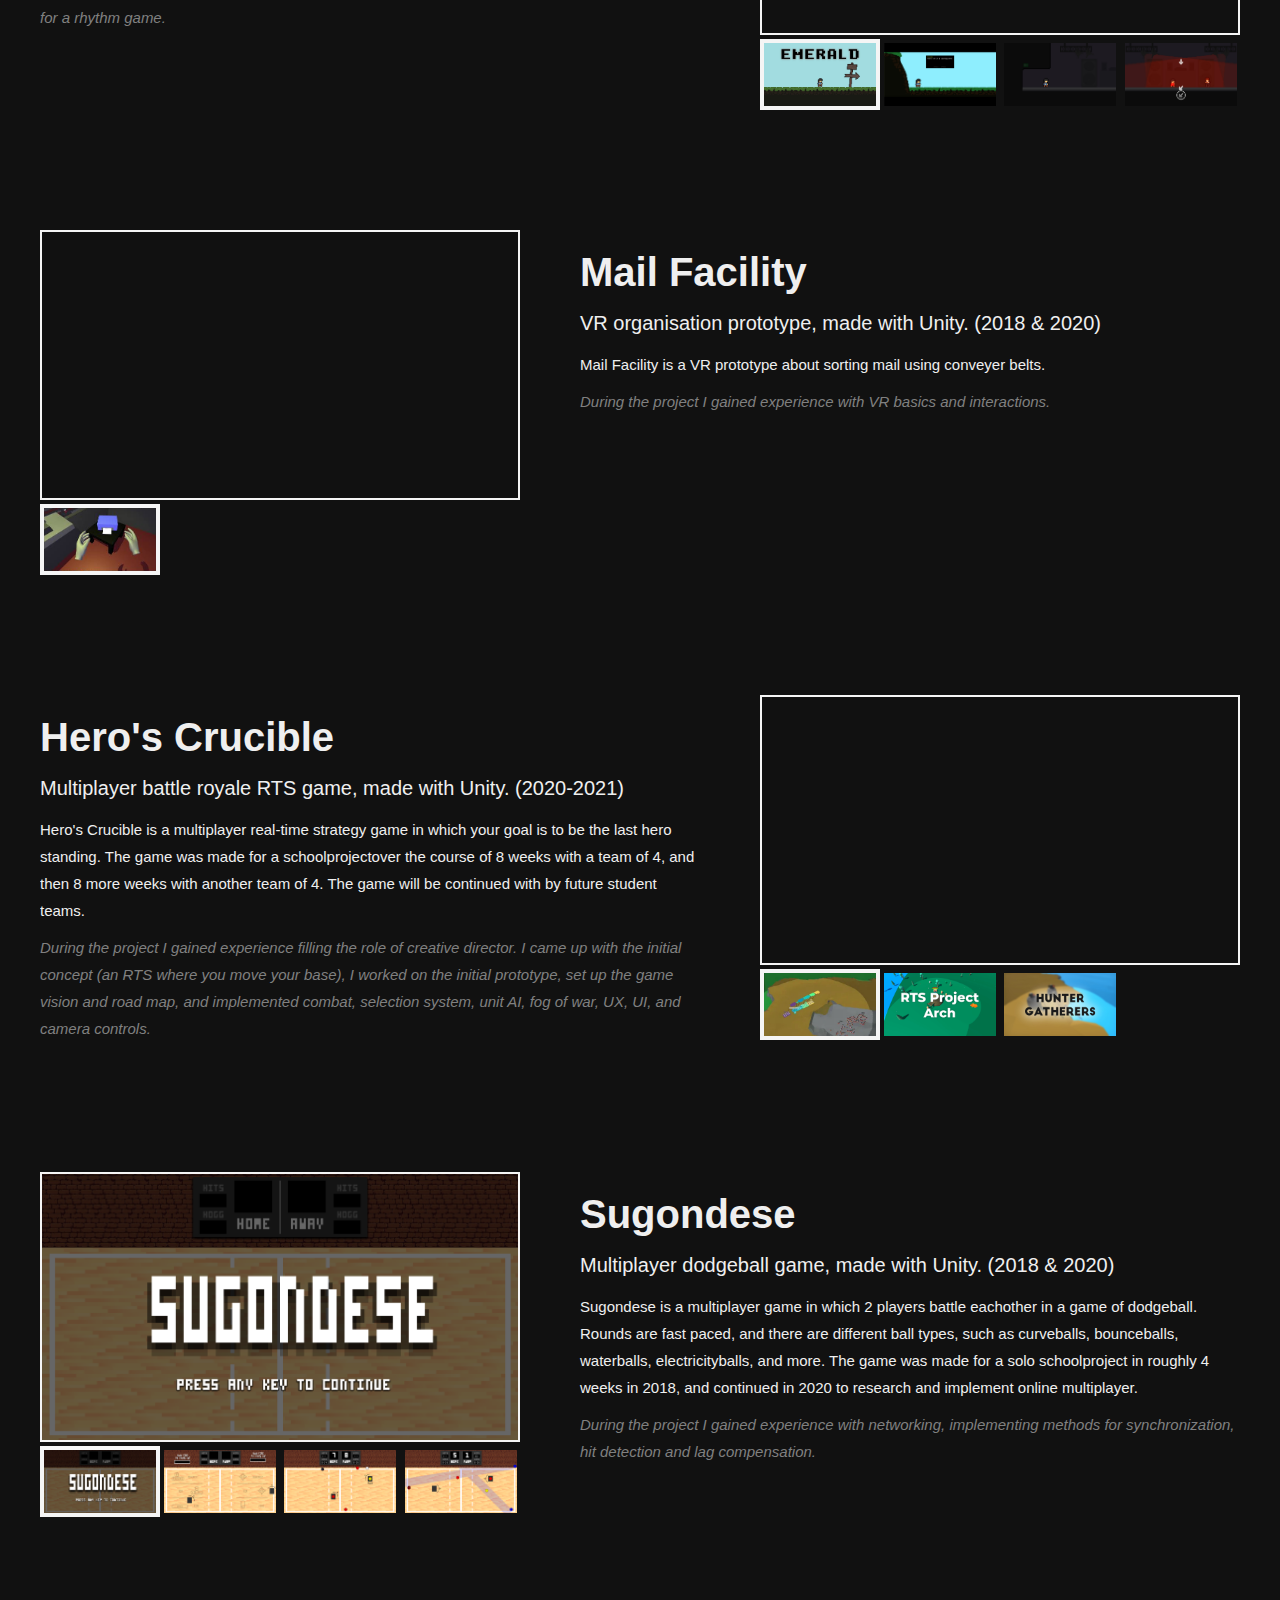
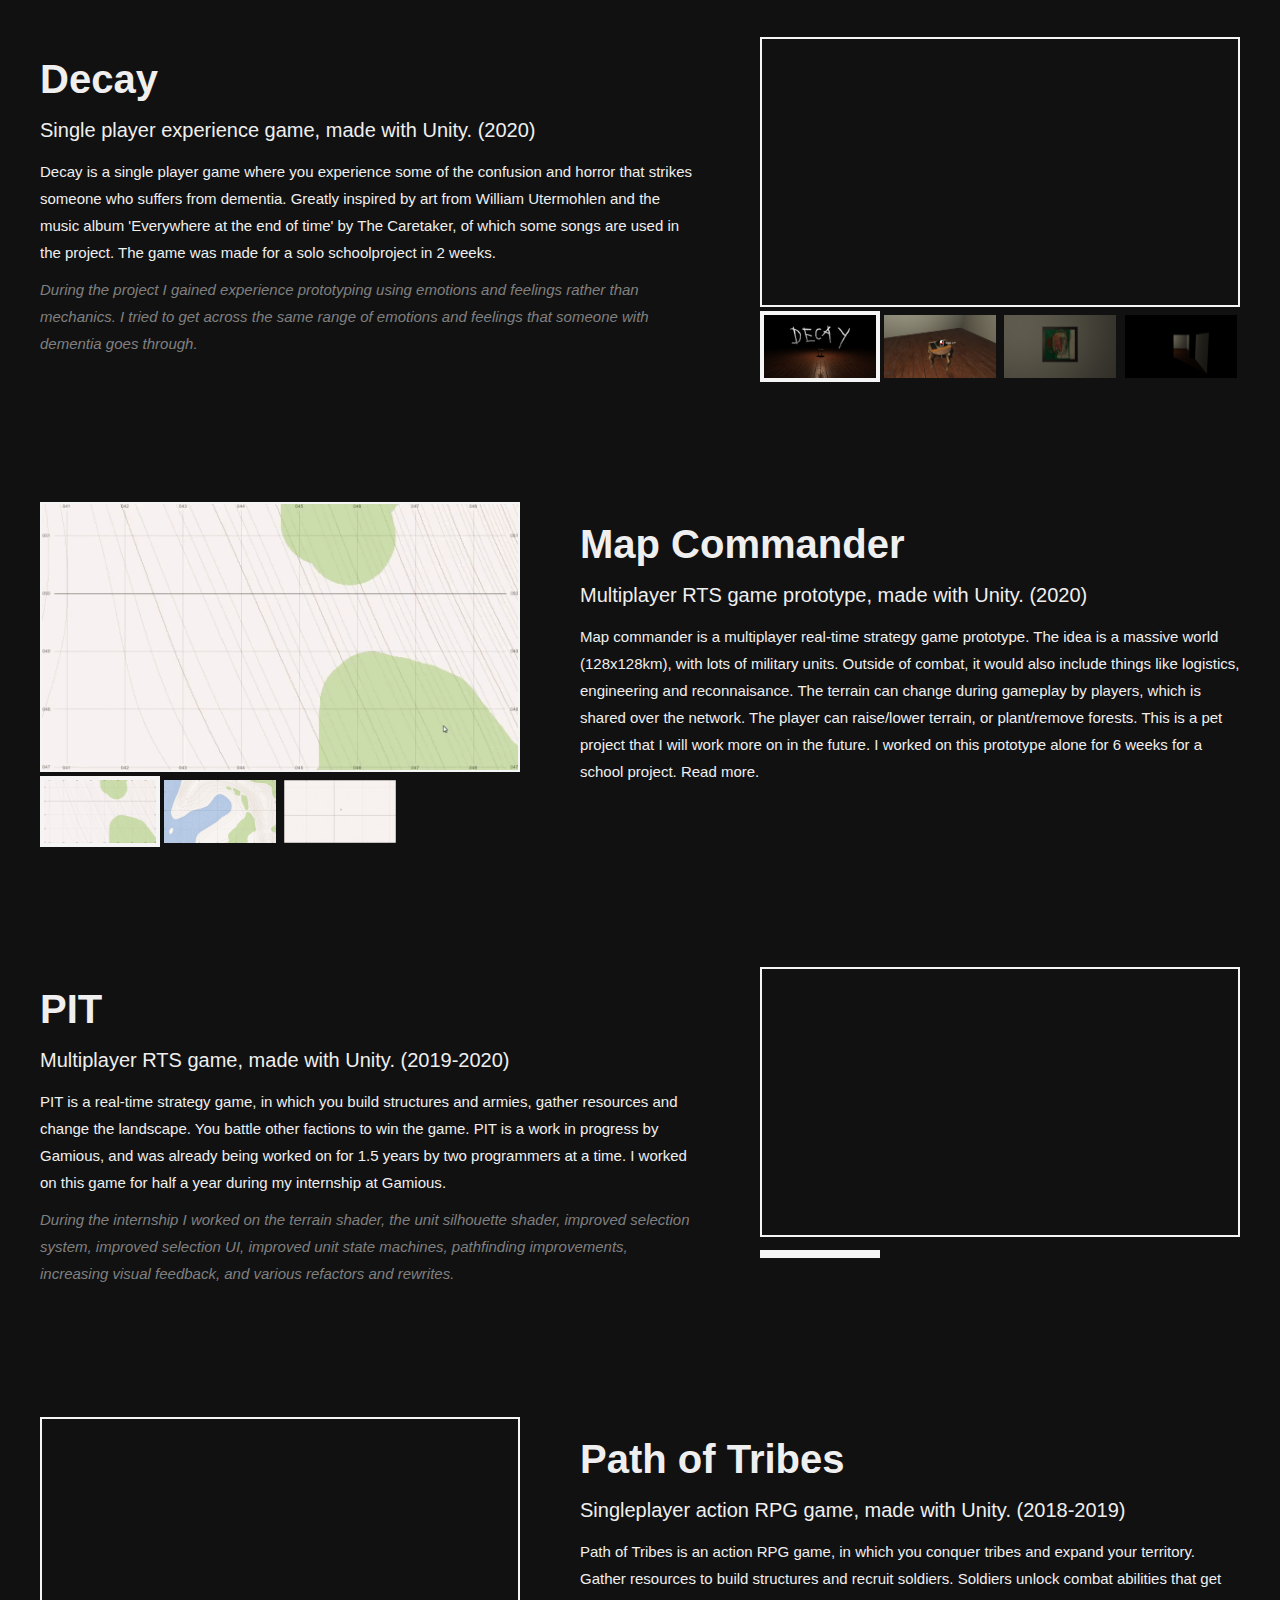
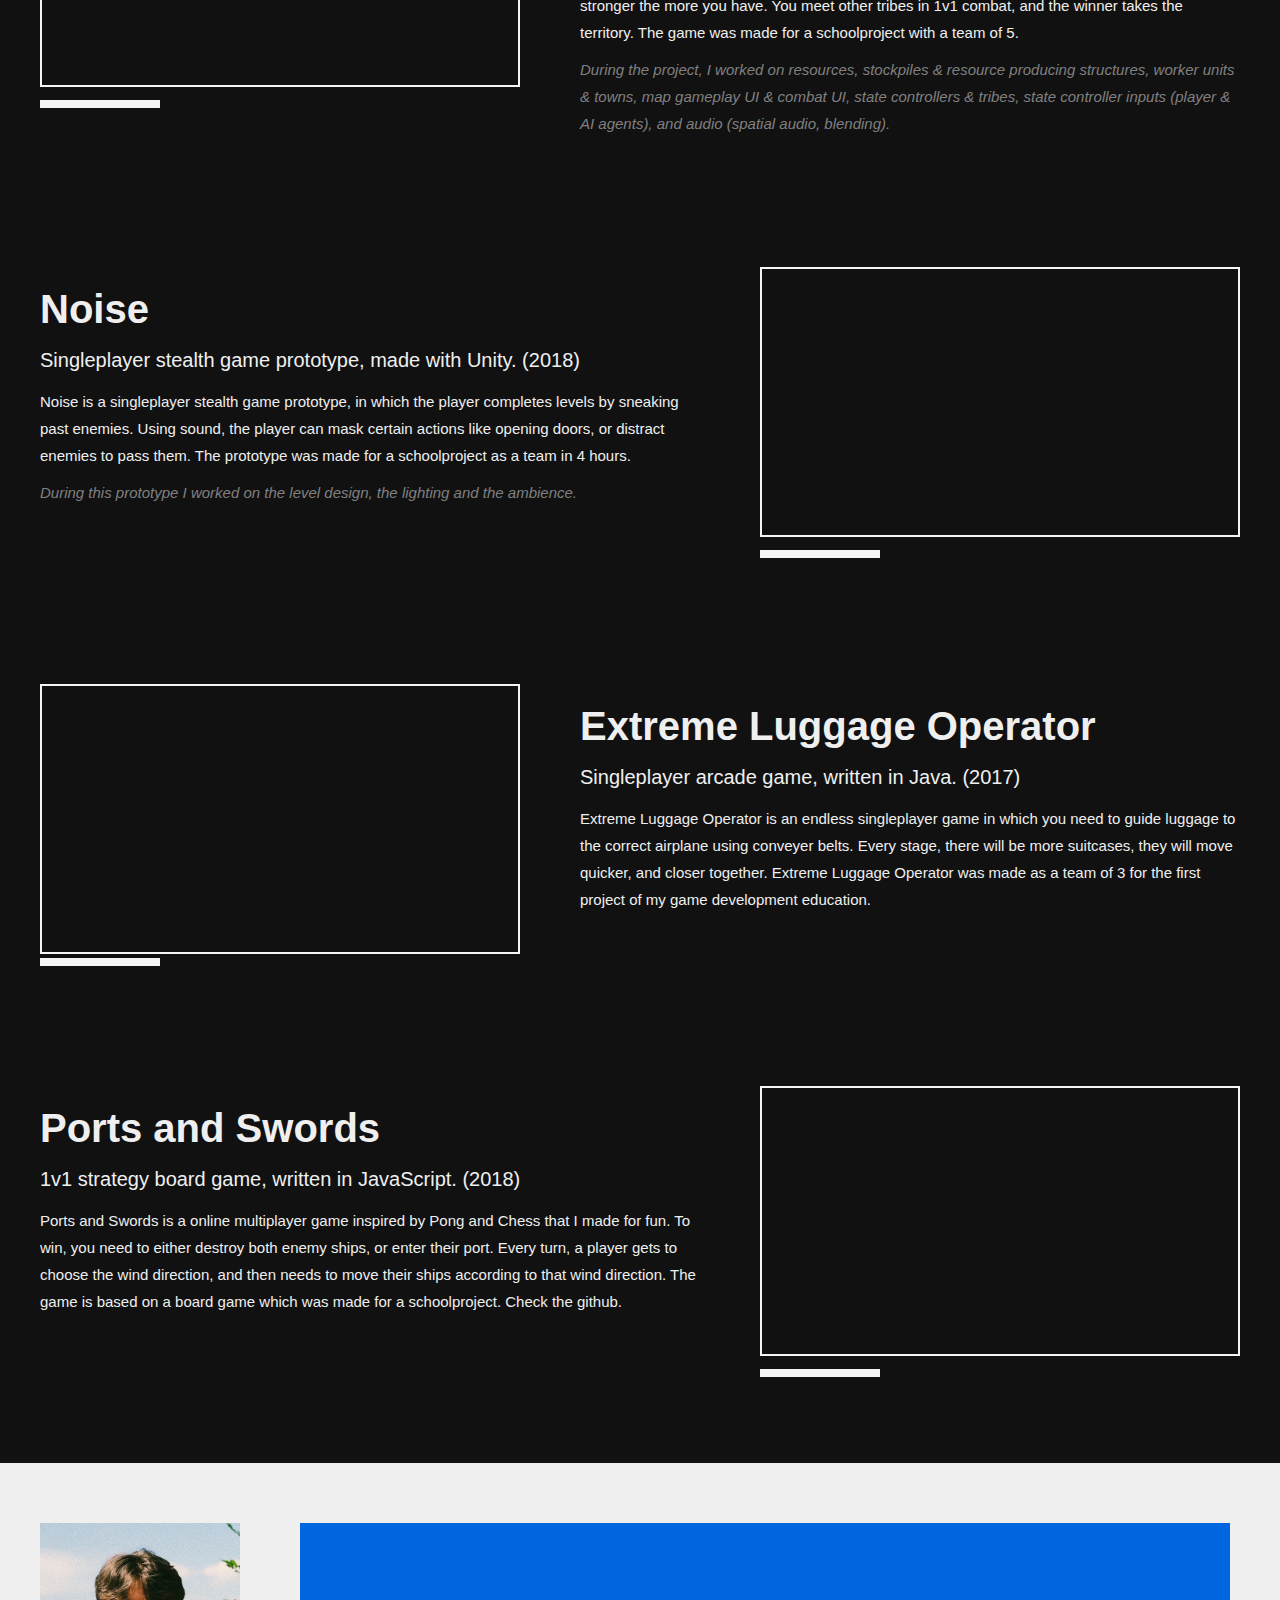
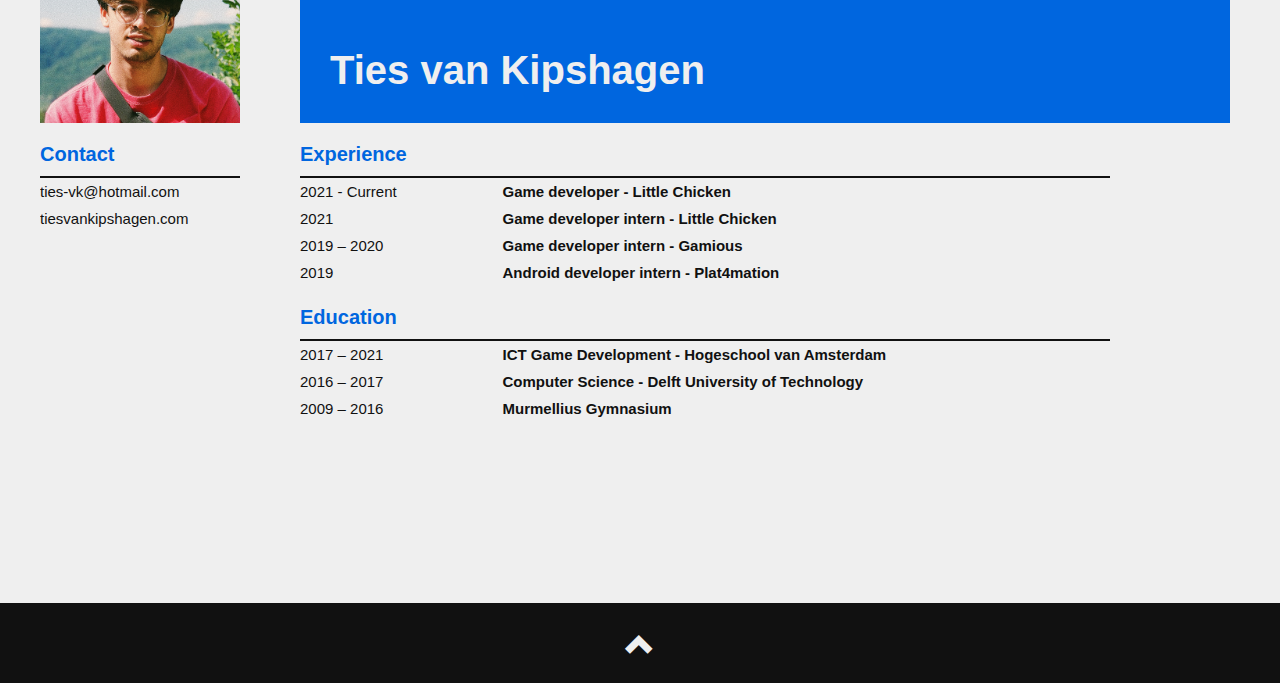
==== commit b819f69b: "Add lazy loading" ====
--- a/public/index.html
+++ b/public/index.html
@@ -60,15 +60,15 @@
                 <div class="projectGalleryMainWrapper">
                     <div class="projectGalleryMain">
                         <iframe class="galleryVideo" src="https://www.youtube.com/embed/qzsZFbs7ujg"
-                            allowfullscreen></iframe>
+                            allowfullscreen loading="lazy"></iframe>
                     </div>
                 </div>
                 <div class="projectGalleryItemWrapper">
                     <img class="galleryItem galleryItemVideo current" src="./assets/img/img_bobsmayhem_0.png"
-                        videoSource="https://www.youtube.com/embed/qzsZFbs7ujg" alt="Video">
-                    <img class="galleryItem" src="./assets/img/img_bobsmayhem_1.png" alt="Screenshot">
-                    <img class="galleryItem" src="./assets/img/img_bobsmayhem_2.png" alt="Screenshot">
-                    <img class="galleryItem" src="./assets/img/img_bobsmayhem_3.png" alt="Screenshot">
+                        videoSource="https://www.youtube.com/embed/qzsZFbs7ujg" alt="Video" loading="lazy">
+                    <img class="galleryItem" src="./assets/img/img_bobsmayhem_1.png" alt="Screenshot" loading="lazy">
+                    <img class="galleryItem" src="./assets/img/img_bobsmayhem_2.png" alt="Screenshot" loading="lazy">
+                    <img class="galleryItem" src="./assets/img/img_bobsmayhem_3.png" alt="Screenshot" loading="lazy">
                 </div>
             </div>
             <div class="projectText projectTwo">
@@ -95,15 +95,15 @@
                 <div class="projectGalleryMainWrapper">
                     <div class="projectGalleryMain">
                         <iframe class="galleryVideo" src="https://www.youtube.com/embed/V4cXif_f_F8"
-                            allowfullscreen></iframe>
+                            allowfullscreen loading="lazy"></iframe>
                     </div>
                 </div>
                 <div class="projectGalleryItemWrapper">
                     <img class="galleryItem galleryItemVideo current" src="./assets/img/img_emerald_0.jpg"
-                        videoSource="https://www.youtube.com/embed/V4cXif_f_F8" alt="Video">
-                    <img class="galleryItem" src="./assets/img/img_emerald_1.jpg" alt="Screenshot">
-                    <img class="galleryItem" src="./assets/img/img_emerald_2.jpg" alt="Screenshot">
-                    <img class="galleryItem" src="./assets/img/img_emerald_3.jpg" alt="Screenshot">
+                        videoSource="https://www.youtube.com/embed/V4cXif_f_F8" alt="Video" loading="lazy">
+                    <img class="galleryItem" src="./assets/img/img_emerald_1.jpg" alt="Screenshot" loading="lazy">
+                    <img class="galleryItem" src="./assets/img/img_emerald_2.jpg" alt="Screenshot" loading="lazy">
+                    <img class="galleryItem" src="./assets/img/img_emerald_3.jpg" alt="Screenshot" loading="lazy">
                 </div>
             </div>
             <div class="projectText projectOne">
@@ -128,12 +128,12 @@
                 <div class="projectGalleryMainWrapper">
                     <div class="projectGalleryMain">
                         <iframe class="galleryVideo" src="https://www.youtube.com/embed/JNcdSoQfHbc"
-                            allowfullscreen></iframe>
+                            allowfullscreen loading="lazy"></iframe>
                     </div>
                 </div>
                 <div class="projectGalleryItemWrapper">
                     <img class="galleryItem galleryItemVideo current" src="./assets/img/img_mailfacility_0.jpg"
-                        videoSource="https://www.youtube.com/embed/JNcdSoQfHbc" alt="Video">
+                        videoSource="https://www.youtube.com/embed/JNcdSoQfHbc" alt="Video" loading="lazy">
                 </div>
             </div>
             <div class="projectText projectTwo">
@@ -155,16 +155,16 @@
                 <div class="projectGalleryMainWrapper">
                     <div class="projectGalleryMain">
                         <iframe class="galleryVideo" src="https://www.youtube.com/embed/tvyjotG-fsQ"
-                            allowfullscreen></iframe>
+                            allowfullscreen loading="lazy"></iframe>
                     </div>
                 </div>
                 <div class="projectGalleryItemWrapper">
                     <img class="galleryItem galleryItemVideo current" src="./assets/img/img_huntergatherers_0.jpg"
-                        videoSource="https://www.youtube.com/embed/tvyjotG-fsQ" alt="Video">
+                        videoSource="https://www.youtube.com/embed/tvyjotG-fsQ" alt="Video" loading="lazy">
                     <img class="galleryItem galleryItemVideo" src="./assets/img/img_huntergatherers_1.jpg"
-                        videoSource="https://www.youtube.com/embed/LAx-bgIFoBY" alt="Video">
+                        videoSource="https://www.youtube.com/embed/LAx-bgIFoBY" alt="Video" loading="lazy">
                     <img class="galleryItem galleryItemVideo" src="./assets/img/img_huntergatherers_2.jpg"
-                        videoSource="https://www.youtube.com/embed/T92sDwTVitk" alt="Video">
+                        videoSource="https://www.youtube.com/embed/T92sDwTVitk" alt="Video" loading="lazy">
                 </div>
             </div>
             <div class="projectText projectOne">
@@ -190,14 +190,14 @@
             <div class="projectGallery projectOne">
                 <div class="projectGalleryMainWrapper">
                     <div class="projectGalleryMain">
-                        <img class="galleryDisplay" src="./assets/img/img_sugondese_1.png" alt="Screenshot">
-                    </div>
-                </div>
-                <div class="projectGalleryItemWrapper">
-                    <img class="galleryItem current" src="./assets/img/img_sugondese_1.png" alt="Screenshot">
-                    <img class="galleryItem" src="./assets/img/img_sugondese_2.png" alt="Screenshot">
-                    <img class="galleryItem" src="./assets/img/img_sugondese_3.png" alt="Screenshot">
-                    <img class="galleryItem" src="./assets/img/img_sugondese_4.png" alt="Screenshot">
+                        <img class="galleryDisplay" src="./assets/img/img_sugondese_1.png" alt="Screenshot" loading="lazy">
+                    </div>
+                </div>
+                <div class="projectGalleryItemWrapper">
+                    <img class="galleryItem current" src="./assets/img/img_sugondese_1.png" alt="Screenshot" loading="lazy">
+                    <img class="galleryItem" src="./assets/img/img_sugondese_2.png" alt="Screenshot" loading="lazy">
+                    <img class="galleryItem" src="./assets/img/img_sugondese_3.png" alt="Screenshot" loading="lazy">
+                    <img class="galleryItem" src="./assets/img/img_sugondese_4.png" alt="Screenshot" loading="lazy">
                 </div>
             </div>
             <div class="projectText projectTwo">
@@ -225,15 +225,15 @@
                 <div class="projectGalleryMainWrapper">
                     <div class="projectGalleryMain">
                         <iframe class="galleryVideo" src="https://www.youtube.com/embed/qg2aLGyJdJY"
-                            allowfullscreen></iframe>
+                            allowfullscreen loading="lazy"></iframe>
                     </div>
                 </div>
                 <div class="projectGalleryItemWrapper">
                     <img class="galleryItem galleryItemVideo current" src="./assets/img/img_decay_0.jpg"
-                        videoSource="https://www.youtube.com/embed/qg2aLGyJdJY" alt="Video">
-                    <img class="galleryItem" src="./assets/img/img_decay_1.jpg" alt="Screenshot">
-                    <img class="galleryItem" src="./assets/img/img_decay_2.jpg" alt="Screenshot">
-                    <img class="galleryItem" src="./assets/img/img_decay_3.jpg" alt="Screenshot">
+                        videoSource="https://www.youtube.com/embed/qg2aLGyJdJY" alt="Video" loading="lazy">
+                    <img class="galleryItem" src="./assets/img/img_decay_1.jpg" alt="Screenshot" loading="lazy">
+                    <img class="galleryItem" src="./assets/img/img_decay_2.jpg" alt="Screenshot" loading="lazy">
+                    <img class="galleryItem" src="./assets/img/img_decay_3.jpg" alt="Screenshot" loading="lazy">
                 </div>
             </div>
             <div class="projectText projectOne">
@@ -259,15 +259,15 @@
             <div class="projectGallery projectOne">
                 <div class="projectGalleryMainWrapper">
                     <div class="projectGalleryMain">
-                        <img class="galleryDisplay" src="./assets/img/img_mapcommander_1.gif" alt="Screenshot">
+                        <img class="galleryDisplay" src="./assets/img/img_mapcommander_1.gif" alt="Screenshot" loading="lazy">
                     </div>
                 </div>
                 <div class="projectGalleryItemWrapper">
                     <img class="galleryItem galleryItemGif current" src="./assets/img/img_mapcommander_1.jpg"
-                        gifSource="./assets/img/img_mapcommander_1.gif" alt="Screenshot">
-                    <img class="galleryItem" src="./assets/img/img_mapcommander_3.jpg" alt="Screenshot">
+                        gifSource="./assets/img/img_mapcommander_1.gif" alt="Screenshot" loading="lazy">
+                    <img class="galleryItem" src="./assets/img/img_mapcommander_3.jpg" alt="Screenshot" loading="lazy">
                     <img class="galleryItem galleryItemGif" src="./assets/img/img_mapcommander_4.jpg"
-                        gifSource="./assets/img/img_mapcommander_4.gif" alt="Screenshot">
+                        gifSource="./assets/img/img_mapcommander_4.gif" alt="Screenshot" loading="lazy">
                 </div>
             </div>
             <div class="projectText projectTwo">
@@ -292,14 +292,14 @@
             <div class="projectGallery projectTwo">
                 <div class="projectGalleryMainWrapper">
                     <div class="projectGalleryMain">
-                        <img class="galleryDisplay" src="./assets/img/img_pit_1.jpg" alt="Screenshot">
-                    </div>
-                </div>
-                <div class="projectGalleryItemWrapper">
-                    <img class="galleryItem current" src="./assets/img/img_pit_1.jpg" alt="Screenshot">
-                    <img class="galleryItem" src="./assets/img/img_pit_2.jpg" alt="Screenshot">
-                    <img class="galleryItem" src="./assets/img/img_pit_3.jpg" alt="Screenshot">
-                    <img class="galleryItem" src="./assets/img/img_pit_4.jpg" alt="Screenshot">
+                        <img class="galleryDisplay" src="./assets/img/img_pit_1.jpg" alt="Screenshot" loading="lazy">
+                    </div>
+                </div>
+                <div class="projectGalleryItemWrapper">
+                    <img class="galleryItem current" src="./assets/img/img_pit_1.jpg" alt="Screenshot" loading="lazy">
+                    <img class="galleryItem" src="./assets/img/img_pit_2.jpg" alt="Screenshot" loading="lazy">
+                    <img class="galleryItem" src="./assets/img/img_pit_3.jpg" alt="Screenshot" loading="lazy">
+                    <img class="galleryItem" src="./assets/img/img_pit_4.jpg" alt="Screenshot" loading="lazy">
                 </div>
             </div>
             <div class="projectText projectOne">
@@ -327,15 +327,15 @@
                 <div class="projectGalleryMainWrapper">
                     <div class="projectGalleryMain">
                         <iframe class="galleryVideo" src="https://www.youtube.com/embed/KQ_-yUKXbTo"
-                            allowfullscreen></iframe>
+                            allowfullscreen loading="lazy"></iframe>
                     </div>
                 </div>
                 <div class="projectGalleryItemWrapper">
                     <img class="galleryItem galleryItemVideo current" src="./assets/img/img_pathoftribes_1.jpg"
-                        videoSource="https://www.youtube.com/embed/KQ_-yUKXbTo" alt="Video">
-                    <img class="galleryItem" src="./assets/img/img_pathoftribes_2.jpg" alt="Screenshot">
-                    <img class="galleryItem" src="./assets/img/img_pathoftribes_3.jpg" alt="Screenshot">
-                    <img class="galleryItem" src="./assets/img/img_pathoftribes_4.jpg" alt="Screenshot">
+                        videoSource="https://www.youtube.com/embed/KQ_-yUKXbTo" alt="Video" loading="lazy">
+                    <img class="galleryItem" src="./assets/img/img_pathoftribes_2.jpg" alt="Screenshot" loading="lazy">
+                    <img class="galleryItem" src="./assets/img/img_pathoftribes_3.jpg" alt="Screenshot" loading="lazy">
+                    <img class="galleryItem" src="./assets/img/img_pathoftribes_4.jpg" alt="Screenshot" loading="lazy">
                 </div>
             </div>
             <div class="projectText projectTwo">
@@ -362,14 +362,14 @@
             <div class="projectGallery projectTwo">
                 <div class="projectGalleryMainWrapper">
                     <div class="projectGalleryMain">
-                        <img class="galleryDisplay" src="./assets/img/img_noise_1.jpg" alt="Screenshot">
-                    </div>
-                </div>
-                <div class="projectGalleryItemWrapper">
-                    <img class="galleryItem current" src="./assets/img/img_noise_1.jpg" alt="Screenshot">
-                    <img class="galleryItem" src="./assets/img/img_noise_2.jpg" alt="Screenshot">
-                    <img class="galleryItem" src="./assets/img/img_noise_3.jpg" alt="Screenshot">
-                    <img class="galleryItem" src="./assets/img/img_noise_4.jpg" alt="Screenshot">
+                        <img class="galleryDisplay" src="./assets/img/img_noise_1.jpg" alt="Screenshot" loading="lazy">
+                    </div>
+                </div>
+                <div class="projectGalleryItemWrapper">
+                    <img class="galleryItem current" src="./assets/img/img_noise_1.jpg" alt="Screenshot" loading="lazy">
+                    <img class="galleryItem" src="./assets/img/img_noise_2.jpg" alt="Screenshot" loading="lazy">
+                    <img class="galleryItem" src="./assets/img/img_noise_3.jpg" alt="Screenshot" loading="lazy">
+                    <img class="galleryItem" src="./assets/img/img_noise_4.jpg" alt="Screenshot" loading="lazy">
                 </div>
             </div>
             <div class="projectText projectOne">
@@ -393,13 +393,13 @@
                 <div class="projectGalleryMainWrapper">
                     <div class="projectGalleryMain">
                         <iframe class="galleryVideo" src="https://www.youtube.com/embed/_bwj2fp3JNw"
-                            allowfullscreen></iframe>
+                            allowfullscreen loading="lazy"></iframe>
                     </div>
                 </div>
                 <div class="projectGalleryItemWrapper">
                     <img class="galleryItem galleryItemVideo current"
                         src="./assets/img/img_extremeluggageoperator_1.png"
-                        videoSource="https://www.youtube.com/embed/_bwj2fp3JNw" alt="Video">
+                        videoSource="https://www.youtube.com/embed/_bwj2fp3JNw" alt="Video" loading="lazy">
                 </div>
             </div>
             <div class="projectText projectTwo">
@@ -420,14 +420,14 @@
             <div class="projectGallery projectTwo">
                 <div class="projectGalleryMainWrapper">
                     <div class="projectGalleryMain">
-                        <img class="galleryDisplay" src="./assets/img/img_portsandswords_1.png" alt="Screenshot">
-                    </div>
-                </div>
-                <div class="projectGalleryItemWrapper">
-                    <img class="galleryItem current" src="./assets/img/img_portsandswords_1.png" alt="Screenshot">
-                    <img class="galleryItem" src="./assets/img/img_portsandswords_2.png" alt="Screenshot">
-                    <img class="galleryItem" src="./assets/img/img_portsandswords_3.png" alt="Screenshot">
-                    <img class="galleryItem" src="./assets/img/img_portsandswords_4.png" alt="Screenshot">
+                        <img class="galleryDisplay" src="./assets/img/img_portsandswords_1.png" alt="Screenshot" loading="lazy">
+                    </div>
+                </div>
+                <div class="projectGalleryItemWrapper">
+                    <img class="galleryItem current" src="./assets/img/img_portsandswords_1.png" alt="Screenshot" loading="lazy">
+                    <img class="galleryItem" src="./assets/img/img_portsandswords_2.png" alt="Screenshot" loading="lazy">
+                    <img class="galleryItem" src="./assets/img/img_portsandswords_3.png" alt="Screenshot" loading="lazy">
+                    <img class="galleryItem" src="./assets/img/img_portsandswords_4.png" alt="Screenshot" loading="lazy">
                 </div>
             </div>
             <div class="projectText projectOne">
--- a/public/assets/css/default.css
+++ b/public/assets/css/default.css
@@ -14,19 +14,9 @@
 a, a:visited, a:hover, a:active {
     color: inherit;
 }
-body {
-    background-color: #F3F3F3;
-}
 html {
     height:100%;
     width:100%;
-}
-body {
-    margin: 0;
-    /* font-family: "Druk Wide Bold"; */
-    font-family: futura-pt, sans-serif;
-    font-weight: 1000;
-    font-style: normal;
 }
 
 /* Styles */
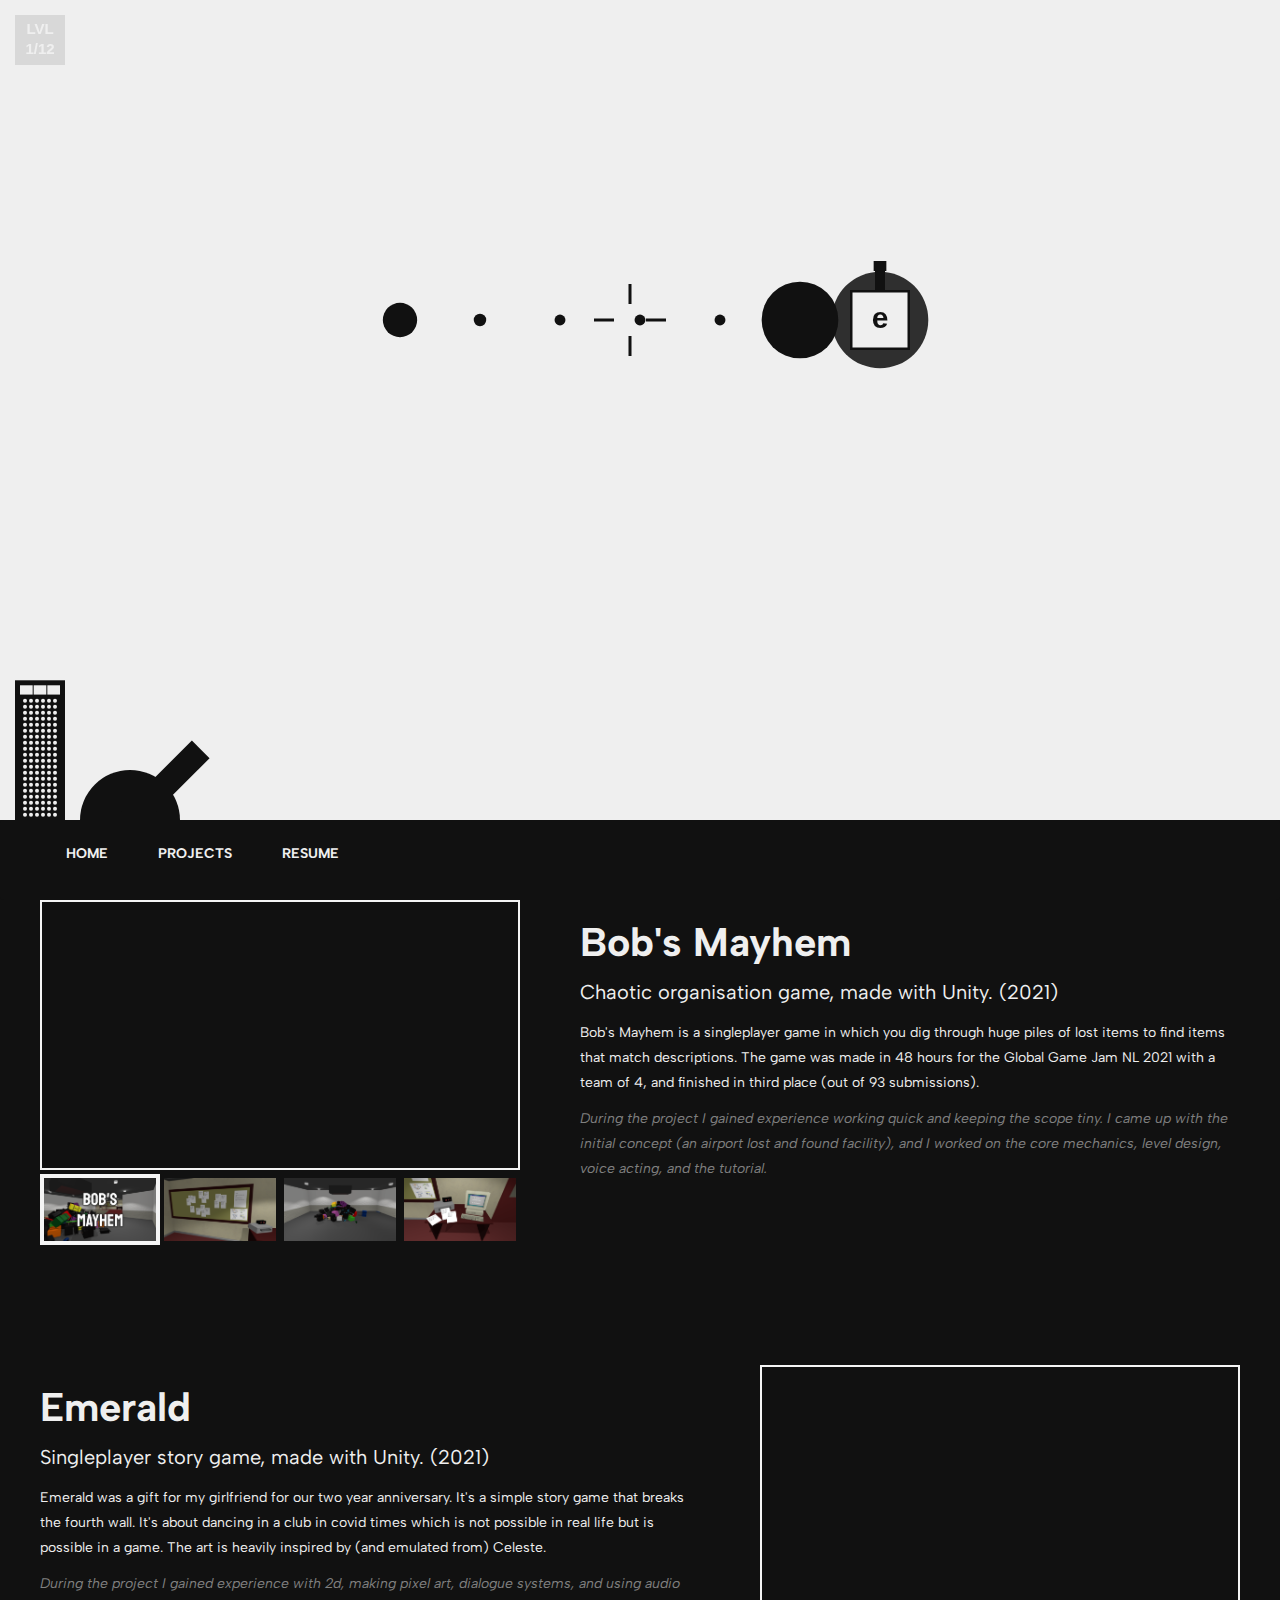
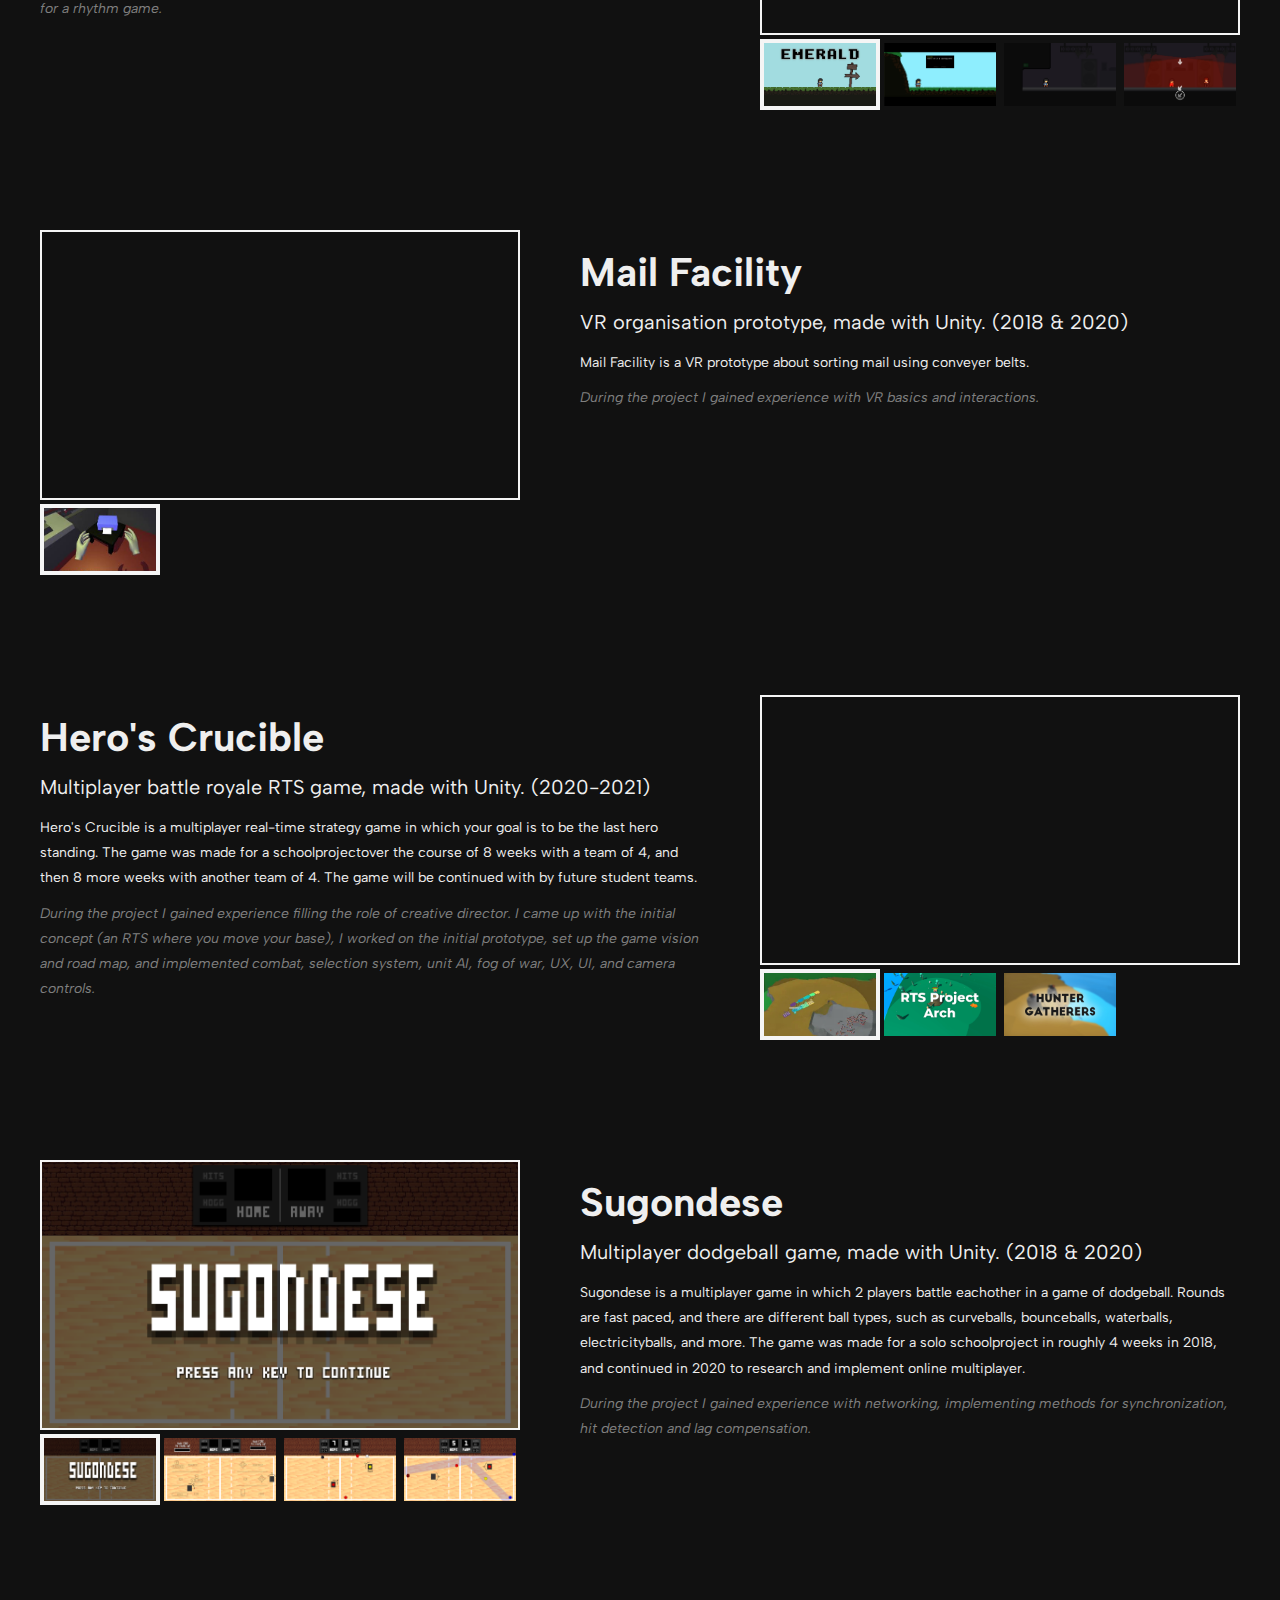
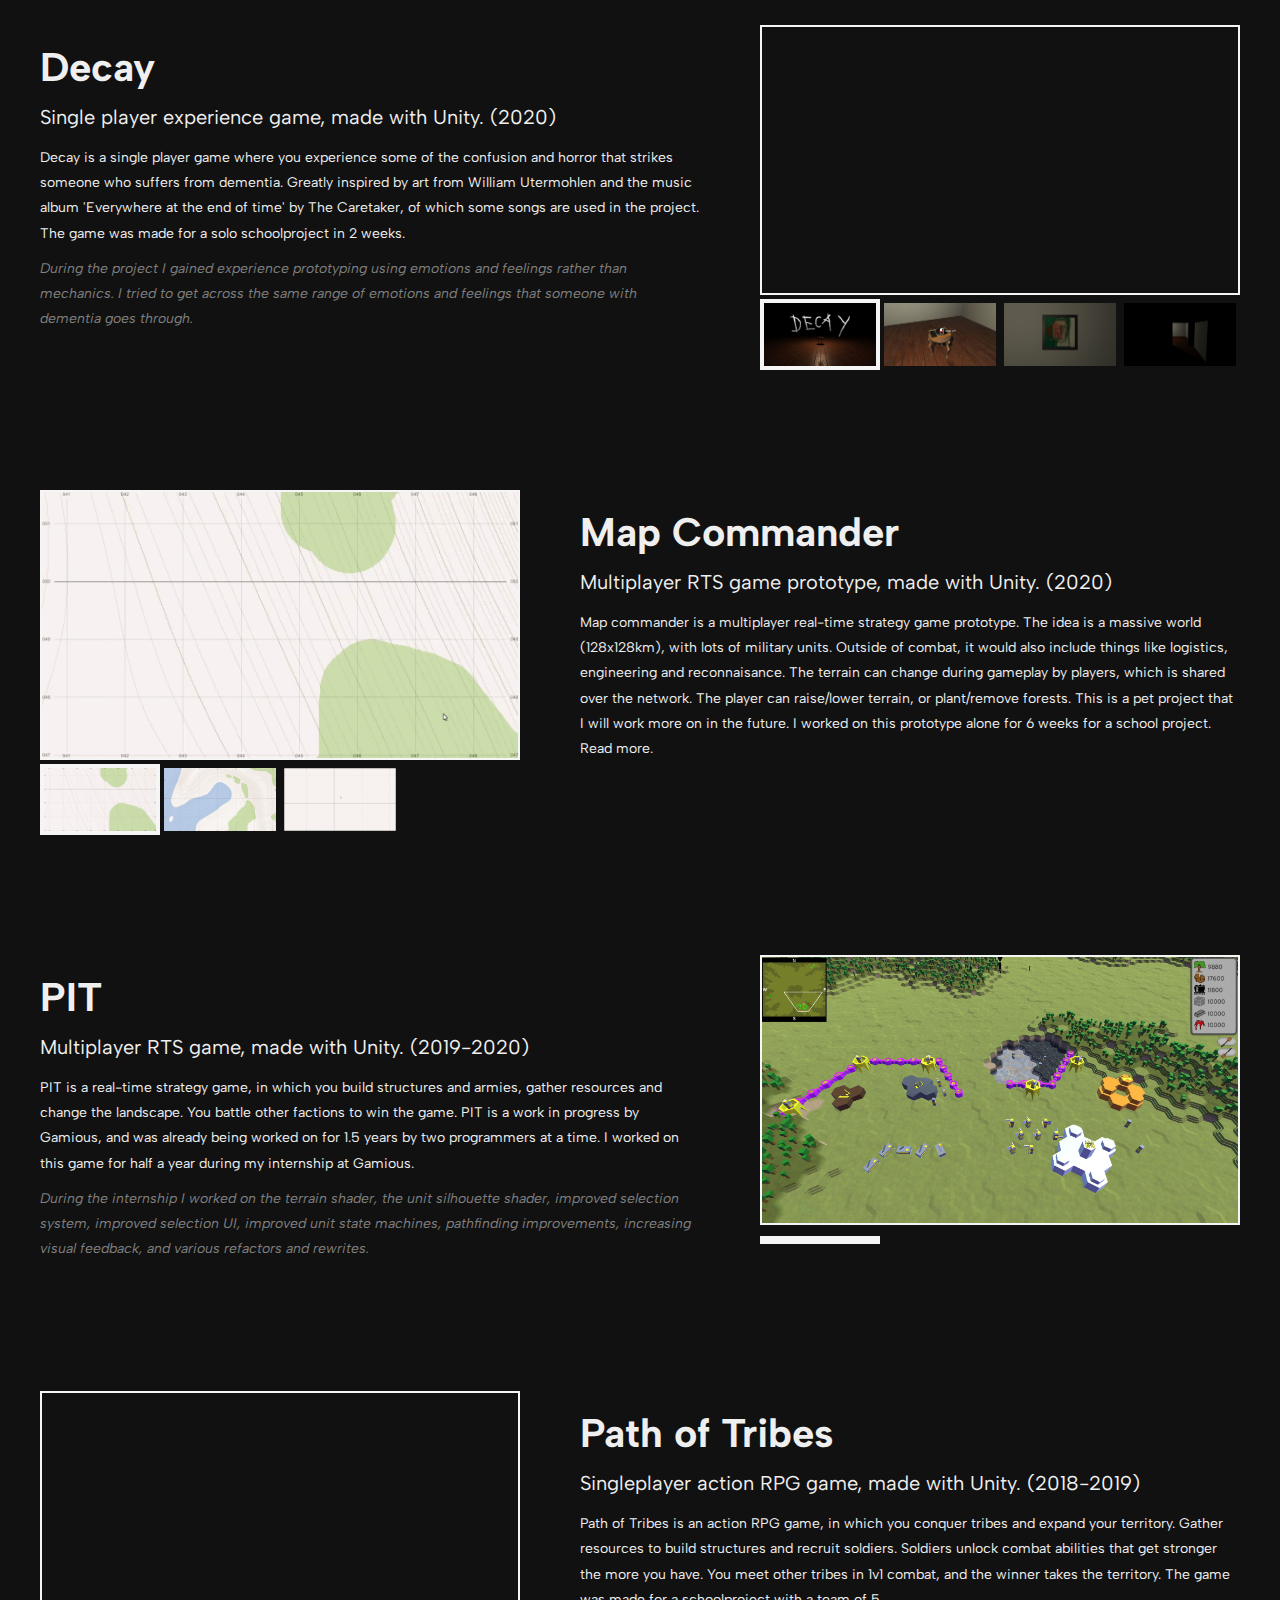
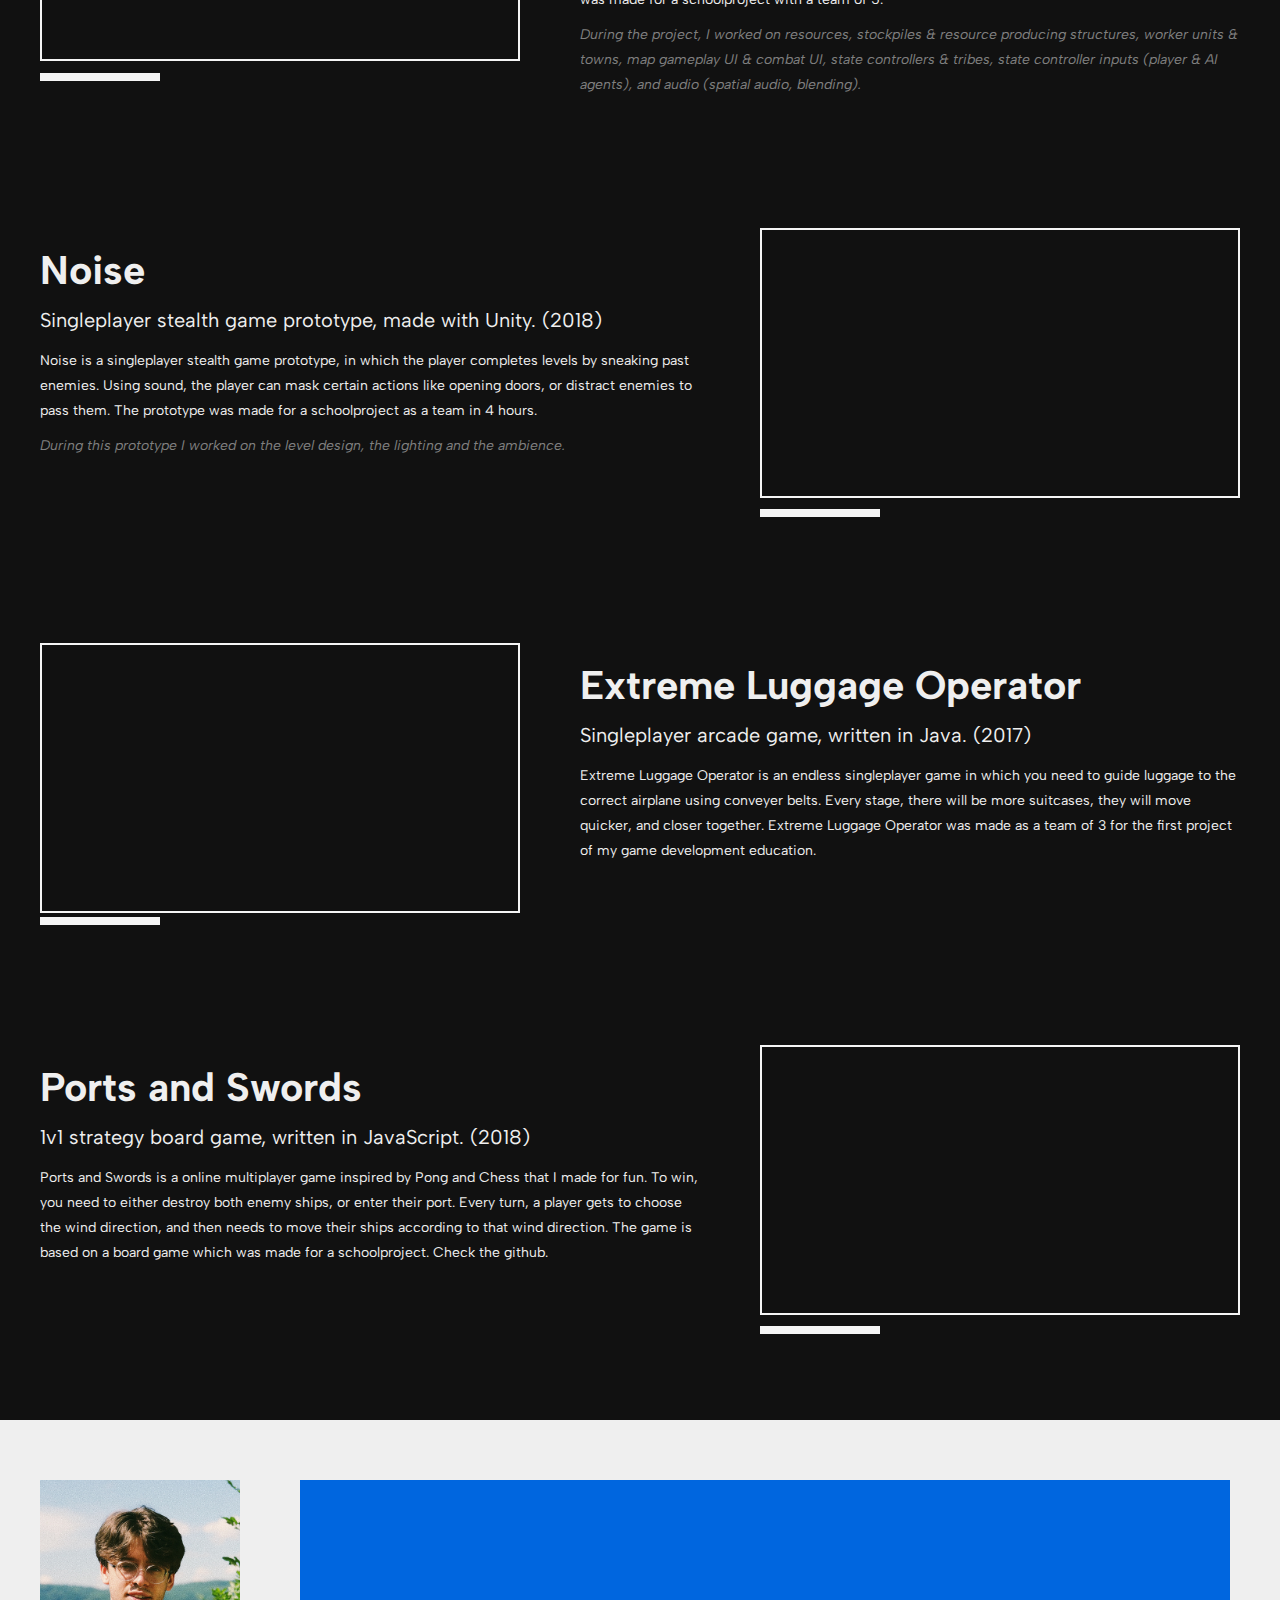
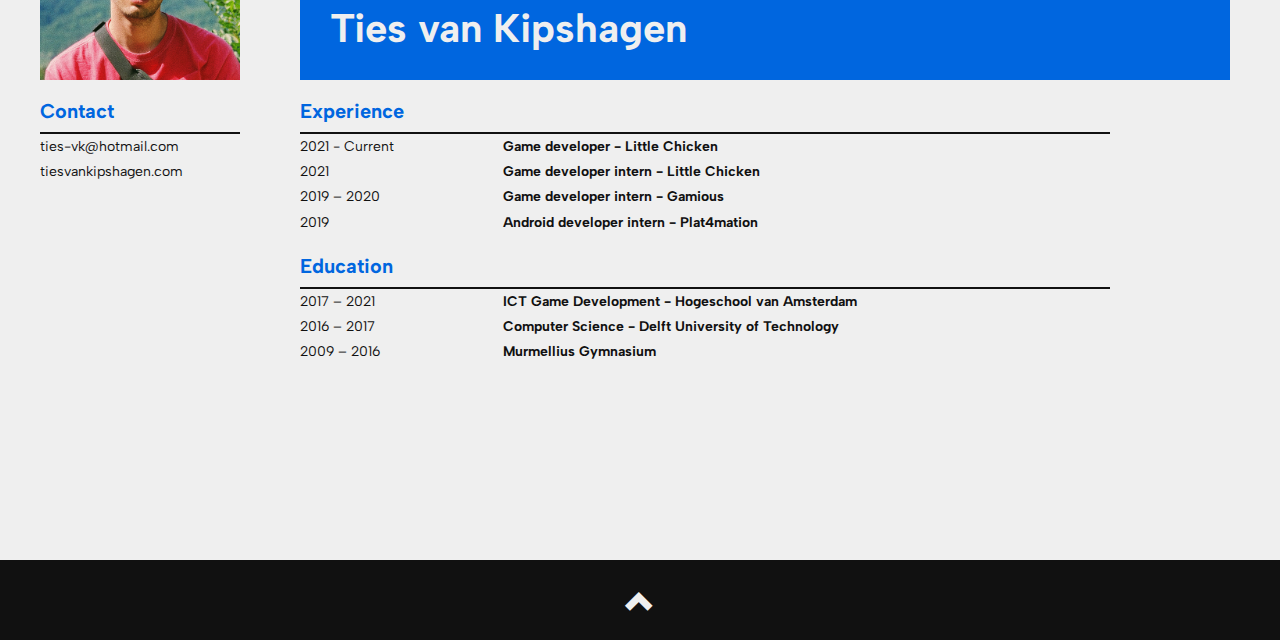
==== commit 4d983c1b: "Add spawn animations for enemies" ====
--- a/public/index.html
+++ b/public/index.html
@@ -23,6 +23,7 @@
     <link rel="stylesheet" href="./assets/css/default.css">
     <link rel="stylesheet" href="./assets/css/max-width-1024.css">
     <link rel="stylesheet" href="https://cdnjs.cloudflare.com/ajax/libs/font-awesome/4.7.0/css/font-awesome.min.css">
+    <link rel="stylesheet" href="https://fonts.googleapis.com/css?family=Albert Sans">
 </head>
 
 <body id="home">
@@ -40,13 +41,13 @@
     <nav id="navbar" class="common-bar style-main navbar">
         <ul id="navbarBody" class="nav navbar">
             <li>
-                <a href="#home">Home</a>
+                <a href="#home">HOME</a>
             </li>
             <li>
-                <a href="#projects">Projects</a>
+                <a href="#projects">PROJECTS</a>
             </li>
             <li>
-                <a href="#resume">Resume</a>
+                <a href="#resume">RESUME</a>
             </li>
         </ul>
     </nav>
--- a/public/assets/css/default.css
+++ b/public/assets/css/default.css
@@ -9,7 +9,7 @@
 	outline: 0;
 	padding: 0;
     margin: 0;
-    cursor: url("../img/img_cursor.png"), auto;
+    font-family: 'Albert Sans';
 }
 a, a:visited, a:hover, a:active {
     color: inherit;
@@ -43,21 +43,24 @@
 /* Texts */
 body {
     background-color: var(--colorMain);
-    font: 15px Arial, serif;
     line-height: 1.8;
 	height: 100%;
 }
 h1 {
-    font: bolder 80px Arial, serif;
+    font-weight: bolder;
+    font-size: 80px;
 }
 h2 {
-    font: bolder 40px Arial, serif;
+    font-weight: bolder;
+    font-size: 40px;
 }
 h3 {
-    font: bold 20px Arial, serif;
+    font-weight: bold;
+    font-size: 20px;
 }
 h4, button {
-    font: 20px Arial, serif;
+    font-weight: normal;
+    font-size: 20px;
     line-height: 1.8;
 }
 
@@ -89,6 +92,7 @@
     border-width: 0px;
     position: absolute;
     z-index: 20;
+    font-weight: bolder;
 }
 .navbarBody {
     padding: 1rem 0px;
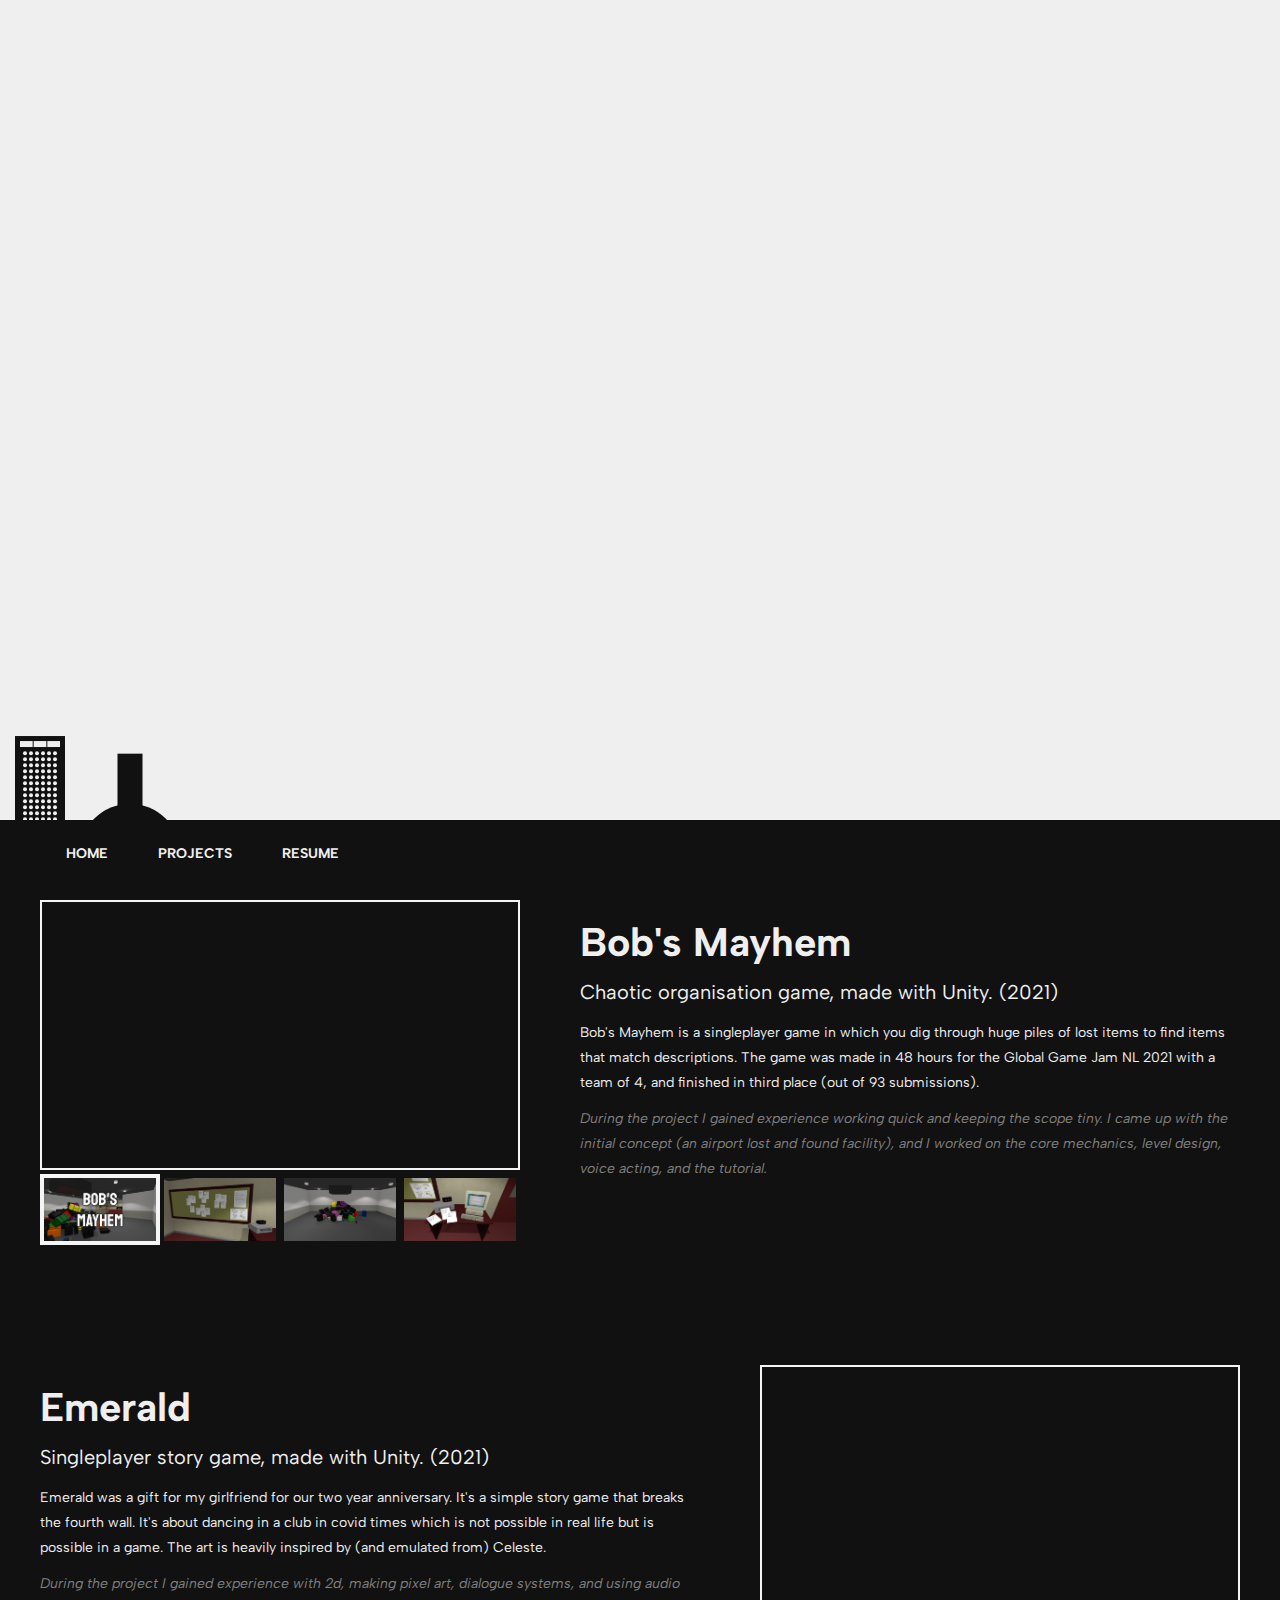
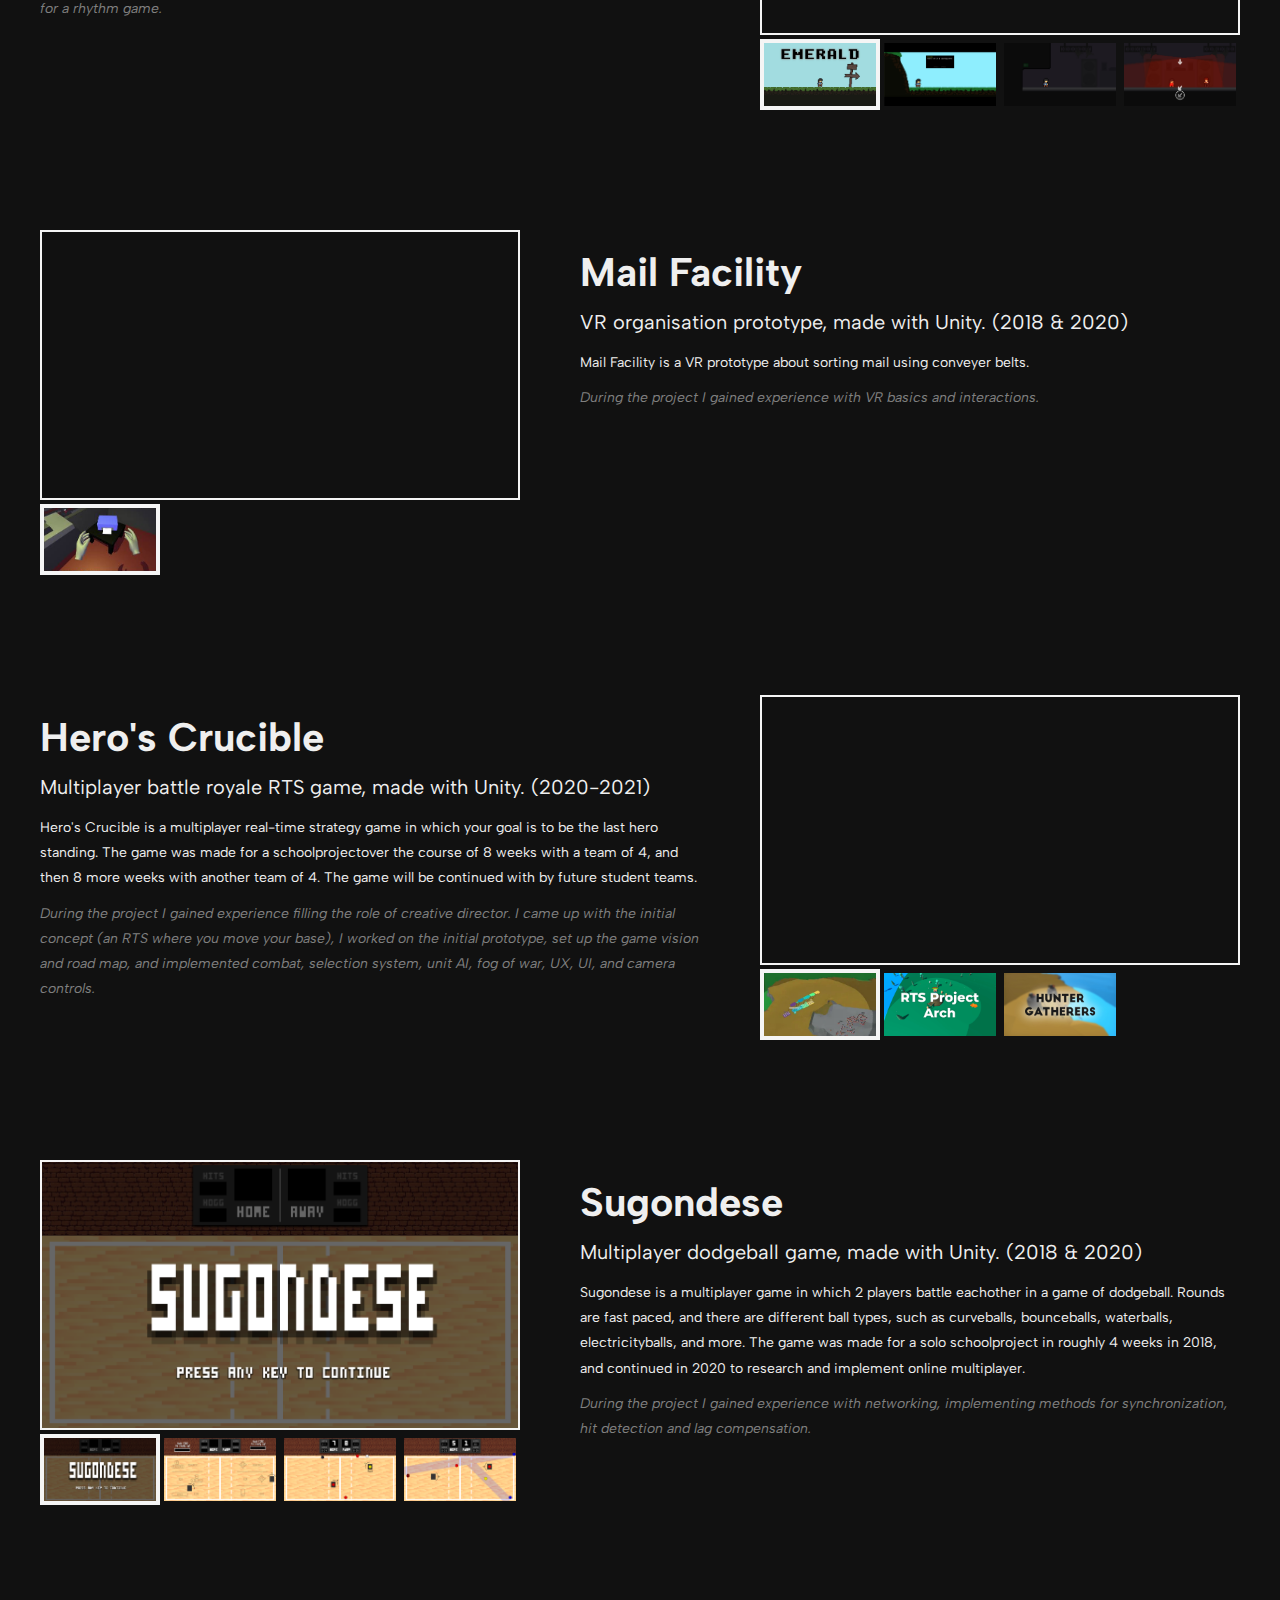
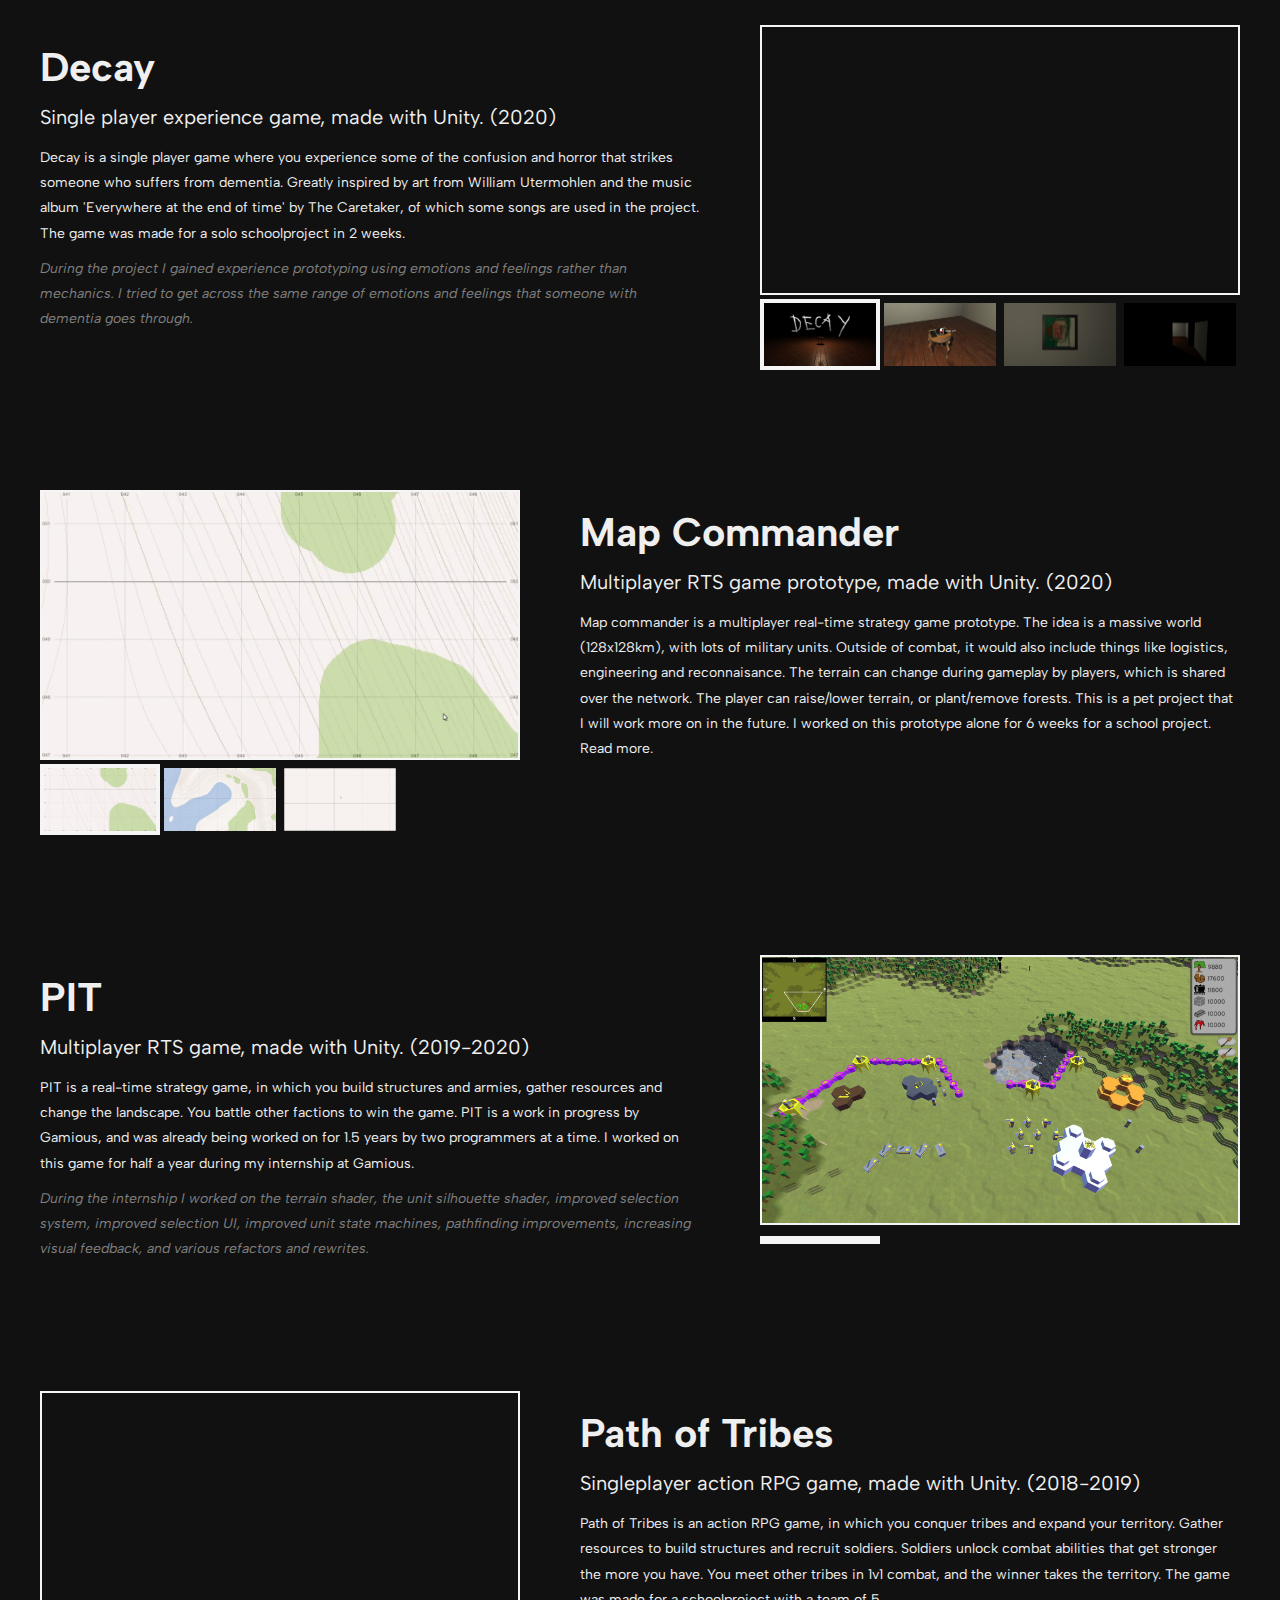
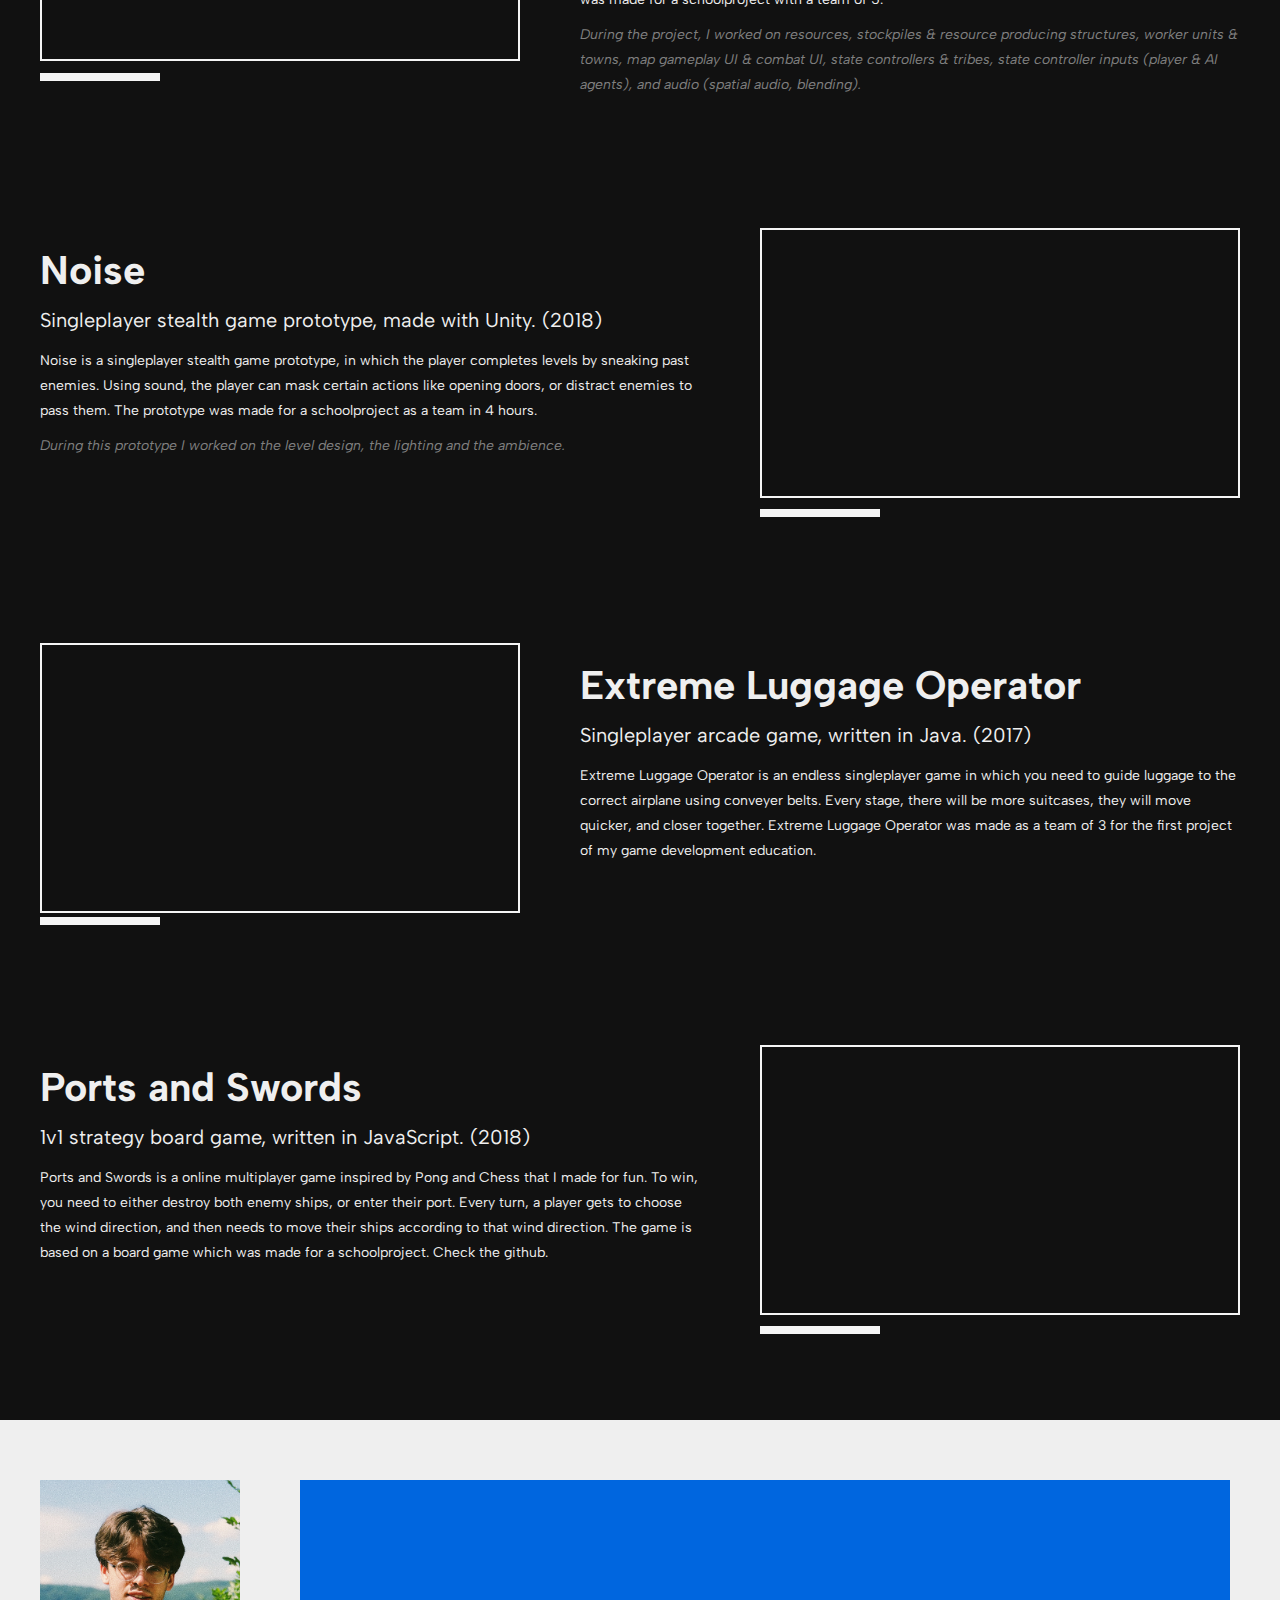
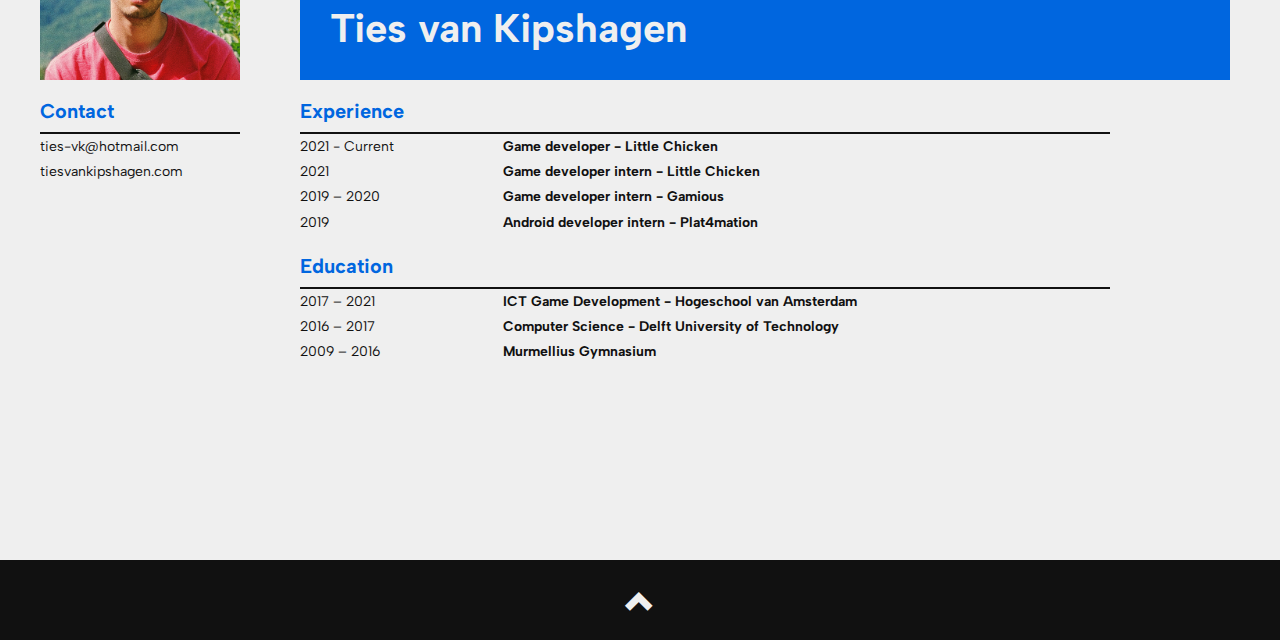
==== commit 2508b5c3: "Move projects id for button scroll" ====
--- a/public/index.html
+++ b/public/index.html
@@ -52,9 +52,9 @@
         </ul>
     </nav>
 
-    <div class="common-bar"></div>
-
-    <div id="projects" class="common-container style-main text-center">
+    <div id="projects" class="common-bar"></div>
+
+    <div class="common-container style-main text-center">
 
         <div class="project">
             <div class="projectGallery projectOne">
